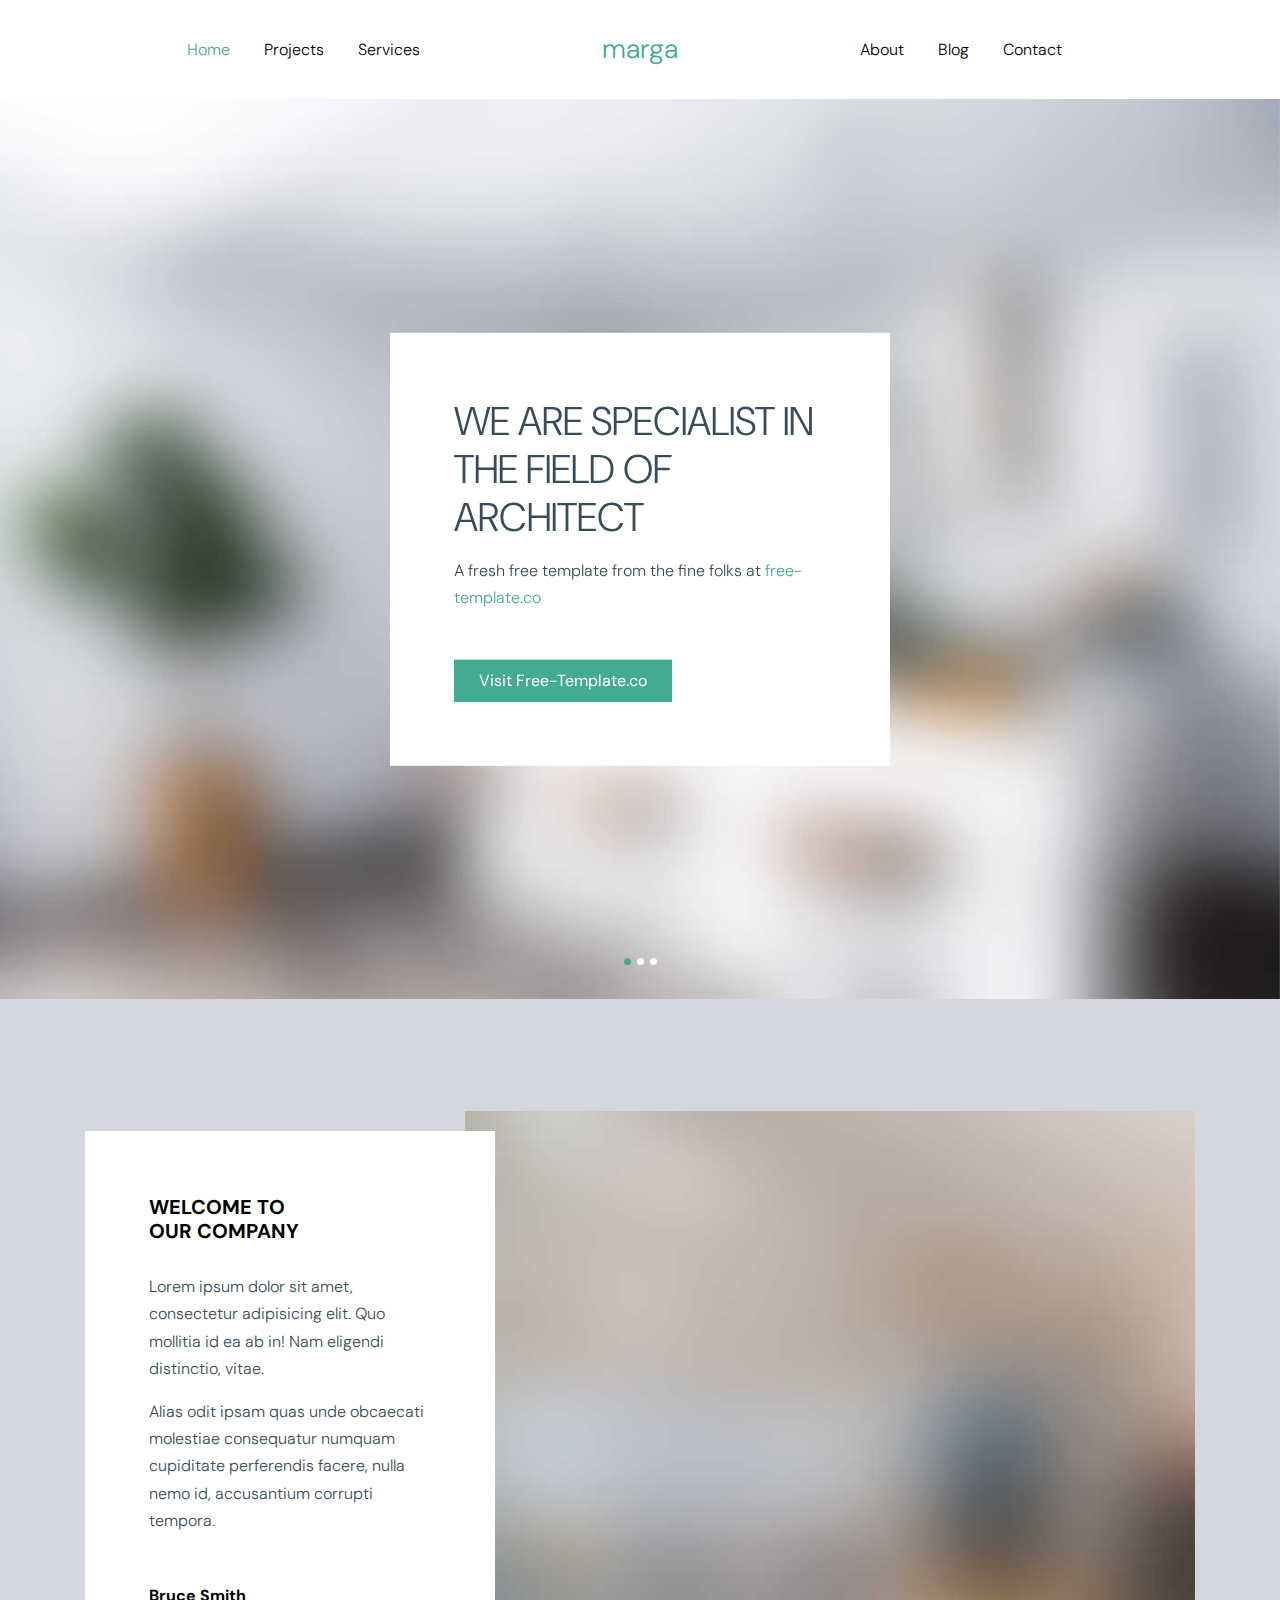
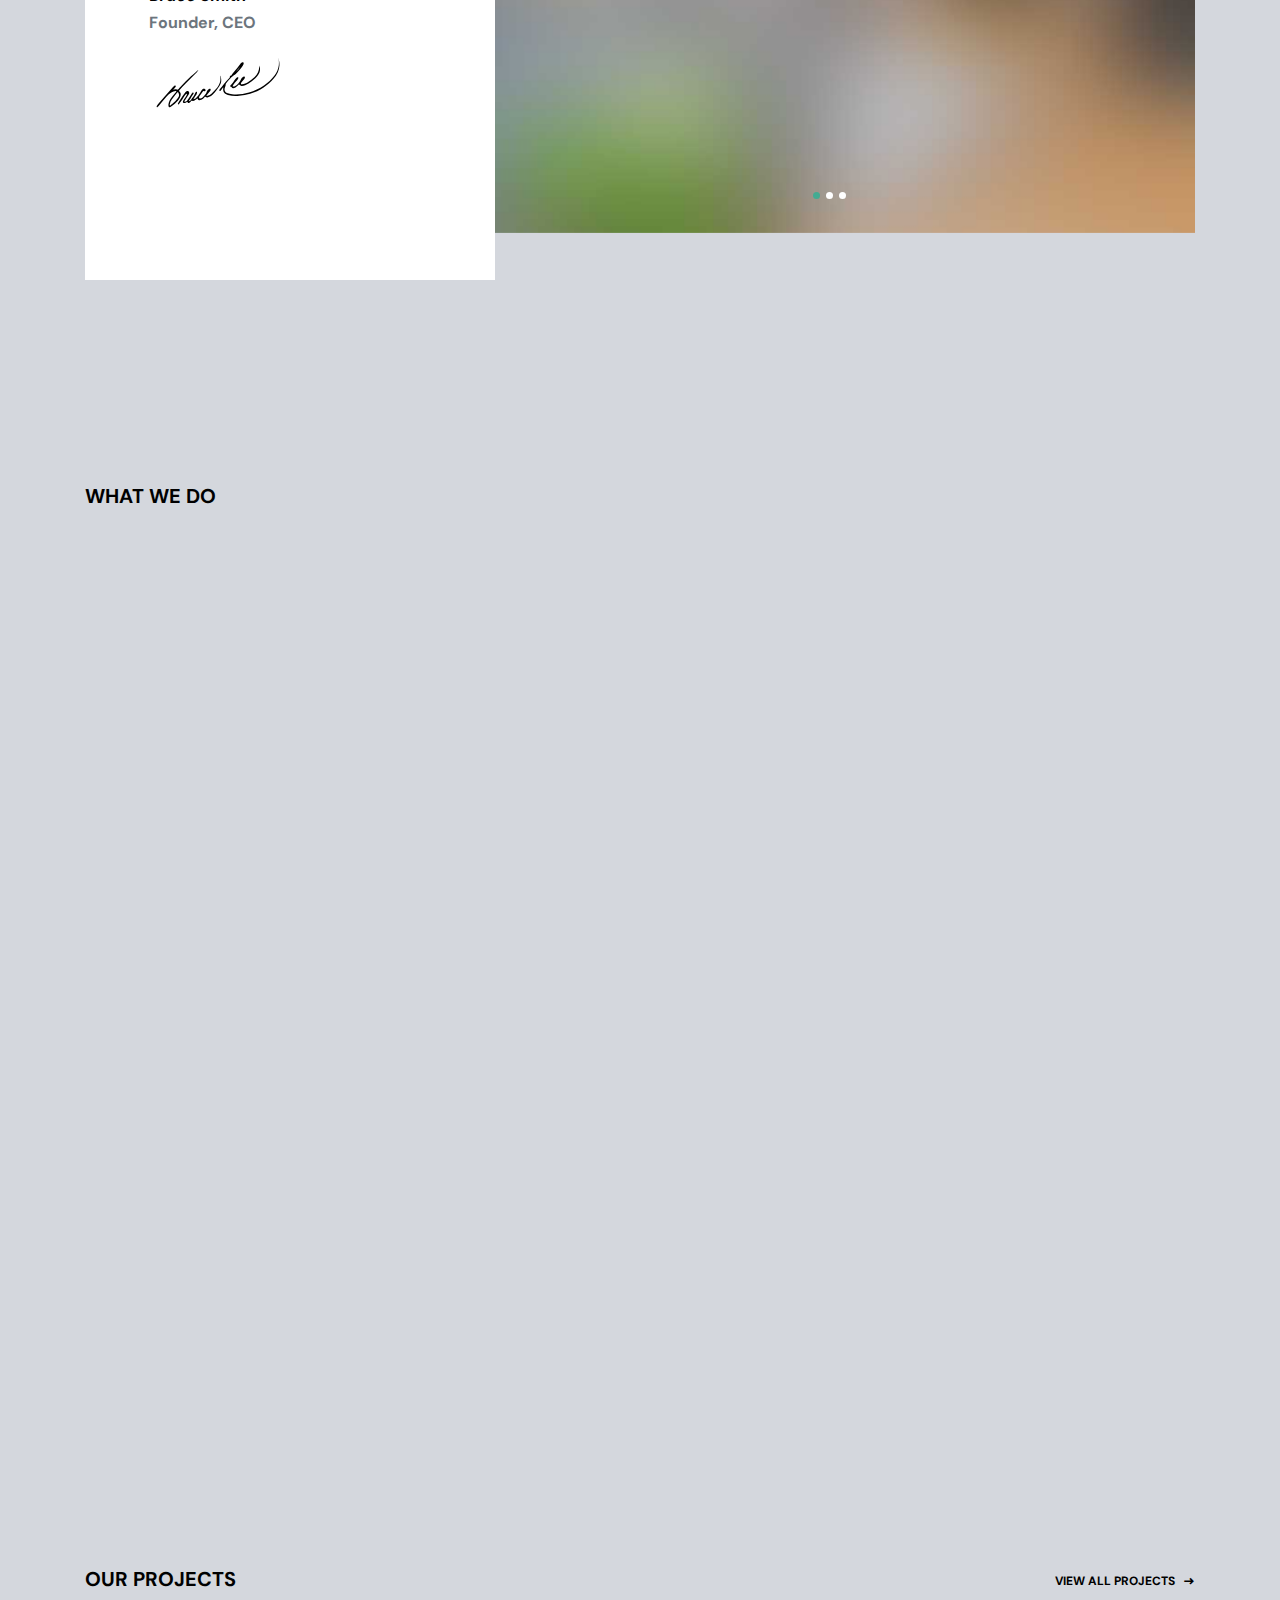
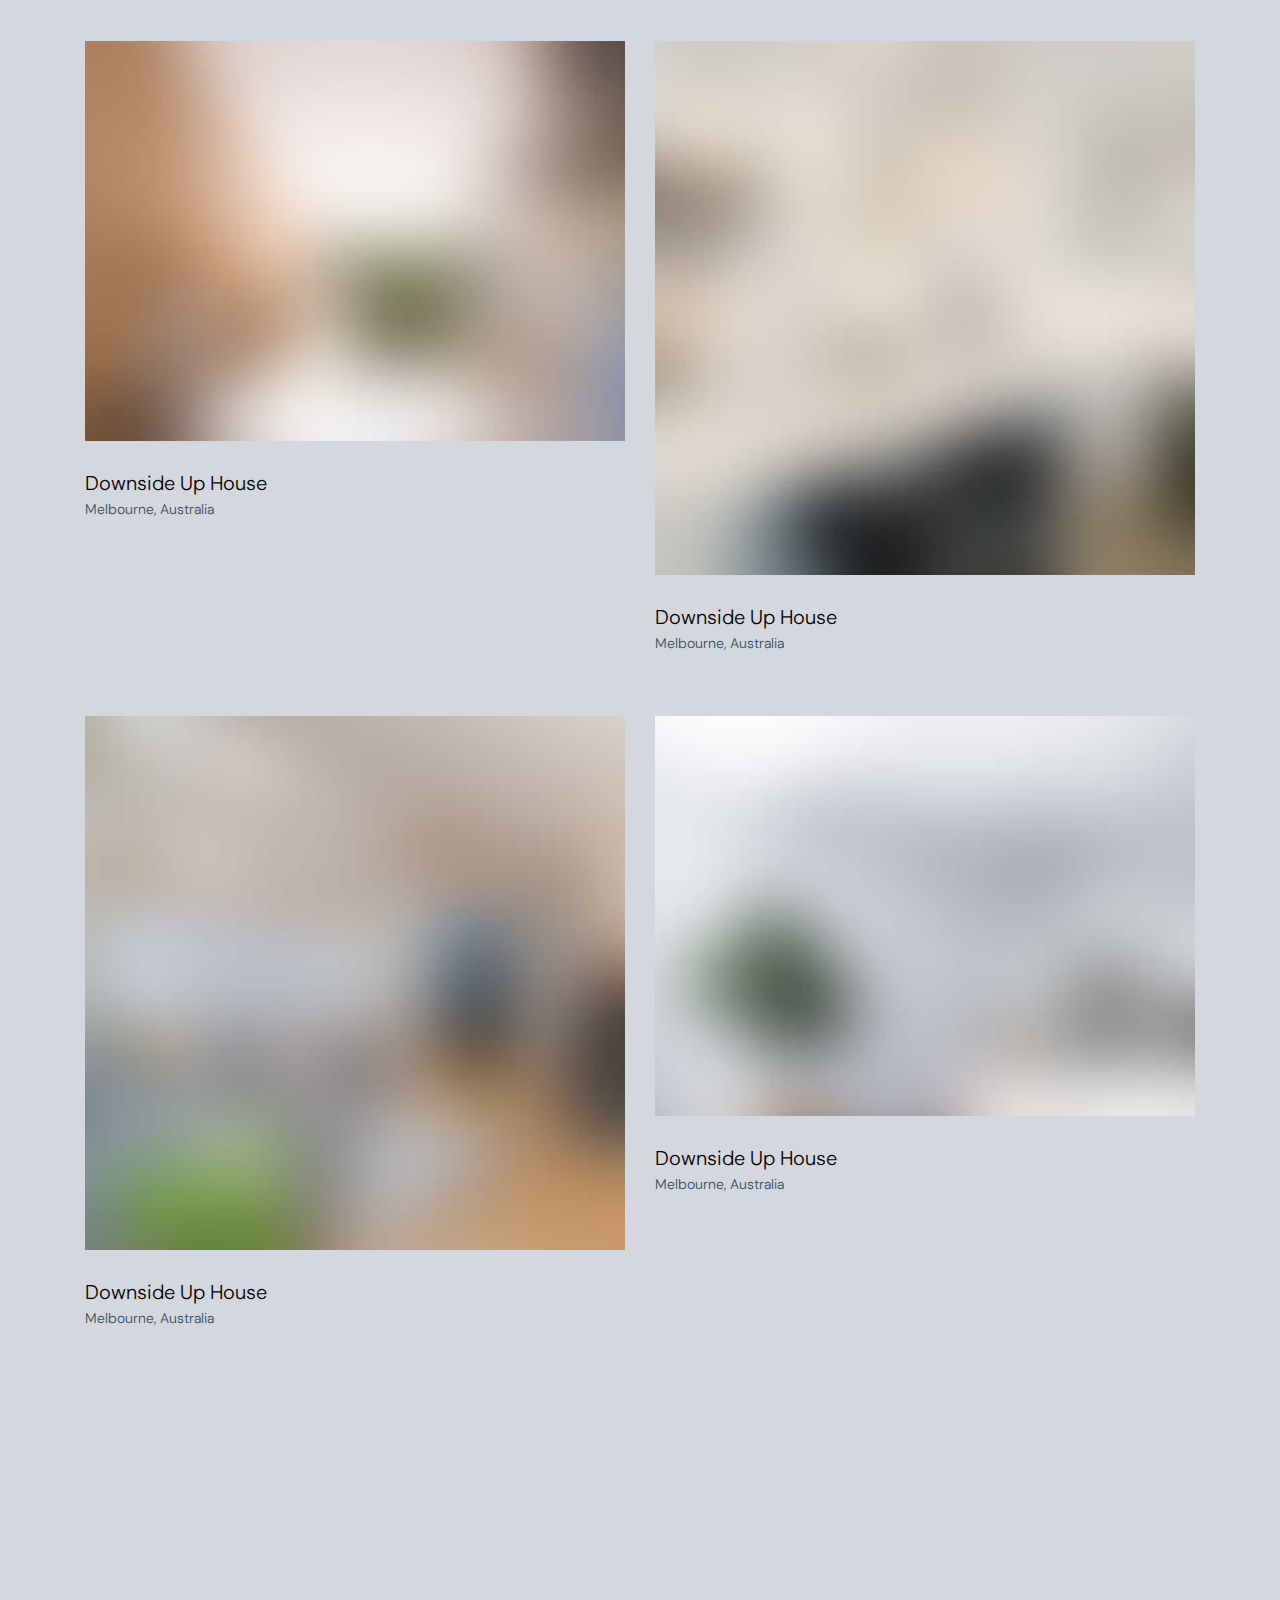
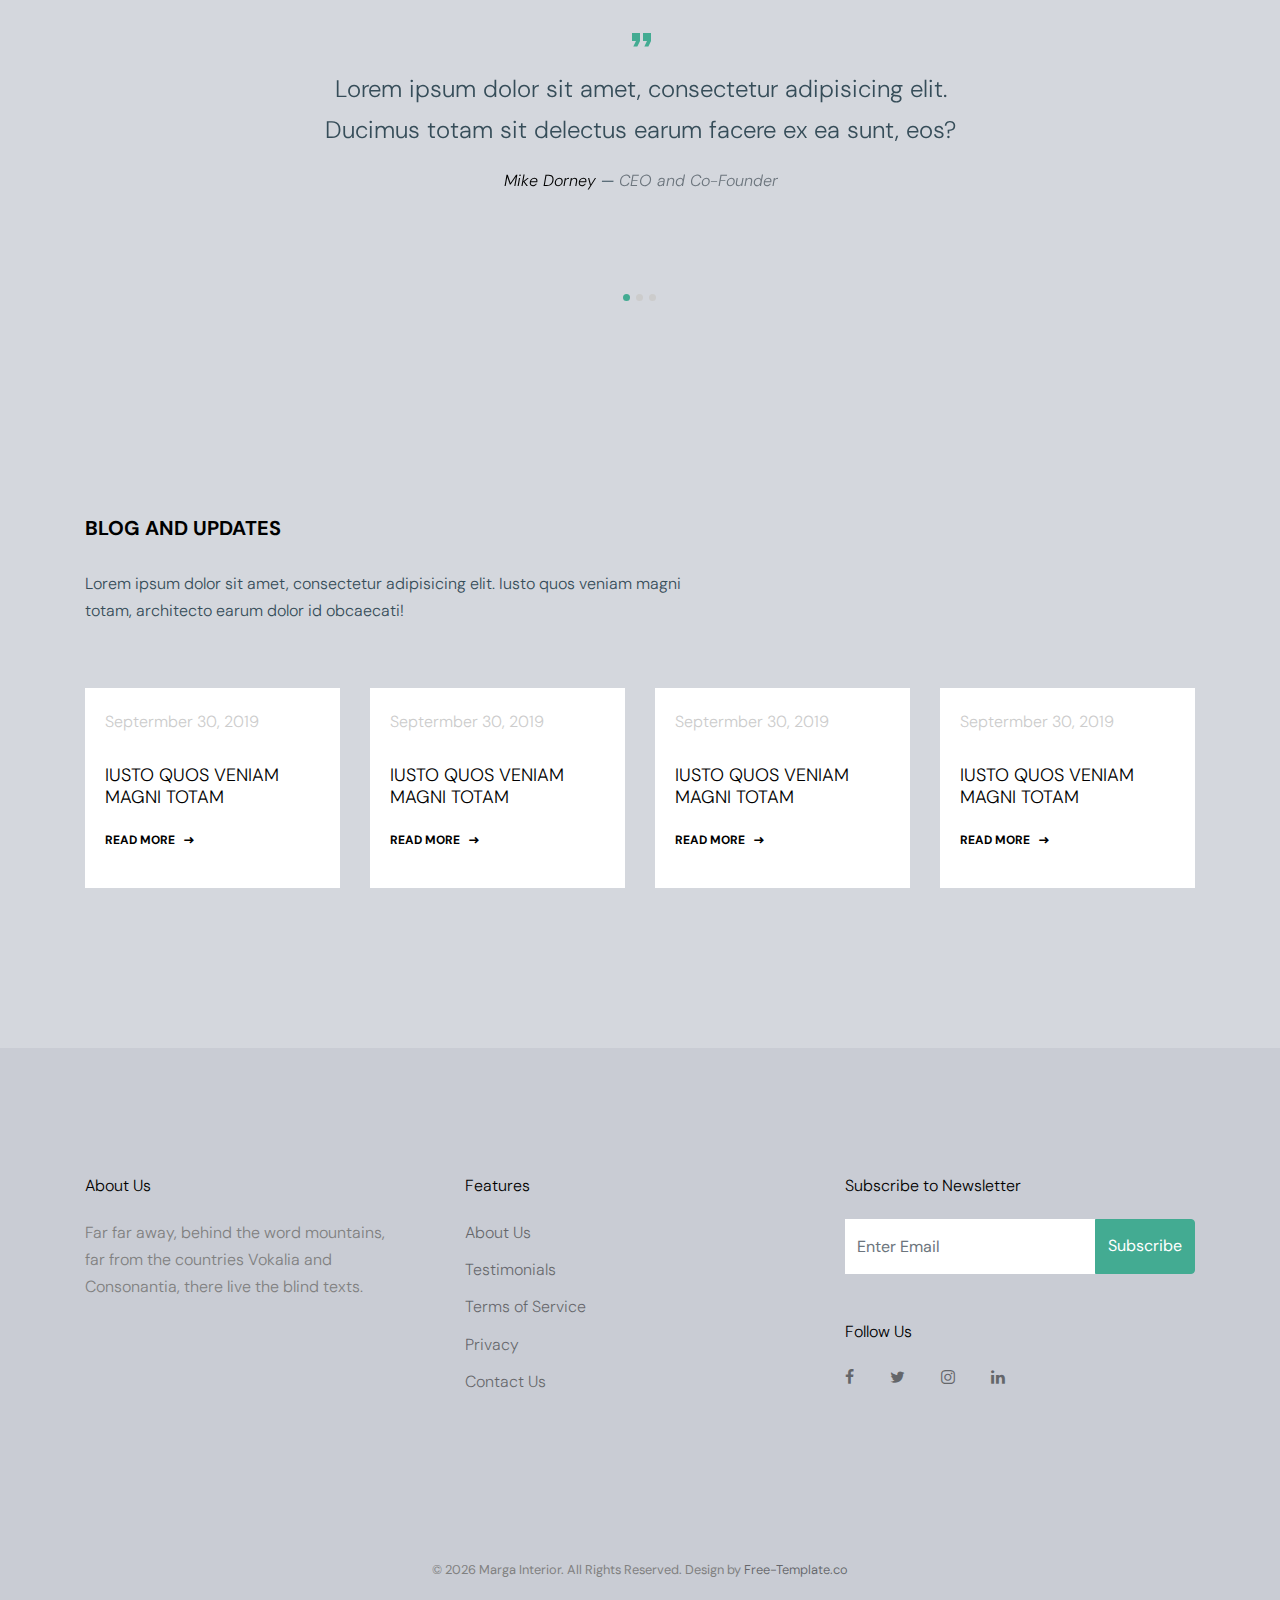
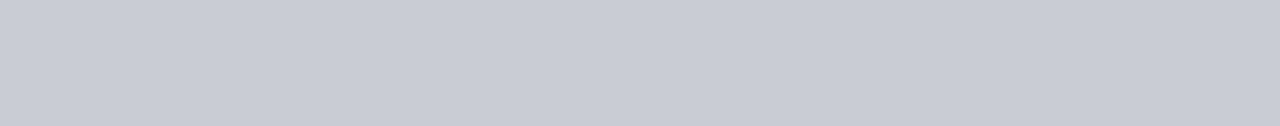
==== index.html @ 12a68a49 "First commit" ====
<!-- 
////////////////////////////////////////////////////////////////

Author: Free-Template.co
Author URL: http://free-template.co.
License: https://creativecommons.org/licenses/by/3.0/
License URL: https://creativecommons.org/licenses/by/3.0/
Site License URL: https://free-template.co/template-license/
  
Website:  https://free-template.co
Facebook: https://www.facebook.com/FreeDashTemplate.co
Twitter:  https://twitter.com/Free_Templateco
RSS Feed: https://feeds.feedburner.com/Free-templateco

////////////////////////////////////////////////////////////////
-->
<!DOCTYPE html>
<html lang="en">

<head>
  <title>Marga Interior &mdash; Free Website Template by Free-Template.co</title>
  <meta charset="utf-8">
  <meta name="viewport" content="width=device-width, initial-scale=1, shrink-to-fit=no">

  <meta name="description" content="" />
  <meta name="keywords" content="" />
  <meta name="author" content="Free-Template.co" />

  <link rel="shortcut icon" href="ftco-32x32.png">

    <link href="https://fonts.googleapis.com/css?family=DM+Sans:300,400,700&display=swap" rel="stylesheet">

    <link rel="stylesheet" href="fonts/icomoon/style.css">

    <link rel="stylesheet" href="css/bootstrap.min.css">
    <link rel="stylesheet" href="css/animate.min.css">
    <link rel="stylesheet" href="css/jquery.fancybox.min.css">
    <link rel="stylesheet" href="css/owl.carousel.min.css">
    <link rel="stylesheet" href="css/owl.theme.default.min.css">
    <link rel="stylesheet" href="fonts/flaticon/font/flaticon.css">
    <link rel="stylesheet" href="css/aos.css">

    <!-- MAIN CSS -->
    <link rel="stylesheet" href="css/style.css">

  </head>

  <body data-spy="scroll" data-target=".site-navbar-target" data-offset="300">

    
    <div class="site-wrap" id="home-section">

      <div class="site-mobile-menu site-navbar-target">
        <div class="site-mobile-menu-header">
          <div class="site-mobile-menu-close mt-3">
            <span class="icon-close2 js-menu-toggle"></span>
          </div>
        </div>
        <div class="site-mobile-menu-body"></div>
      </div>



      <header class="site-navbar site-navbar-target bg-white" role="banner">

        <div class="container">
          <div class="row align-items-center position-relative">

            <div class="col-lg-4">
              <nav class="site-navigation text-right ml-auto " role="navigation">
                <ul class="site-menu main-menu js-clone-nav ml-auto d-none d-lg-block">
                  <li class="active"><a href="index.html" class="nav-link">Home</a></li>
                  <li><a href="project.html" class="nav-link">Projects</a></li>
                  <li><a href="services.html" class="nav-link">Services</a></li>
                </ul>
              </nav>
            </div>
            <div class="col-lg-4 text-center">
              <div class="site-logo">
                <a href="index.html">Marga</a>
              </div>


              <div class="ml-auto toggle-button d-inline-block d-lg-none"><a href="#" class="site-menu-toggle py-5 js-menu-toggle text-white"><span class="icon-menu h3 text-primary"></span></a></div>
            </div>
            <div class="col-lg-4">
              <nav class="site-navigation text-left mr-auto " role="navigation">
                <ul class="site-menu main-menu js-clone-nav ml-auto d-none d-lg-block">
                  <li><a href="about.html" class="nav-link">About</a></li>
                  <li><a href="blog.html" class="nav-link">Blog</a></li>
                  <li><a href="contact.html" class="nav-link">Contact</a></li>
                </ul>
              </nav>
            </div>
            

          </div>
        </div>

      </header>




    <div class="owl-carousel-wrapper">

      

      <div class="box-92819">
        <div class="owl-carousel slide-one-item-alt-text">

          <div>
            <h1 class="text-uppercase mb-3">We Are Specialist In The Field of Architect</h1>
            <p class="mb-5">A fresh free template from the fine folks at <a href="https://free-template.co/" target="_blank">free-template.co</a></p>
            <p class="mb-0"><a href="https://free-template.co" class="btn btn-primary px-4 py-2 rounded-0">Visit Free-Template.co</a></p>
          </div>

          <div>
            <h1 class="text-uppercase mb-3">Design That Makes You Feel At Home</h1>
            <p class="mb-5">A fresh free template from the fine folks at <a href="https://free-template.co/" target="_blank">free-template.co</a></p>
            <p class="mb-0"><a href="https://free-template.co" class="btn btn-primary px-4 py-2 rounded-0">Visit Free-Template.co</a></p>
          </div>

          <div>
            <h1 class="text-uppercase mb-3">Ready To Start Your Home</h1>
            <p class="mb-5">A fresh free template from the fine folks at <a href="https://free-template.co/" target="_blank">free-template.co</a></p>
            <p class="mb-0"><a href="https://free-template.co" class="btn btn-primary px-4 py-2 rounded-0">Visit Free-Template.co</a></p>
          </div>

        </div>
      </div>



      <div class="owl-carousel owl-1 ">
        <div class="ftco-cover-1" style="background-image: url('images/hero_1.jpg');"></div>
        <div class="ftco-cover-1" style="background-image: url('images/hero_2.jpg');"></div>
        <div class="ftco-cover-1" style="background-image: url('images/hero_3.jpg');"></div>
        
      </div>
    </div>

    
    <div class="site-section">
      <div class="container">
        <div class="row align-items-stretch">
          <div class="col-lg-4">
            <div class="h-100 bg-white box-29291">
              <h2 class="heading-39291">Welcome To <br> Our Company</h2>
              <p>Lorem ipsum dolor sit amet, consectetur adipisicing elit. Quo mollitia id ea ab in! Nam eligendi distinctio, vitae.</p>
              <p>Alias odit ipsam quas unde obcaecati molestiae consequatur numquam cupiditate perferendis facere, nulla nemo id, accusantium corrupti tempora.</p>

              <p class="mt-5">
                <span class="d-block font-weight-bold text-black">Bruce Smith</span>
                <span class="d-block font-weight-bold text-muted">Founder, CEO</span>
                
                <img src="images/signature.svg" alt="Image" class="img-fluid" width="140">
              </p>
            </div>
          </div>
          <div class="col-lg-8">
            <div class="owl-carousel owl-3">
              <img src="images/about_1.jpg" alt="Image" class="img-fluid">
              <img src="images/about_2.jpg" alt="Image" class="img-fluid">
              <img src="images/about_3.jpg" alt="Image" class="img-fluid">
            </div>
          </div>
        </div>
      </div>
    </div>

    


    <div class="site-section">
      <div class="container">
        <div class="row mb-5 align-items-center">
          <div class="col-md-7">
            <h2 class="heading-39291 mb-0">What We Do</h2>
          </div>
        </div>
        <div class="row">
          <div class="col-md-6 mb-4 col-lg-4" data-aos="fade-up" data-aos-delay="">
            <div class="service-29193 text-center">
              <span class="img-wrap mb-5">
                <img src="fonts/flaticon/svg/001-stairs.svg" alt="Image" class="img-fluid">
              </span>
              <h3 class="mb-4"><a href="#">Creative Stairs</a></h3>
              <p>Lorem ipsum dolor sit ame adipisicing elit. Perspiciatis incidunt distinctio voluptate .</p>
            </div>
          </div>
          <div class="col-md-6 mb-4 col-lg-4" data-aos="fade-up" data-aos-delay="100">
            <div class="service-29193 text-center">
              <span class="img-wrap mb-5">
                <img src="fonts/flaticon/svg/002-kitchen.svg" alt="Image" class="img-fluid">
              </span>
              <h3 class="mb-4"><a href="#">Kitchen Design</a></h3>
              <p>Lorem ipsum dolor sit ame adipisicing elit. Perspiciatis incidunt distinctio voluptate .</p>
            </div>
          </div>
          <div class="col-md-6 mb-4 col-lg-4" data-aos="fade-up" data-aos-delay="200">
            <div class="service-29193 text-center">
              <span class="img-wrap mb-5">
                <img src="fonts/flaticon/svg/003-lamp.svg" alt="Image" class="img-fluid">
              </span>
              <h3 class="mb-4"><a href="#">Lamp Decoration</a></h3>
              <p>Lorem ipsum dolor sit ame adipisicing elit. Perspiciatis incidunt distinctio voluptate .</p>
            </div>
          </div>

          <div class="col-md-6 mb-4 col-lg-4" data-aos="fade-up" data-aos-delay="">
            <div class="service-29193 text-center">
              <span class="img-wrap mb-5">
                <img src="fonts/flaticon/svg/004-blueprint.svg" alt="Image" class="img-fluid">
              </span>
              <h3 class="mb-4"><a href="#">Interior Blueprint</a></h3>
              <p>Lorem ipsum dolor sit ame adipisicing elit. Perspiciatis incidunt distinctio voluptate .</p>
            </div>
          </div>
          <div class="col-md-6 mb-4 col-lg-4" data-aos="fade-up" data-aos-delay="100">
            <div class="service-29193 text-center">
              <span class="img-wrap mb-5">
                <img src="fonts/flaticon/svg/005-dinning-table.svg" alt="Image" class="img-fluid">
              </span>
              <h3 class="mb-4"><a href="#">Dinning Table</a></h3>
              <p>Lorem ipsum dolor sit ame adipisicing elit. Perspiciatis incidunt distinctio voluptate .</p>
            </div>
          </div>
          <div class="col-md-6 mb-4 col-lg-4" data-aos="fade-up" data-aos-delay="200">
            <div class="service-29193 text-center">
              <span class="img-wrap mb-5">
                <img src="fonts/flaticon/svg/006-pantone.svg" alt="Image" class="img-fluid">
              </span>
              <h3 class="mb-4"><a href="#">Modern Design</a></h3>
              <p>Lorem ipsum dolor sit ame adipisicing elit. Perspiciatis incidunt distinctio voluptate .</p>
            </div>
          </div>
        </div>
      </div>
    </div>

    <div class="site-section">
      <div class="container">
        <div class="row mb-5 align-items-center">
          <div class="col-md-7">
            <h2 class="heading-39291 mb-0">Our Projects</h2>
          </div>
          <div class="col-md-5 text-right">
            <p class="mb-0"><a href="#" class="more-39291">View All Projects</a></p>
          </div>
        </div>

        <div class="row">
          <div class="col-lg-6">
            <div class="media-02819">
              <a href="#" class="img-link small"><img src="images/img_1.jpg" alt="Image" class="img-fluid"></a>
              <h3><a href="#">Downside Up House</a></h3>
              <span>Melbourne, Australia</span>
            </div>
          </div>
          <div class="col-lg-6">
            <div class="media-02819">
              <a href="#" class="img-link"><img src="images/img_2.jpg" alt="Image" class="img-fluid"></a>
              <h3><a href="#">Downside Up House</a></h3>
              <span>Melbourne, Australia</span>
            </div>
          </div>

          <div class="col-lg-6">
            <div class="media-02819">
              <a href="#" class="img-link"><img src="images/img_3.jpg" alt="Image" class="img-fluid"></a>
              <h3><a href="#">Downside Up House</a></h3>
              <span>Melbourne, Australia</span>
            </div>
          </div>
          <div class="col-lg-6">
            <div class="media-02819">
              <a href="#" class="img-link small"><img src="images/img_4.jpg" alt="Image" class="img-fluid"></a>
              <h3><a href="#">Downside Up House</a></h3>
              <span>Melbourne, Australia</span>
            </div>
          </div>

        </div>
      </div>
    </div>

    
    <div class="site-section section-4">
      <div class="container">

        <div class="row justify-content-center text-center">
          <div class="col-md-7">
            <div class="slide-one-item owl-carousel">
              <blockquote class="testimonial-1">
                <span class="quote quote-icon-wrap"><span class="icon-format_quote"></span></span>
                <p>Lorem ipsum dolor sit amet, consectetur adipisicing elit. Ducimus totam sit delectus earum facere ex ea sunt, eos?</p>
                <cite><span class="text-black">Mike Dorney</span> &mdash; <span class="text-muted">CEO and Co-Founder</span></cite>
              </blockquote>

              <blockquote class="testimonial-1">
                <span class="quote quote-icon-wrap"><span class="icon-format_quote"></span></span>
                <p>Eligendi earum ad perferendis dolores, dolor quas. Ullam in, eaque mollitia suscipit id aspernatur rerum! Sit quibusdam ullam tempora quis, in voluptatum maiores veritatis recusandae!</p>
                <cite><span class="text-black">James Smith</span> &mdash; <span class="text-muted">CEO and Co-Founder</span></cite>
              </blockquote>

              <blockquote class="testimonial-1">
                <span class="quote quote-icon-wrap"><span class="icon-format_quote"></span></span>
                <p> Officia, eius omnis rem non quis eos excepturi cumque sequi pariatur eaque quasi nihil dicta tempore voluptate culpa, veritatis incidunt voluptatibus qui?</p>
                <cite><span class="text-black">Mike Dorney</span> &mdash; <span class="text-muted">CEO and Co-Founder</span></cite>
              </blockquote>
            </div>
          </div>
        </div>
      </div>
    </div>
    

    <div class="site-section">
      <div class="container">
        <div class="row  mb-5">
          <div class="col-md-7">
            <h2 class="heading-39291">Blog and Updates</h2>
            <p>Lorem ipsum dolor sit amet, consectetur adipisicing elit. Iusto quos veniam magni totam, architecto earum dolor id obcaecati!</p>
            
          </div>
        </div>
        <div class="row align-items-stretch">
          <div class="col-lg-3 col-md-6 mb-5">
            <div class="post-entry-1 h-100">
              
              <div class="post-entry-1-contents">
                <span class="meta">Septermber 30, 2019</span>
                <h2><a href="#">Iusto quos veniam magni totam</a></h2>
                <p class="my-3"><a href="#" class="more-39291">Read More</a></p>
              </div>
            </div>
          </div>
          <div class="col-lg-3 col-md-6 mb-5">
            <div class="post-entry-1 h-100">
              
              <div class="post-entry-1-contents">
                <span class="meta">Septermber 30, 2019</span>
                <h2><a href="#">Iusto quos veniam magni totam</a></h2>
                <p class="my-3"><a href="#" class="more-39291">Read More</a></p>
              </div>
            </div>
          </div>
          <div class="col-lg-3 col-md-6 mb-5">
            <div class="post-entry-1 h-100">
              
              <div class="post-entry-1-contents">
                <span class="meta">Septermber 30, 2019</span>
                <h2><a href="#">Iusto quos veniam magni totam</a></h2>
                <p class="my-3"><a href="#" class="more-39291">Read More</a></p>
              </div>
            </div>
          </div>
          <div class="col-lg-3 col-md-6 mb-5">
            <div class="post-entry-1 h-100">
              
              <div class="post-entry-1-contents">
                <span class="meta">Septermber 30, 2019</span>
                <h2><a href="#">Iusto quos veniam magni totam</a></h2>
                <p class="my-3"><a href="#" class="more-39291">Read More</a></p>
              </div>
            </div>
          </div>
        </div>
      </div>
    </div>
    

    
    <footer class="site-footer">
      <div class="container">
        <div class="row">
          <div class="col-md-6">
            <div class="row">
              <div class="col-md-7">
                <h2 class="footer-heading mb-4">About Us</h2>
                <p>Far far away, behind the word mountains, far from the countries Vokalia and Consonantia, there live the blind texts. </p>

              </div>
              <div class="col-md-4 ml-auto">
                <h2 class="footer-heading mb-4">Features</h2>
                <ul class="list-unstyled">
                  <li><a href="#">About Us</a></li>
                  <li><a href="#">Testimonials</a></li>
                  <li><a href="#">Terms of Service</a></li>
                  <li><a href="#">Privacy</a></li>
                  <li><a href="#">Contact Us</a></li>
                </ul>
              </div>

            </div>
          </div>
          <div class="col-md-4 ml-auto">

            <div class="mb-5">
              <h2 class="footer-heading mb-4">Subscribe to Newsletter</h2>
              <form action="#" method="post" class="footer-suscribe-form">
                <div class="input-group mb-3">
                  <input type="text" class="form-control rounded-0 border-secondary text-white bg-transparent" placeholder="Enter Email" aria-label="Enter Email" aria-describedby="button-addon2">
                  <div class="input-group-append">
                    <button class="btn btn-primary text-white" type="button" id="button-addon2">Subscribe</button>
                  </div>
                </div>
            </div>


            <h2 class="footer-heading mb-4">Follow Us</h2>
            <a href="#about-section" class="smoothscroll pl-0 pr-3"><span class="icon-facebook"></span></a>
            <a href="#" class="pl-3 pr-3"><span class="icon-twitter"></span></a>
            <a href="#" class="pl-3 pr-3"><span class="icon-instagram"></span></a>
            <a href="#" class="pl-3 pr-3"><span class="icon-linkedin"></span></a>
            </form>
          </div>
        </div>
        <div class="row pt-5 mt-5 text-center">
          <div class="col-md-12">
            <div class="pt-5">
              <!-- Link back to Free-Template.co can't be removed. Template is licensed under CC BY 3.0. -->
              <p class="copyright"><small>&copy;
                  <script>document.write(new Date().getFullYear());</script> Marga Interior. All Rights Reserved. Design by <a
                    href="https://free-template.co" target="_blank">Free-Template.co</a></small></p>
            </div>
          </div>

        </div>
      </div>
    </footer>

    </div>

    <script src="js/jquery-3.3.1.min.js"></script>
    <script src="js/popper.min.js"></script>
    <script src="js/bootstrap.min.js"></script>
    <script src="js/owl.carousel.min.js"></script>
    <script src="js/jquery.sticky.js"></script>
    <script src="js/jquery.waypoints.min.js"></script>
    <script src="js/jquery.animateNumber.min.js"></script>
    <script src="js/jquery.fancybox.min.js"></script>
    <script src="js/jquery.easing.1.3.js"></script>
    <script src="js/aos.js"></script>

    <script src="js/main.js"></script>

  </body>

</html>
---- fonts/icomoon/style.css ----
@font-face {
  font-family: 'icomoon';
  src:  url('fonts/icomoon.eot?10si43');
  src:  url('fonts/icomoon.eot?10si43#iefix') format('embedded-opentype'),
    url('fonts/icomoon.ttf?10si43') format('truetype'),
    url('fonts/icomoon.woff?10si43') format('woff'),
    url('fonts/icomoon.svg?10si43#icomoon') format('svg');
  font-weight: normal;
  font-style: normal;
}

[class^="icon-"], [class*=" icon-"] {
  /* use !important to prevent issues with browser extensions that change fonts */
  font-family: 'icomoon' !important;
  speak: none;
  font-style: normal;
  font-weight: normal;
  font-variant: normal;
  text-transform: none;
  line-height: 1;

  /* Better Font Rendering =========== */
  -webkit-font-smoothing: antialiased;
  -moz-osx-font-smoothing: grayscale;
}

.icon-asterisk:before {
  content: "\f069";
}
.icon-plus:before {
  content: "\f067";
}
.icon-question:before {
  content: "\f128";
}
.icon-minus:before {
  content: "\f068";
}
.icon-glass:before {
  content: "\f000";
}
.icon-music:before {
  content: "\f001";
}
.icon-search:before {
  content: "\f002";
}
.icon-envelope-o:before {
  content: "\f003";
}
.icon-heart:before {
  content: "\f004";
}
.icon-star:before {
  content: "\f005";
}
.icon-star-o:before {
  content: "\f006";
}
.icon-user:before {
  content: "\f007";
}
.icon-film:before {
  content: "\f008";
}
.icon-th-large:before {
  content: "\f009";
}
.icon-th:before {
  content: "\f00a";
}
.icon-th-list:before {
  content: "\f00b";
}
.icon-check:before {
  content: "\f00c";
}
.icon-close:before {
  content: "\f00d";
}
.icon-remove:before {
  content: "\f00d";
}
.icon-times:before {
  content: "\f00d";
}
.icon-search-plus:before {
  content: "\f00e";
}
.icon-search-minus:before {
  content: "\f010";
}
.icon-power-off:before {
  content: "\f011";
}
.icon-signal:before {
  content: "\f012";
}
.icon-cog:before {
  content: "\f013";
}
.icon-gear:before {
  content: "\f013";
}
.icon-trash-o:before {
  content: "\f014";
}
.icon-home:before {
  content: "\f015";
}
.icon-file-o:before {
  content: "\f016";
}
.icon-clock-o:before {
  content: "\f017";
}
.icon-road:before {
  content: "\f018";
}
.icon-download:before {
  content: "\f019";
}
.icon-arrow-circle-o-down:before {
  content: "\f01a";
}
.icon-arrow-circle-o-up:before {
  content: "\f01b";
}
.icon-inbox:before {
  content: "\f01c";
}
.icon-play-circle-o:before {
  content: "\f01d";
}
.icon-repeat:before {
  content: "\f01e";
}
.icon-rotate-right:before {
  content: "\f01e";
}
.icon-refresh:before {
  content: "\f021";
}
.icon-list-alt:before {
  content: "\f022";
}
.icon-lock:before {
  content: "\f023";
}
.icon-flag:before {
  content: "\f024";
}
.icon-headphones:before {
  content: "\f025";
}
.icon-volume-off:before {
  content: "\f026";
}
.icon-volume-down:before {
  content: "\f027";
}
.icon-volume-up:before {
  content: "\f028";
}
.icon-qrcode:before {
  content: "\f029";
}
.icon-barcode:before {
  content: "\f02a";
}
.icon-tag:before {
  content: "\f02b";
}
.icon-tags:before {
  content: "\f02c";
}
.icon-book:before {
  content: "\f02d";
}
.icon-bookmark:before {
  content: "\f02e";
}
.icon-print:before {
  content: "\f02f";
}
.icon-camera:before {
  content: "\f030";
}
.icon-font:before {
  content: "\f031";
}
.icon-bold:before {
  content: "\f032";
}
.icon-italic:before {
  content: "\f033";
}
.icon-text-height:before {
  content: "\f034";
}
.icon-text-width:before {
  content: "\f035";
}
.icon-align-left:before {
  content: "\f036";
}
.icon-align-center:before {
  content: "\f037";
}
.icon-align-right:before {
  content: "\f038";
}
.icon-align-justify:before {
  content: "\f039";
}
.icon-list:before {
  content: "\f03a";
}
.icon-dedent:before {
  content: "\f03b";
}
.icon-outdent:before {
  content: "\f03b";
}
.icon-indent:before {
  content: "\f03c";
}
.icon-video-camera:before {
  content: "\f03d";
}
.icon-image:before {
  content: "\f03e";
}
.icon-photo:before {
  content: "\f03e";
}
.icon-picture-o:before {
  content: "\f03e";
}
.icon-pencil:before {
  content: "\f040";
}
.icon-map-marker:before {
  content: "\f041";
}
.icon-adjust:before {
  content: "\f042";
}
.icon-tint:before {
  content: "\f043";
}
.icon-edit:before {
  content: "\f044";
}
.icon-pencil-square-o:before {
  content: "\f044";
}
.icon-share-square-o:before {
  content: "\f045";
}
.icon-check-square-o:before {
  content: "\f046";
}
.icon-arrows:before {
  content: "\f047";
}
.icon-step-backward:before {
  content: "\f048";
}
.icon-fast-backward:before {
  content: "\f049";
}
.icon-backward:before {
  content: "\f04a";
}
.icon-play:before {
  content: "\f04b";
}
.icon-pause:before {
  content: "\f04c";
}
.icon-stop:before {
  content: "\f04d";
}
.icon-forward:before {
  content: "\f04e";
}
.icon-fast-forward:before {
  content: "\f050";
}
.icon-step-forward:before {
  content: "\f051";
}
.icon-eject:before {
  content: "\f052";
}
.icon-chevron-left:before {
  content: "\f053";
}
.icon-chevron-right:before {
  content: "\f054";
}
.icon-plus-circle:before {
  content: "\f055";
}
.icon-minus-circle:before {
  content: "\f056";
}
.icon-times-circle:before {
  content: "\f057";
}
.icon-check-circle:before {
  content: "\f058";
}
.icon-question-circle:before {
  content: "\f059";
}
.icon-info-circle:before {
  content: "\f05a";
}
.icon-crosshairs:before {
  content: "\f05b";
}
.icon-times-circle-o:before {
  content: "\f05c";
}
.icon-check-circle-o:before {
  content: "\f05d";
}
.icon-ban:before {
  content: "\f05e";
}
.icon-arrow-left:before {
  content: "\f060";
}
.icon-arrow-right:before {
  content: "\f061";
}
.icon-arrow-up:before {
  content: "\f062";
}
.icon-arrow-down:before {
  content: "\f063";
}
.icon-mail-forward:before {
  content: "\f064";
}
.icon-share:before {
  content: "\f064";
}
.icon-expand:before {
  content: "\f065";
}
.icon-compress:before {
  content: "\f066";
}
.icon-exclamation-circle:before {
  content: "\f06a";
}
.icon-gift:before {
  content: "\f06b";
}
.icon-leaf:before {
  content: "\f06c";
}
.icon-fire:before {
  content: "\f06d";
}
.icon-eye:before {
  content: "\f06e";
}
.icon-eye-slash:before {
  content: "\f070";
}
.icon-exclamation-triangle:before {
  content: "\f071";
}
.icon-warning:before {
  content: "\f071";
}
.icon-plane:before {
  content: "\f072";
}
.icon-calendar:before {
  content: "\f073";
}
.icon-random:before {
  content: "\f074";
}
.icon-comment:before {
  content: "\f075";
}
.icon-magnet:before {
  content: "\f076";
}
.icon-chevron-up:before {
  content: "\f077";
}
.icon-chevron-down:before {
  content: "\f078";
}
.icon-retweet:before {
  content: "\f079";
}
.icon-shopping-cart:before {
  content: "\f07a";
}
.icon-folder:before {
  content: "\f07b";
}
.icon-folder-open:before {
  content: "\f07c";
}
.icon-arrows-v:before {
  content: "\f07d";
}
.icon-arrows-h:before {
  content: "\f07e";
}
.icon-bar-chart:before {
  content: "\f080";
}
.icon-bar-chart-o:before {
  content: "\f080";
}
.icon-twitter-square:before {
  content: "\f081";
}
.icon-facebook-square:before {
  content: "\f082";
}
.icon-camera-retro:before {
  content: "\f083";
}
.icon-key:before {
  content: "\f084";
}
.icon-cogs:before {
  content: "\f085";
}
.icon-gears:before {
  content: "\f085";
}
.icon-comments:before {
  content: "\f086";
}
.icon-thumbs-o-up:before {
  content: "\f087";
}
.icon-thumbs-o-down:before {
  content: "\f088";
}
.icon-star-half:before {
  content: "\f089";
}
.icon-heart-o:before {
  content: "\f08a";
}
.icon-sign-out:before {
  content: "\f08b";
}
.icon-linkedin-square:before {
  content: "\f08c";
}
.icon-thumb-tack:before {
  content: "\f08d";
}
.icon-external-link:before {
  content: "\f08e";
}
.icon-sign-in:before {
  content: "\f090";
}
.icon-trophy:before {
  content: "\f091";
}
.icon-github-square:before {
  content: "\f092";
}
.icon-upload:before {
  content: "\f093";
}
.icon-lemon-o:before {
  content: "\f094";
}
.icon-phone:before {
  content: "\f095";
}
.icon-square-o:before {
  content: "\f096";
}
.icon-bookmark-o:before {
  content: "\f097";
}
.icon-phone-square:before {
  content: "\f098";
}
.icon-twitter:before {
  content: "\f099";
}
.icon-facebook:before {
  content: "\f09a";
}
.icon-facebook-f:before {
  content: "\f09a";
}
.icon-github:before {
  content: "\f09b";
}
.icon-unlock:before {
  content: "\f09c";
}
.icon-credit-card:before {
  content: "\f09d";
}
.icon-feed:before {
  content: "\f09e";
}
.icon-rss:before {
  content: "\f09e";
}
.icon-hdd-o:before {
  content: "\f0a0";
}
.icon-bullhorn:before {
  content: "\f0a1";
}
.icon-bell-o:before {
  content: "\f0a2";
}
.icon-certificate:before {
  content: "\f0a3";
}
.icon-hand-o-right:before {
  content: "\f0a4";
}
.icon-hand-o-left:before {
  content: "\f0a5";
}
.icon-hand-o-up:before {
  content: "\f0a6";
}
.icon-hand-o-down:before {
  content: "\f0a7";
}
.icon-arrow-circle-left:before {
  content: "\f0a8";
}
.icon-arrow-circle-right:before {
  content: "\f0a9";
}
.icon-arrow-circle-up:before {
  content: "\f0aa";
}
.icon-arrow-circle-down:before {
  content: "\f0ab";
}
.icon-globe:before {
  content: "\f0ac";
}
.icon-wrench:before {
  content: "\f0ad";
}
.icon-tasks:before {
  content: "\f0ae";
}
.icon-filter:before {
  content: "\f0b0";
}
.icon-briefcase:before {
  content: "\f0b1";
}
.icon-arrows-alt:before {
  content: "\f0b2";
}
.icon-group:before {
  content: "\f0c0";
}
.icon-users:before {
  content: "\f0c0";
}
.icon-chain:before {
  content: "\f0c1";
}
.icon-link:before {
  content: "\f0c1";
}
.icon-cloud:before {
  content: "\f0c2";
}
.icon-flask:before {
  content: "\f0c3";
}
.icon-cut:before {
  content: "\f0c4";
}
.icon-scissors:before {
  content: "\f0c4";
}
.icon-copy:before {
  content: "\f0c5";
}
.icon-files-o:before {
  content: "\f0c5";
}
.icon-paperclip:before {
  content: "\f0c6";
}
.icon-floppy-o:before {
  content: "\f0c7";
}
.icon-save:before {
  content: "\f0c7";
}
.icon-square:before {
  content: "\f0c8";
}
.icon-bars:before {
  content: "\f0c9";
}
.icon-navicon:before {
  content: "\f0c9";
}
.icon-reorder:before {
  content: "\f0c9";
}
.icon-list-ul:before {
  content: "\f0ca";
}
.icon-list-ol:before {
  content: "\f0cb";
}
.icon-strikethrough:before {
  content: "\f0cc";
}
.icon-underline:before {
  content: "\f0cd";
}
.icon-table:before {
  content: "\f0ce";
}
.icon-magic:before {
  content: "\f0d0";
}
.icon-truck:before {
  content: "\f0d1";
}
.icon-pinterest:before {
  content: "\f0d2";
}
.icon-pinterest-square:before {
  content: "\f0d3";
}
.icon-google-plus-square:before {
  content: "\f0d4";
}
.icon-google-plus:before {
  content: "\f0d5";
}
.icon-money:before {
  content: "\f0d6";
}
.icon-caret-down:before {
  content: "\f0d7";
}
.icon-caret-up:before {
  content: "\f0d8";
}
.icon-caret-left:before {
  content: "\f0d9";
}
.icon-caret-right:before {
  content: "\f0da";
}
.icon-columns:before {
  content: "\f0db";
}
.icon-sort:before {
  content: "\f0dc";
}
.icon-unsorted:before {
  content: "\f0dc";
}
.icon-sort-desc:before {
  content: "\f0dd";
}
.icon-sort-down:before {
  content: "\f0dd";
}
.icon-sort-asc:before {
  content: "\f0de";
}
.icon-sort-up:before {
  content: "\f0de";
}
.icon-envelope:before {
  content: "\f0e0";
}
.icon-linkedin:before {
  content: "\f0e1";
}
.icon-rotate-left:before {
  content: "\f0e2";
}
.icon-undo:before {
  content: "\f0e2";
}
.icon-gavel:before {
  content: "\f0e3";
}
.icon-legal:before {
  content: "\f0e3";
}
.icon-dashboard:before {
  content: "\f0e4";
}
.icon-tachometer:before {
  content: "\f0e4";
}
.icon-comment-o:before {
  content: "\f0e5";
}
.icon-comments-o:before {
  content: "\f0e6";
}
.icon-bolt:before {
  content: "\f0e7";
}
.icon-flash:before {
  content: "\f0e7";
}
.icon-sitemap:before {
  content: "\f0e8";
}
.icon-umbrella:before {
  content: "\f0e9";
}
.icon-clipboard:before {
  content: "\f0ea";
}
.icon-paste:before {
  content: "\f0ea";
}
.icon-lightbulb-o:before {
  content: "\f0eb";
}
.icon-exchange:before {
  content: "\f0ec";
}
.icon-cloud-download:before {
  content: "\f0ed";
}
.icon-cloud-upload:before {
  content: "\f0ee";
}
.icon-user-md:before {
  content: "\f0f0";
}
.icon-stethoscope:before {
  content: "\f0f1";
}
.icon-suitcase:before {
  content: "\f0f2";
}
.icon-bell:before {
  content: "\f0f3";
}
.icon-coffee:before {
  content: "\f0f4";
}
.icon-cutlery:before {
  content: "\f0f5";
}
.icon-file-text-o:before {
  content: "\f0f6";
}
.icon-building-o:before {
  content: "\f0f7";
}
.icon-hospital-o:before {
  content: "\f0f8";
}
.icon-ambulance:before {
  content: "\f0f9";
}
.icon-medkit:before {
  content: "\f0fa";
}
.icon-fighter-jet:before {
  content: "\f0fb";
}
.icon-beer:before {
  content: "\f0fc";
}
.icon-h-square:before {
  content: "\f0fd";
}
.icon-plus-square:before {
  content: "\f0fe";
}
.icon-angle-double-left:before {
  content: "\f100";
}
.icon-angle-double-right:before {
  content: "\f101";
}
.icon-angle-double-up:before {
  content: "\f102";
}
.icon-angle-double-down:before {
  content: "\f103";
}
.icon-angle-left:before {
  content: "\f104";
}
.icon-angle-right:before {
  content: "\f105";
}
.icon-angle-up:before {
  content: "\f106";
}
.icon-angle-down:before {
  content: "\f107";
}
.icon-desktop:before {
  content: "\f108";
}
.icon-laptop:before {
  content: "\f109";
}
.icon-tablet:before {
  content: "\f10a";
}
.icon-mobile:before {
  content: "\f10b";
}
.icon-mobile-phone:before {
  content: "\f10b";
}
.icon-circle-o:before {
  content: "\f10c";
}
.icon-quote-left:before {
  content: "\f10d";
}
.icon-quote-right:before {
  content: "\f10e";
}
.icon-spinner:before {
  content: "\f110";
}
.icon-circle:before {
  content: "\f111";
}
.icon-mail-reply:before {
  content: "\f112";
}
.icon-reply:before {
  content: "\f112";
}
.icon-github-alt:before {
  content: "\f113";
}
.icon-folder-o:before {
  content: "\f114";
}
.icon-folder-open-o:before {
  content: "\f115";
}
.icon-smile-o:before {
  content: "\f118";
}
.icon-frown-o:before {
  content: "\f119";
}
.icon-meh-o:before {
  content: "\f11a";
}
.icon-gamepad:before {
  content: "\f11b";
}
.icon-keyboard-o:before {
  content: "\f11c";
}
.icon-flag-o:before {
  content: "\f11d";
}
.icon-flag-checkered:before {
  content: "\f11e";
}
.icon-terminal:before {
  content: "\f120";
}
.icon-code:before {
  content: "\f121";
}
.icon-mail-reply-all:before {
  content: "\f122";
}
.icon-reply-all:before {
  content: "\f122";
}
.icon-star-half-empty:before {
  content: "\f123";
}
.icon-star-half-full:before {
  content: "\f123";
}
.icon-star-half-o:before {
  content: "\f123";
}
.icon-location-arrow:before {
  content: "\f124";
}
.icon-crop:before {
  content: "\f125";
}
.icon-code-fork:before {
  content: "\f126";
}
.icon-chain-broken:before {
  content: "\f127";
}
.icon-unlink:before {
  content: "\f127";
}
.icon-info:before {
  content: "\f129";
}
.icon-exclamation:before {
  content: "\f12a";
}
.icon-superscript:before {
  content: "\f12b";
}
.icon-subscript:before {
  content: "\f12c";
}
.icon-eraser:before {
  content: "\f12d";
}
.icon-puzzle-piece:before {
  content: "\f12e";
}
.icon-microphone:before {
  content: "\f130";
}
.icon-microphone-slash:before {
  content: "\f131";
}
.icon-shield:before {
  content: "\f132";
}
.icon-calendar-o:before {
  content: "\f133";
}
.icon-fire-extinguisher:before {
  content: "\f134";
}
.icon-rocket:before {
  content: "\f135";
}
.icon-maxcdn:before {
  content: "\f136";
}
.icon-chevron-circle-left:before {
  content: "\f137";
}
.icon-chevron-circle-right:before {
  content: "\f138";
}
.icon-chevron-circle-up:before {
  content: "\f139";
}
.icon-chevron-circle-down:before {
  content: "\f13a";
}
.icon-html5:before {
  content: "\f13b";
}
.icon-css3:before {
  content: "\f13c";
}
.icon-anchor:before {
  content: "\f13d";
}
.icon-unlock-alt:before {
  content: "\f13e";
}
.icon-bullseye:before {
  content: "\f140";
}
.icon-ellipsis-h:before {
  content: "\f141";
}
.icon-ellipsis-v:before {
  content: "\f142";
}
.icon-rss-square:before {
  content: "\f143";
}
.icon-play-circle:before {
  content: "\f144";
}
.icon-ticket:before {
  content: "\f145";
}
.icon-minus-square:before {
  content: "\f146";
}
.icon-minus-square-o:before {
  content: "\f147";
}
.icon-level-up:before {
  content: "\f148";
}
.icon-level-down:before {
  content: "\f149";
}
.icon-check-square:before {
  content: "\f14a";
}
.icon-pencil-square:before {
  content: "\f14b";
}
.icon-external-link-square:before {
  content: "\f14c";
}
.icon-share-square:before {
  content: "\f14d";
}
.icon-compass:before {
  content: "\f14e";
}
.icon-caret-square-o-down:before {
  content: "\f150";
}
.icon-toggle-down:before {
  content: "\f150";
}
.icon-caret-square-o-up:before {
  content: "\f151";
}
.icon-toggle-up:before {
  content: "\f151";
}
.icon-caret-square-o-right:before {
  content: "\f152";
}
.icon-toggle-right:before {
  content: "\f152";
}
.icon-eur:before {
  content: "\f153";
}
.icon-euro:before {
  content: "\f153";
}
.icon-gbp:before {
  content: "\f154";
}
.icon-dollar:before {
  content: "\f155";
}
.icon-usd:before {
  content: "\f155";
}
.icon-inr:before {
  content: "\f156";
}
.icon-rupee:before {
  content: "\f156";
}
.icon-cny:before {
  content: "\f157";
}
.icon-jpy:before {
  content: "\f157";
}
.icon-rmb:before {
  content: "\f157";
}
.icon-yen:before {
  content: "\f157";
}
.icon-rouble:before {
  content: "\f158";
}
.icon-rub:before {
  content: "\f158";
}
.icon-ruble:before {
  content: "\f158";
}
.icon-krw:before {
  content: "\f159";
}
.icon-won:before {
  content: "\f159";
}
.icon-bitcoin:before {
  content: "\f15a";
}
.icon-btc:before {
  content: "\f15a";
}
.icon-file:before {
  content: "\f15b";
}
.icon-file-text:before {
  content: "\f15c";
}
.icon-sort-alpha-asc:before {
  content: "\f15d";
}
.icon-sort-alpha-desc:before {
  content: "\f15e";
}
.icon-sort-amount-asc:before {
  content: "\f160";
}
.icon-sort-amount-desc:before {
  content: "\f161";
}
.icon-sort-numeric-asc:before {
  content: "\f162";
}
.icon-sort-numeric-desc:before {
  content: "\f163";
}
.icon-thumbs-up:before {
  content: "\f164";
}
.icon-thumbs-down:before {
  content: "\f165";
}
.icon-youtube-square:before {
  content: "\f166";
}
.icon-youtube:before {
  content: "\f167";
}
.icon-xing:before {
  content: "\f168";
}
.icon-xing-square:before {
  content: "\f169";
}
.icon-youtube-play:before {
  content: "\f16a";
}
.icon-dropbox:before {
  content: "\f16b";
}
.icon-stack-overflow:before {
  content: "\f16c";
}
.icon-instagram:before {
  content: "\f16d";
}
.icon-flickr:before {
  content: "\f16e";
}
.icon-adn:before {
  content: "\f170";
}
.icon-bitbucket:before {
  content: "\f171";
}
.icon-bitbucket-square:before {
  content: "\f172";
}
.icon-tumblr:before {
  content: "\f173";
}
.icon-tumblr-square:before {
  content: "\f174";
}
.icon-long-arrow-down:before {
  content: "\f175";
}
.icon-long-arrow-up:before {
  content: "\f176";
}
.icon-long-arrow-left:before {
  content: "\f177";
}
.icon-long-arrow-right:before {
  content: "\f178";
}
.icon-apple:before {
  content: "\f179";
}
.icon-windows:before {
  content: "\f17a";
}
.icon-android:before {
  content: "\f17b";
}
.icon-linux:before {
  content: "\f17c";
}
.icon-dribbble:before {
  content: "\f17d";
}
.icon-skype:before {
  content: "\f17e";
}
.icon-foursquare:before {
  content: "\f180";
}
.icon-trello:before {
  content: "\f181";
}
.icon-female:before {
  content: "\f182";
}
.icon-male:before {
  content: "\f183";
}
.icon-gittip:before {
  content: "\f184";
}
.icon-gratipay:before {
  content: "\f184";
}
.icon-sun-o:before {
  content: "\f185";
}
.icon-moon-o:before {
  content: "\f186";
}
.icon-archive:before {
  content: "\f187";
}
.icon-bug:before {
  content: "\f188";
}
.icon-vk:before {
  content: "\f189";
}
.icon-weibo:before {
  content: "\f18a";
}
.icon-renren:before {
  content: "\f18b";
}
.icon-pagelines:before {
  content: "\f18c";
}
.icon-stack-exchange:before {
  content: "\f18d";
}
.icon-arrow-circle-o-right:before {
  content: "\f18e";
}
.icon-arrow-circle-o-left:before {
  content: "\f190";
}
.icon-caret-square-o-left:before {
  content: "\f191";
}
.icon-toggle-left:before {
  content: "\f191";
}
.icon-dot-circle-o:before {
  content: "\f192";
}
.icon-wheelchair:before {
  content: "\f193";
}
.icon-vimeo-square:before {
  content: "\f194";
}
.icon-try:before {
  content: "\f195";
}
.icon-turkish-lira:before {
  content: "\f195";
}
.icon-plus-square-o:before {
  content: "\f196";
}
.icon-space-shuttle:before {
  content: "\f197";
}
.icon-slack:before {
  content: "\f198";
}
.icon-envelope-square:before {
  content: "\f199";
}
.icon-wordpress:before {
  content: "\f19a";
}
.icon-openid:before {
  content: "\f19b";
}
.icon-bank:before {
  content: "\f19c";
}
.icon-institution:before {
  content: "\f19c";
}
.icon-university:before {
  content: "\f19c";
}
.icon-graduation-cap:before {
  content: "\f19d";
}
.icon-mortar-board:before {
  content: "\f19d";
}
.icon-yahoo:before {
  content: "\f19e";
}
.icon-google:before {
  content: "\f1a0";
}
.icon-reddit:before {
  content: "\f1a1";
}
.icon-reddit-square:before {
  content: "\f1a2";
}
.icon-stumbleupon-circle:before {
  content: "\f1a3";
}
.icon-stumbleupon:before {
  content: "\f1a4";
}
.icon-delicious:before {
  content: "\f1a5";
}
.icon-digg:before {
  content: "\f1a6";
}
.icon-pied-piper-pp:before {
  content: "\f1a7";
}
.icon-pied-piper-alt:before {
  content: "\f1a8";
}
.icon-drupal:before {
  content: "\f1a9";
}
.icon-joomla:before {
  content: "\f1aa";
}
.icon-language:before {
  content: "\f1ab";
}
.icon-fax:before {
  content: "\f1ac";
}
.icon-building:before {
  content: "\f1ad";
}
.icon-child:before {
  content: "\f1ae";
}
.icon-paw:before {
  content: "\f1b0";
}
.icon-spoon:before {
  content: "\f1b1";
}
.icon-cube:before {
  content: "\f1b2";
}
.icon-cubes:before {
  content: "\f1b3";
}
.icon-behance:before {
  content: "\f1b4";
}
.icon-behance-square:before {
  content: "\f1b5";
}
.icon-steam:before {
  content: "\f1b6";
}
.icon-steam-square:before {
  content: "\f1b7";
}
.icon-recycle:before {
  content: "\f1b8";
}
.icon-automobile:before {
  content: "\f1b9";
}
.icon-car:before {
  content: "\f1b9";
}
.icon-cab:before {
  content: "\f1ba";
}
.icon-taxi:before {
  content: "\f1ba";
}
.icon-tree:before {
  content: "\f1bb";
}
.icon-spotify:before {
  content: "\f1bc";
}
.icon-deviantart:before {
  content: "\f1bd";
}
.icon-soundcloud:before {
  content: "\f1be";
}
.icon-database:before {
  content: "\f1c0";
}
.icon-file-pdf-o:before {
  content: "\f1c1";
}
.icon-file-word-o:before {
  content: "\f1c2";
}
.icon-file-excel-o:before {
  content: "\f1c3";
}
.icon-file-powerpoint-o:before {
  content: "\f1c4";
}
.icon-file-image-o:before {
  content: "\f1c5";
}
.icon-file-photo-o:before {
  content: "\f1c5";
}
.icon-file-picture-o:before {
  content: "\f1c5";
}
.icon-file-archive-o:before {
  content: "\f1c6";
}
.icon-file-zip-o:before {
  content: "\f1c6";
}
.icon-file-audio-o:before {
  content: "\f1c7";
}
.icon-file-sound-o:before {
  content: "\f1c7";
}
.icon-file-movie-o:before {
  content: "\f1c8";
}
.icon-file-video-o:before {
  content: "\f1c8";
}
.icon-file-code-o:before {
  content: "\f1c9";
}
.icon-vine:before {
  content: "\f1ca";
}
.icon-codepen:before {
  content: "\f1cb";
}
.icon-jsfiddle:before {
  content: "\f1cc";
}
.icon-life-bouy:before {
  content: "\f1cd";
}
.icon-life-buoy:before {
  content: "\f1cd";
}
.icon-life-ring:before {
  content: "\f1cd";
}
.icon-life-saver:before {
  content: "\f1cd";
}
.icon-support:before {
  content: "\f1cd";
}
.icon-circle-o-notch:before {
  content: "\f1ce";
}
.icon-ra:before {
  content: "\f1d0";
}
.icon-rebel:before {
  content: "\f1d0";
}
.icon-resistance:before {
  content: "\f1d0";
}
.icon-empire:before {
  content: "\f1d1";
}
.icon-ge:before {
  content: "\f1d1";
}
.icon-git-square:before {
  content: "\f1d2";
}
.icon-git:before {
  content: "\f1d3";
}
.icon-hacker-news:before {
  content: "\f1d4";
}
.icon-y-combinator-square:before {
  content: "\f1d4";
}
.icon-yc-square:before {
  content: "\f1d4";
}
.icon-tencent-weibo:before {
  content: "\f1d5";
}
.icon-qq:before {
  content: "\f1d6";
}
.icon-wechat:before {
  content: "\f1d7";
}
.icon-weixin:before {
  content: "\f1d7";
}
.icon-paper-plane:before {
  content: "\f1d8";
}
.icon-send:before {
  content: "\f1d8";
}
.icon-paper-plane-o:before {
  content: "\f1d9";
}
.icon-send-o:before {
  content: "\f1d9";
}
.icon-history:before {
  content: "\f1da";
}
.icon-circle-thin:before {
  content: "\f1db";
}
.icon-header:before {
  content: "\f1dc";
}
.icon-paragraph:before {
  content: "\f1dd";
}
.icon-sliders:before {
  content: "\f1de";
}
.icon-share-alt:before {
  content: "\f1e0";
}
.icon-share-alt-square:before {
  content: "\f1e1";
}
.icon-bomb:before {
  content: "\f1e2";
}
.icon-futbol-o:before {
  content: "\f1e3";
}
.icon-soccer-ball-o:before {
  content: "\f1e3";
}
.icon-tty:before {
  content: "\f1e4";
}
.icon-binoculars:before {
  content: "\f1e5";
}
.icon-plug:before {
  content: "\f1e6";
}
.icon-slideshare:before {
  content: "\f1e7";
}
.icon-twitch:before {
  content: "\f1e8";
}
.icon-yelp:before {
  content: "\f1e9";
}
.icon-newspaper-o:before {
  content: "\f1ea";
}
.icon-wifi:before {
  content: "\f1eb";
}
.icon-calculator:before {
  content: "\f1ec";
}
.icon-paypal:before {
  content: "\f1ed";
}
.icon-google-wallet:before {
  content: "\f1ee";
}
.icon-cc-visa:before {
  content: "\f1f0";
}
.icon-cc-mastercard:before {
  content: "\f1f1";
}
.icon-cc-discover:before {
  content: "\f1f2";
}
.icon-cc-amex:before {
  content: "\f1f3";
}
.icon-cc-paypal:before {
  content: "\f1f4";
}
.icon-cc-stripe:before {
  content: "\f1f5";
}
.icon-bell-slash:before {
  content: "\f1f6";
}
.icon-bell-slash-o:before {
  content: "\f1f7";
}
.icon-trash:before {
  content: "\f1f8";
}
.icon-copyright:before {
  content: "\f1f9";
}
.icon-at:before {
  content: "\f1fa";
}
.icon-eyedropper:before {
  content: "\f1fb";
}
.icon-paint-brush:before {
  content: "\f1fc";
}
.icon-birthday-cake:before {
  content: "\f1fd";
}
.icon-area-chart:before {
  content: "\f1fe";
}
.icon-pie-chart:before {
  content: "\f200";
}
.icon-line-chart:before {
  content: "\f201";
}
.icon-lastfm:before {
  content: "\f202";
}
.icon-lastfm-square:before {
  content: "\f203";
}
.icon-toggle-off:before {
  content: "\f204";
}
.icon-toggle-on:before {
  content: "\f205";
}
.icon-bicycle:before {
  content: "\f206";
}
.icon-bus:before {
  content: "\f207";
}
.icon-ioxhost:before {
  content: "\f208";
}
.icon-angellist:before {
  content: "\f209";
}
.icon-cc:before {
  content: "\f20a";
}
.icon-ils:before {
  content: "\f20b";
}
.icon-shekel:before {
  content: "\f20b";
}
.icon-sheqel:before {
  content: "\f20b";
}
.icon-meanpath:before {
  content: "\f20c";
}
.icon-buysellads:before {
  content: "\f20d";
}
.icon-connectdevelop:before {
  content: "\f20e";
}
.icon-dashcube:before {
  content: "\f210";
}
.icon-forumbee:before {
  content: "\f211";
}
.icon-leanpub:before {
  content: "\f212";
}
.icon-sellsy:before {
  content: "\f213";
}
.icon-shirtsinbulk:before {
  content: "\f214";
}
.icon-simplybuilt:before {
  content: "\f215";
}
.icon-skyatlas:before {
  content: "\f216";
}
.icon-cart-plus:before {
  content: "\f217";
}
.icon-cart-arrow-down:before {
  content: "\f218";
}
.icon-diamond:before {
  content: "\f219";
}
.icon-ship:before {
  content: "\f21a";
}
.icon-user-secret:before {
  content: "\f21b";
}
.icon-motorcycle:before {
  content: "\f21c";
}
.icon-street-view:before {
  content: "\f21d";
}
.icon-heartbeat:before {
  content: "\f21e";
}
.icon-venus:before {
  content: "\f221";
}
.icon-mars:before {
  content: "\f222";
}
.icon-mercury:before {
  content: "\f223";
}
.icon-intersex:before {
  content: "\f224";
}
.icon-transgender:before {
  content: "\f224";
}
.icon-transgender-alt:before {
  content: "\f225";
}
.icon-venus-double:before {
  content: "\f226";
}
.icon-mars-double:before {
  content: "\f227";
}
.icon-venus-mars:before {
  content: "\f228";
}
.icon-mars-stroke:before {
  content: "\f229";
}
.icon-mars-stroke-v:before {
  content: "\f22a";
}
.icon-mars-stroke-h:before {
  content: "\f22b";
}
.icon-neuter:before {
  content: "\f22c";
}
.icon-genderless:before {
  content: "\f22d";
}
.icon-facebook-official:before {
  content: "\f230";
}
.icon-pinterest-p:before {
  content: "\f231";
}
.icon-whatsapp:before {
  content: "\f232";
}
.icon-server:before {
  content: "\f233";
}
.icon-user-plus:before {
  content: "\f234";
}
.icon-user-times:before {
  content: "\f235";
}
.icon-bed:before {
  content: "\f236";
}
.icon-hotel:before {
  content: "\f236";
}
.icon-viacoin:before {
  content: "\f237";
}
.icon-train:before {
  content: "\f238";
}
.icon-subway:before {
  content: "\f239";
}
.icon-medium:before {
  content: "\f23a";
}
.icon-y-combinator:before {
  content: "\f23b";
}
.icon-yc:before {
  content: "\f23b";
}
.icon-optin-monster:before {
  content: "\f23c";
}
.icon-opencart:before {
  content: "\f23d";
}
.icon-expeditedssl:before {
  content: "\f23e";
}
.icon-battery:before {
  content: "\f240";
}
.icon-battery-4:before {
  content: "\f240";
}
.icon-battery-full:before {
  content: "\f240";
}
.icon-battery-3:before {
  content: "\f241";
}
.icon-battery-three-quarters:before {
  content: "\f241";
}
.icon-battery-2:before {
  content: "\f242";
}
.icon-battery-half:before {
  content: "\f242";
}
.icon-battery-1:before {
  content: "\f243";
}
.icon-battery-quarter:before {
  content: "\f243";
}
.icon-battery-0:before {
  content: "\f244";
}
.icon-battery-empty:before {
  content: "\f244";
}
.icon-mouse-pointer:before {
  content: "\f245";
}
.icon-i-cursor:before {
  content: "\f246";
}
.icon-object-group:before {
  content: "\f247";
}
.icon-object-ungroup:before {
  content: "\f248";
}
.icon-sticky-note:before {
  content: "\f249";
}
.icon-sticky-note-o:before {
  content: "\f24a";
}
.icon-cc-jcb:before {
  content: "\f24b";
}
.icon-cc-diners-club:before {
  content: "\f24c";
}
.icon-clone:before {
  content: "\f24d";
}
.icon-balance-scale:before {
  content: "\f24e";
}
.icon-hourglass-o:before {
  content: "\f250";
}
.icon-hourglass-1:before {
  content: "\f251";
}
.icon-hourglass-start:before {
  content: "\f251";
}
.icon-hourglass-2:before {
  content: "\f252";
}
.icon-hourglass-half:before {
  content: "\f252";
}
.icon-hourglass-3:before {
  content: "\f253";
}
.icon-hourglass-end:before {
  content: "\f253";
}
.icon-hourglass:before {
  content: "\f254";
}
.icon-hand-grab-o:before {
  content: "\f255";
}
.icon-hand-rock-o:before {
  content: "\f255";
}
.icon-hand-paper-o:before {
  content: "\f256";
}
.icon-hand-stop-o:before {
  content: "\f256";
}
.icon-hand-scissors-o:before {
  content: "\f257";
}
.icon-hand-lizard-o:before {
  content: "\f258";
}
.icon-hand-spock-o:before {
  content: "\f259";
}
.icon-hand-pointer-o:before {
  content: "\f25a";
}
.icon-hand-peace-o:before {
  content: "\f25b";
}
.icon-trademark:before {
  content: "\f25c";
}
.icon-registered:before {
  content: "\f25d";
}
.icon-creative-commons:before {
  content: "\f25e";
}
.icon-gg:before {
  content: "\f260";
}
.icon-gg-circle:before {
  content: "\f261";
}
.icon-tripadvisor:before {
  content: "\f262";
}
.icon-odnoklassniki:before {
  content: "\f263";
}
.icon-odnoklassniki-square:before {
  content: "\f264";
}
.icon-get-pocket:before {
  content: "\f265";
}
.icon-wikipedia-w:before {
  content: "\f266";
}
.icon-safari:before {
  content: "\f267";
}
.icon-chrome:before {
  content: "\f268";
}
.icon-firefox:before {
  content: "\f269";
}
.icon-opera:before {
  content: "\f26a";
}
.icon-internet-explorer:before {
  content: "\f26b";
}
.icon-television:before {
  content: "\f26c";
}
.icon-tv:before {
  content: "\f26c";
}
.icon-contao:before {
  content: "\f26d";
}
.icon-500px:before {
  content: "\f26e";
}
.icon-amazon:before {
  content: "\f270";
}
.icon-calendar-plus-o:before {
  content: "\f271";
}
.icon-calendar-minus-o:before {
  content: "\f272";
}
.icon-calendar-times-o:before {
  content: "\f273";
}
.icon-calendar-check-o:before {
  content: "\f274";
}
.icon-industry:before {
  content: "\f275";
}
.icon-map-pin:before {
  content: "\f276";
}
.icon-map-signs:before {
  content: "\f277";
}
.icon-map-o:before {
  content: "\f278";
}
.icon-map:before {
  content: "\f279";
}
.icon-commenting:before {
  content: "\f27a";
}
.icon-commenting-o:before {
  content: "\f27b";
}
.icon-houzz:before {
  content: "\f27c";
}
.icon-vimeo:before {
  content: "\f27d";
}
.icon-black-tie:before {
  content: "\f27e";
}
.icon-fonticons:before {
  content: "\f280";
}
.icon-reddit-alien:before {
  content: "\f281";
}
.icon-edge:before {
  content: "\f282";
}
.icon-credit-card-alt:before {
  content: "\f283";
}
.icon-codiepie:before {
  content: "\f284";
}
.icon-modx:before {
  content: "\f285";
}
.icon-fort-awesome:before {
  content: "\f286";
}
.icon-usb:before {
  content: "\f287";
}
.icon-product-hunt:before {
  content: "\f288";
}
.icon-mixcloud:before {
  content: "\f289";
}
.icon-scribd:before {
  content: "\f28a";
}
.icon-pause-circle:before {
  content: "\f28b";
}
.icon-pause-circle-o:before {
  content: "\f28c";
}
.icon-stop-circle:before {
  content: "\f28d";
}
.icon-stop-circle-o:before {
  content: "\f28e";
}
.icon-shopping-bag:before {
  content: "\f290";
}
.icon-shopping-basket:before {
  content: "\f291";
}
.icon-hashtag:before {
  content: "\f292";
}
.icon-bluetooth:before {
  content: "\f293";
}
.icon-bluetooth-b:before {
  content: "\f294";
}
.icon-percent:before {
  content: "\f295";
}
.icon-gitlab:before {
  content: "\f296";
}
.icon-wpbeginner:before {
  content: "\f297";
}
.icon-wpforms:before {
  content: "\f298";
}
.icon-envira:before {
  content: "\f299";
}
.icon-universal-access:before {
  content: "\f29a";
}
.icon-wheelchair-alt:before {
  content: "\f29b";
}
.icon-question-circle-o:before {
  content: "\f29c";
}
.icon-blind:before {
  content: "\f29d";
}
.icon-audio-description:before {
  content: "\f29e";
}
.icon-volume-control-phone:before {
  content: "\f2a0";
}
.icon-braille:before {
  content: "\f2a1";
}
.icon-assistive-listening-systems:before {
  content: "\f2a2";
}
.icon-american-sign-language-interpreting:before {
  content: "\f2a3";
}
.icon-asl-interpreting:before {
  content: "\f2a3";
}
.icon-deaf:before {
  content: "\f2a4";
}
.icon-deafness:before {
  content: "\f2a4";
}
.icon-hard-of-hearing:before {
  content: "\f2a4";
}
.icon-glide:before {
  content: "\f2a5";
}
.icon-glide-g:before {
  content: "\f2a6";
}
.icon-sign-language:before {
  content: "\f2a7";
}
.icon-signing:before {
  content: "\f2a7";
}
.icon-low-vision:before {
  content: "\f2a8";
}
.icon-viadeo:before {
  content: "\f2a9";
}
.icon-viadeo-square:before {
  content: "\f2aa";
}
.icon-snapchat:before {
  content: "\f2ab";
}
.icon-snapchat-ghost:before {
  content: "\f2ac";
}
.icon-snapchat-square:before {
  content: "\f2ad";
}
.icon-pied-piper:before {
  content: "\f2ae";
}
.icon-first-order:before {
  content: "\f2b0";
}
.icon-yoast:before {
  content: "\f2b1";
}
.icon-themeisle:before {
  content: "\f2b2";
}
.icon-google-plus-circle:before {
  content: "\f2b3";
}
.icon-google-plus-official:before {
  content: "\f2b3";
}
.icon-fa:before {
  content: "\f2b4";
}
.icon-font-awesome:before {
  content: "\f2b4";
}
.icon-handshake-o:before {
  content: "\f2b5";
}
.icon-envelope-open:before {
  content: "\f2b6";
}
.icon-envelope-open-o:before {
  content: "\f2b7";
}
.icon-linode:before {
  content: "\f2b8";
}
.icon-address-book:before {
  content: "\f2b9";
}
.icon-address-book-o:before {
  content: "\f2ba";
}
.icon-address-card:before {
  content: "\f2bb";
}
.icon-vcard:before {
  content: "\f2bb";
}
.icon-address-card-o:before {
  content: "\f2bc";
}
.icon-vcard-o:before {
  content: "\f2bc";
}
.icon-user-circle:before {
  content: "\f2bd";
}
.icon-user-circle-o:before {
  content: "\f2be";
}
.icon-user-o:before {
  content: "\f2c0";
}
.icon-id-badge:before {
  content: "\f2c1";
}
.icon-drivers-license:before {
  content: "\f2c2";
}
.icon-id-card:before {
  content: "\f2c2";
}
.icon-drivers-license-o:before {
  content: "\f2c3";
}
.icon-id-card-o:before {
  content: "\f2c3";
}
.icon-quora:before {
  content: "\f2c4";
}
.icon-free-code-camp:before {
  content: "\f2c5";
}
.icon-telegram:before {
  content: "\f2c6";
}
.icon-thermometer:before {
  content: "\f2c7";
}
.icon-thermometer-4:before {
  content: "\f2c7";
}
.icon-thermometer-full:before {
  content: "\f2c7";
}
.icon-thermometer-3:before {
  content: "\f2c8";
}
.icon-thermometer-three-quarters:before {
  content: "\f2c8";
}
.icon-thermometer-2:before {
  content: "\f2c9";
}
.icon-thermometer-half:before {
  content: "\f2c9";
}
.icon-thermometer-1:before {
  content: "\f2ca";
}
.icon-thermometer-quarter:before {
  content: "\f2ca";
}
.icon-thermometer-0:before {
  content: "\f2cb";
}
.icon-thermometer-empty:before {
  content: "\f2cb";
}
.icon-shower:before {
  content: "\f2cc";
}
.icon-bath:before {
  content: "\f2cd";
}
.icon-bathtub:before {
  content: "\f2cd";
}
.icon-s15:before {
  content: "\f2cd";
}
.icon-podcast:before {
  content: "\f2ce";
}
.icon-window-maximize:before {
  content: "\f2d0";
}
.icon-window-minimize:before {
  content: "\f2d1";
}
.icon-window-restore:before {
  content: "\f2d2";
}
.icon-times-rectangle:before {
  content: "\f2d3";
}
.icon-window-close:before {
  content: "\f2d3";
}
.icon-times-rectangle-o:before {
  content: "\f2d4";
}
.icon-window-close-o:before {
  content: "\f2d4";
}
.icon-bandcamp:before {
  content: "\f2d5";
}
.icon-grav:before {
  content: "\f2d6";
}
.icon-etsy:before {
  content: "\f2d7";
}
.icon-imdb:before {
  content: "\f2d8";
}
.icon-ravelry:before {
  content: "\f2d9";
}
.icon-eercast:before {
  content: "\f2da";
}
.icon-microchip:before {
  content: "\f2db";
}
.icon-snowflake-o:before {
  content: "\f2dc";
}
.icon-superpowers:before {
  content: "\f2dd";
}
.icon-wpexplorer:before {
  content: "\f2de";
}
.icon-meetup:before {
  content: "\f2e0";
}
.icon-3d_rotation:before {
  content: "\e84d";
}
.icon-ac_unit:before {
  content: "\eb3b";
}
.icon-alarm:before {
  content: "\e855";
}
.icon-access_alarms:before {
  content: "\e191";
}
.icon-schedule:before {
  content: "\e8b5";
}
.icon-accessibility:before {
  content: "\e84e";
}
.icon-accessible:before {
  content: "\e914";
}
.icon-account_balance:before {
  content: "\e84f";
}
.icon-account_balance_wallet:before {
  content: "\e850";
}
.icon-account_box:before {
  content: "\e851";
}
.icon-account_circle:before {
  content: "\e853";
}
.icon-adb:before {
  content: "\e60e";
}
.icon-add:before {
  content: "\e145";
}
.icon-add_a_photo:before {
  content: "\e439";
}
.icon-alarm_add:before {
  content: "\e856";
}
.icon-add_alert:before {
  content: "\e003";
}
.icon-add_box:before {
  content: "\e146";
}
.icon-add_circle:before {
  content: "\e147";
}
.icon-control_point:before {
  content: "\e3ba";
}
.icon-add_location:before {
  content: "\e567";
}
.icon-add_shopping_cart:before {
  content: "\e854";
}
.icon-queue:before {
  content: "\e03c";
}
.icon-add_to_queue:before {
  content: "\e05c";
}
.icon-adjust2:before {
  content: "\e39e";
}
.icon-airline_seat_flat:before {
  content: "\e630";
}
.icon-airline_seat_flat_angled:before {
  content: "\e631";
}
.icon-airline_seat_individual_suite:before {
  content: "\e632";
}
.icon-airline_seat_legroom_extra:before {
  content: "\e633";
}
.icon-airline_seat_legroom_normal:before {
  content: "\e634";
}
.icon-airline_seat_legroom_reduced:before {
  content: "\e635";
}
.icon-airline_seat_recline_extra:before {
  content: "\e636";
}
.icon-airline_seat_recline_normal:before {
  content: "\e637";
}
.icon-flight:before {
  content: "\e539";
}
.icon-airplanemode_inactive:before {
  content: "\e194";
}
.icon-airplay:before {
  content: "\e055";
}
.icon-airport_shuttle:before {
  content: "\eb3c";
}
.icon-alarm_off:before {
  content: "\e857";
}
.icon-alarm_on:before {
  content: "\e858";
}
.icon-album:before {
  content: "\e019";
}
.icon-all_inclusive:before {
  content: "\eb3d";
}
.icon-all_out:before {
  content: "\e90b";
}
.icon-android2:before {
  content: "\e859";
}
.icon-announcement:before {
  content: "\e85a";
}
.icon-apps:before {
  content: "\e5c3";
}
.icon-archive2:before {
  content: "\e149";
}
.icon-arrow_back:before {
  content: "\e5c4";
}
.icon-arrow_downward:before {
  content: "\e5db";
}
.icon-arrow_drop_down:before {
  content: "\e5c5";
}
.icon-arrow_drop_down_circle:before {
  content: "\e5c6";
}
.icon-arrow_drop_up:before {
  content: "\e5c7";
}
.icon-arrow_forward:before {
  content: "\e5c8";
}
.icon-arrow_upward:before {
  content: "\e5d8";
}
.icon-art_track:before {
  content: "\e060";
}
.icon-aspect_ratio:before {
  content: "\e85b";
}
.icon-poll:before {
  content: "\e801";
}
.icon-assignment:before {
  content: "\e85d";
}
.icon-assignment_ind:before {
  content: "\e85e";
}
.icon-assignment_late:before {
  content: "\e85f";
}
.icon-assignment_return:before {
  content: "\e860";
}
.icon-assignment_returned:before {
  content: "\e861";
}
.icon-assignment_turned_in:before {
  content: "\e862";
}
.icon-assistant:before {
  content: "\e39f";
}
.icon-flag2:before {
  content: "\e153";
}
.icon-attach_file:before {
  content: "\e226";
}
.icon-attach_money:before {
  content: "\e227";
}
.icon-attachment:before {
  content: "\e2bc";
}
.icon-audiotrack:before {
  content: "\e3a1";
}
.icon-autorenew:before {
  content: "\e863";
}
.icon-av_timer:before {
  content: "\e01b";
}
.icon-backspace:before {
  content: "\e14a";
}
.icon-cloud_upload:before {
  content: "\e2c3";
}
.icon-battery_alert:before {
  content: "\e19c";
}
.icon-battery_charging_full:before {
  content: "\e1a3";
}
.icon-battery_std:before {
  content: "\e1a5";
}
.icon-battery_unknown:before {
  content: "\e1a6";
}
.icon-beach_access:before {
  content: "\eb3e";
}
.icon-beenhere:before {
  content: "\e52d";
}
.icon-block:before {
  content: "\e14b";
}
.icon-bluetooth2:before {
  content: "\e1a7";
}
.icon-bluetooth_searching:before {
  content: "\e1aa";
}
.icon-bluetooth_connected:before {
  content: "\e1a8";
}
.icon-bluetooth_disabled:before {
  content: "\e1a9";
}
.icon-blur_circular:before {
  content: "\e3a2";
}
.icon-blur_linear:before {
  content: "\e3a3";
}
.icon-blur_off:before {
  content: "\e3a4";
}
.icon-blur_on:before {
  content: "\e3a5";
}
.icon-class:before {
  content: "\e86e";
}
.icon-turned_in:before {
  content: "\e8e6";
}
.icon-turned_in_not:before {
  content: "\e8e7";
}
.icon-border_all:before {
  content: "\e228";
}
.icon-border_bottom:before {
  content: "\e229";
}
.icon-border_clear:before {
  content: "\e22a";
}
.icon-border_color:before {
  content: "\e22b";
}
.icon-border_horizontal:before {
  content: "\e22c";
}
.icon-border_inner:before {
  content: "\e22d";
}
.icon-border_left:before {
  content: "\e22e";
}
.icon-border_outer:before {
  content: "\e22f";
}
.icon-border_right:before {
  content: "\e230";
}
.icon-border_style:before {
  content: "\e231";
}
.icon-border_top:before {
  content: "\e232";
}
.icon-border_vertical:before {
  content: "\e233";
}
.icon-branding_watermark:before {
  content: "\e06b";
}
.icon-brightness_1:before {
  content: "\e3a6";
}
.icon-brightness_2:before {
  content: "\e3a7";
}
.icon-brightness_3:before {
  content: "\e3a8";
}
.icon-brightness_4:before {
  content: "\e3a9";
}
.icon-brightness_low:before {
  content: "\e1ad";
}
.icon-brightness_medium:before {
  content: "\e1ae";
}
.icon-brightness_high:before {
  content: "\e1ac";
}
.icon-brightness_auto:before {
  content: "\e1ab";
}
.icon-broken_image:before {
  content: "\e3ad";
}
.icon-brush:before {
  content: "\e3ae";
}
.icon-bubble_chart:before {
  content: "\e6dd";
}
.icon-bug_report:before {
  content: "\e868";
}
.icon-build:before {
  content: "\e869";
}
.icon-burst_mode:before {
  content: "\e43c";
}
.icon-domain:before {
  content: "\e7ee";
}
.icon-business_center:before {
  content: "\eb3f";
}
.icon-cached:before {
  content: "\e86a";
}
.icon-cake:before {
  content: "\e7e9";
}
.icon-phone2:before {
  content: "\e0cd";
}
.icon-call_end:before {
  content: "\e0b1";
}
.icon-call_made:before {
  content: "\e0b2";
}
.icon-merge_type:before {
  content: "\e252";
}
.icon-call_missed:before {
  content: "\e0b4";
}
.icon-call_missed_outgoing:before {
  content: "\e0e4";
}
.icon-call_received:before {
  content: "\e0b5";
}
.icon-call_split:before {
  content: "\e0b6";
}
.icon-call_to_action:before {
  content: "\e06c";
}
.icon-camera2:before {
  content: "\e3af";
}
.icon-photo_camera:before {
  content: "\e412";
}
.icon-camera_enhance:before {
  content: "\e8fc";
}
.icon-camera_front:before {
  content: "\e3b1";
}
.icon-camera_rear:before {
  content: "\e3b2";
}
.icon-camera_roll:before {
  content: "\e3b3";
}
.icon-cancel:before {
  content: "\e5c9";
}
.icon-redeem:before {
  content: "\e8b1";
}
.icon-card_membership:before {
  content: "\e8f7";
}
.icon-card_travel:before {
  content: "\e8f8";
}
.icon-casino:before {
  content: "\eb40";
}
.icon-cast:before {
  content: "\e307";
}
.icon-cast_connected:before {
  content: "\e308";
}
.icon-center_focus_strong:before {
  content: "\e3b4";
}
.icon-center_focus_weak:before {
  content: "\e3b5";
}
.icon-change_history:before {
  content: "\e86b";
}
.icon-chat:before {
  content: "\e0b7";
}
.icon-chat_bubble:before {
  content: "\e0ca";
}
.icon-chat_bubble_outline:before {
  content: "\e0cb";
}
.icon-check2:before {
  content: "\e5ca";
}
.icon-check_box:before {
  content: "\e834";
}
.icon-check_box_outline_blank:before {
  content: "\e835";
}
.icon-check_circle:before {
  content: "\e86c";
}
.icon-navigate_before:before {
  content: "\e408";
}
.icon-navigate_next:before {
  content: "\e409";
}
.icon-child_care:before {
  content: "\eb41";
}
.icon-child_friendly:before {
  content: "\eb42";
}
.icon-chrome_reader_mode:before {
  content: "\e86d";
}
.icon-close2:before {
  content: "\e5cd";
}
.icon-clear_all:before {
  content: "\e0b8";
}
.icon-closed_caption:before {
  content: "\e01c";
}
.icon-wb_cloudy:before {
  content: "\e42d";
}
.icon-cloud_circle:before {
  content: "\e2be";
}
.icon-cloud_done:before {
  content: "\e2bf";
}
.icon-cloud_download:before {
  content: "\e2c0";
}
.icon-cloud_off:before {
  content: "\e2c1";
}
.icon-cloud_queue:before {
  content: "\e2c2";
}
.icon-code2:before {
  content: "\e86f";
}
.icon-photo_library:before {
  content: "\e413";
}
.icon-collections_bookmark:before {
  content: "\e431";
}
.icon-palette:before {
  content: "\e40a";
}
.icon-colorize:before {
  content: "\e3b8";
}
.icon-comment2:before {
  content: "\e0b9";
}
.icon-compare:before {
  content: "\e3b9";
}
.icon-compare_arrows:before {
  content: "\e915";
}
.icon-laptop2:before {
  content: "\e31e";
}
.icon-confirmation_number:before {
  content: "\e638";
}
.icon-contact_mail:before {
  content: "\e0d0";
}
.icon-contact_phone:before {
  content: "\e0cf";
}
.icon-contacts:before {
  content: "\e0ba";
}
.icon-content_copy:before {
  content: "\e14d";
}
.icon-content_cut:before {
  content: "\e14e";
}
.icon-content_paste:before {
  content: "\e14f";
}
.icon-control_point_duplicate:before {
  content: "\e3bb";
}
.icon-copyright2:before {
  content: "\e90c";
}
.icon-mode_edit:before {
  content: "\e254";
}
.icon-create_new_folder:before {
  content: "\e2cc";
}
.icon-payment:before {
  content: "\e8a1";
}
.icon-crop2:before {
  content: "\e3be";
}
.icon-crop_16_9:before {
  content: "\e3bc";
}
.icon-crop_3_2:before {
  content: "\e3bd";
}
.icon-crop_landscape:before {
  content: "\e3c3";
}
.icon-crop_7_5:before {
  content: "\e3c0";
}
.icon-crop_din:before {
  content: "\e3c1";
}
.icon-crop_free:before {
  content: "\e3c2";
}
.icon-crop_original:before {
  content: "\e3c4";
}
.icon-crop_portrait:before {
  content: "\e3c5";
}
.icon-crop_rotate:before {
  content: "\e437";
}
.icon-crop_square:before {
  content: "\e3c6";
}
.icon-dashboard2:before {
  content: "\e871";
}
.icon-data_usage:before {
  content: "\e1af";
}
.icon-date_range:before {
  content: "\e916";
}
.icon-dehaze:before {
  content: "\e3c7";
}
.icon-delete:before {
  content: "\e872";
}
.icon-delete_forever:before {
  content: "\e92b";
}
.icon-delete_sweep:before {
  content: "\e16c";
}
.icon-description:before {
  content: "\e873";
}
.icon-desktop_mac:before {
  content: "\e30b";
}
.icon-desktop_windows:before {
  content: "\e30c";
}
.icon-details:before {
  content: "\e3c8";
}
.icon-developer_board:before {
  content: "\e30d";
}
.icon-developer_mode:before {
  content: "\e1b0";
}
.icon-device_hub:before {
  content: "\e335";
}
.icon-phonelink:before {
  content: "\e326";
}
.icon-devices_other:before {
  content: "\e337";
}
.icon-dialer_sip:before {
  content: "\e0bb";
}
.icon-dialpad:before {
  content: "\e0bc";
}
.icon-directions:before {
  content: "\e52e";
}
.icon-directions_bike:before {
  content: "\e52f";
}
.icon-directions_boat:before {
  content: "\e532";
}
.icon-directions_bus:before {
  content: "\e530";
}
.icon-directions_car:before {
  content: "\e531";
}
.icon-directions_railway:before {
  content: "\e534";
}
.icon-directions_run:before {
  content: "\e566";
}
.icon-directions_transit:before {
  content: "\e535";
}
.icon-directions_walk:before {
  content: "\e536";
}
.icon-disc_full:before {
  content: "\e610";
}
.icon-dns:before {
  content: "\e875";
}
.icon-not_interested:before {
  content: "\e033";
}
.icon-do_not_disturb_alt:before {
  content: "\e611";
}
.icon-do_not_disturb_off:before {
  content: "\e643";
}
.icon-remove_circle:before {
  content: "\e15c";
}
.icon-dock:before {
  content: "\e30e";
}
.icon-done:before {
  content: "\e876";
}
.icon-done_all:before {
  content: "\e877";
}
.icon-donut_large:before {
  content: "\e917";
}
.icon-donut_small:before {
  content: "\e918";
}
.icon-drafts:before {
  content: "\e151";
}
.icon-drag_handle:before {
  content: "\e25d";
}
.icon-time_to_leave:before {
  content: "\e62c";
}
.icon-dvr:before {
  content: "\e1b2";
}
.icon-edit_location:before {
  content: "\e568";
}
.icon-eject2:before {
  content: "\e8fb";
}
.icon-markunread:before {
  content: "\e159";
}
.icon-enhanced_encryption:before {
  content: "\e63f";
}
.icon-equalizer:before {
  content: "\e01d";
}
.icon-error:before {
  content: "\e000";
}
.icon-error_outline:before {
  content: "\e001";
}
.icon-euro_symbol:before {
  content: "\e926";
}
.icon-ev_station:before {
  content: "\e56d";
}
.icon-insert_invitation:before {
  content: "\e24f";
}
.icon-event_available:before {
  content: "\e614";
}
.icon-event_busy:before {
  content: "\e615";
}
.icon-event_note:before {
  content: "\e616";
}
.icon-event_seat:before {
  content: "\e903";
}
.icon-exit_to_app:before {
  content: "\e879";
}
.icon-expand_less:before {
  content: "\e5ce";
}
.icon-expand_more:before {
  content: "\e5cf";
}
.icon-explicit:before {
  content: "\e01e";
}
.icon-explore:before {
  content: "\e87a";
}
.icon-exposure:before {
  content: "\e3ca";
}
.icon-exposure_neg_1:before {
  content: "\e3cb";
}
.icon-exposure_neg_2:before {
  content: "\e3cc";
}
.icon-exposure_plus_1:before {
  content: "\e3cd";
}
.icon-exposure_plus_2:before {
  content: "\e3ce";
}
.icon-exposure_zero:before {
  content: "\e3cf";
}
.icon-extension:before {
  content: "\e87b";
}
.icon-face:before {
  content: "\e87c";
}
.icon-fast_forward:before {
  content: "\e01f";
}
.icon-fast_rewind:before {
  content: "\e020";
}
.icon-favorite:before {
  content: "\e87d";
}
.icon-favorite_border:before {
  content: "\e87e";
}
.icon-featured_play_list:before {
  content: "\e06d";
}
.icon-featured_video:before {
  content: "\e06e";
}
.icon-sms_failed:before {
  content: "\e626";
}
.icon-fiber_dvr:before {
  content: "\e05d";
}
.icon-fiber_manual_record:before {
  content: "\e061";
}
.icon-fiber_new:before {
  content: "\e05e";
}
.icon-fiber_pin:before {
  content: "\e06a";
}
.icon-fiber_smart_record:before {
  content: "\e062";
}
.icon-get_app:before {
  content: "\e884";
}
.icon-file_upload:before {
  content: "\e2c6";
}
.icon-filter2:before {
  content: "\e3d3";
}
.icon-filter_1:before {
  content: "\e3d0";
}
.icon-filter_2:before {
  content: "\e3d1";
}
.icon-filter_3:before {
  content: "\e3d2";
}
.icon-filter_4:before {
  content: "\e3d4";
}
.icon-filter_5:before {
  content: "\e3d5";
}
.icon-filter_6:before {
  content: "\e3d6";
}
.icon-filter_7:before {
  content: "\e3d7";
}
.icon-filter_8:before {
  content: "\e3d8";
}
.icon-filter_9:before {
  content: "\e3d9";
}
.icon-filter_9_plus:before {
  content: "\e3da";
}
.icon-filter_b_and_w:before {
  content: "\e3db";
}
.icon-filter_center_focus:before {
  content: "\e3dc";
}
.icon-filter_drama:before {
  content: "\e3dd";
}
.icon-filter_frames:before {
  content: "\e3de";
}
.icon-terrain:before {
  content: "\e564";
}
.icon-filter_list:before {
  content: "\e152";
}
.icon-filter_none:before {
  content: "\e3e0";
}
.icon-filter_tilt_shift:before {
  content: "\e3e2";
}
.icon-filter_vintage:before {
  content: "\e3e3";
}
.icon-find_in_page:before {
  content: "\e880";
}
.icon-find_replace:before {
  content: "\e881";
}
.icon-fingerprint:before {
  content: "\e90d";
}
.icon-first_page:before {
  content: "\e5dc";
}
.icon-fitness_center:before {
  content: "\eb43";
}
.icon-flare:before {
  content: "\e3e4";
}
.icon-flash_auto:before {
  content: "\e3e5";
}
.icon-flash_off:before {
  content: "\e3e6";
}
.icon-flash_on:before {
  content: "\e3e7";
}
.icon-flight_land:before {
  content: "\e904";
}
.icon-flight_takeoff:before {
  content: "\e905";
}
.icon-flip:before {
  content: "\e3e8";
}
.icon-flip_to_back:before {
  content: "\e882";
}
.icon-flip_to_front:before {
  content: "\e883";
}
.icon-folder2:before {
  content: "\e2c7";
}
.icon-folder_open:before {
  content: "\e2c8";
}
.icon-folder_shared:before {
  content: "\e2c9";
}
.icon-folder_special:before {
  content: "\e617";
}
.icon-font_download:before {
  content: "\e167";
}
.icon-format_align_center:before {
  content: "\e234";
}
.icon-format_align_justify:before {
  content: "\e235";
}
.icon-format_align_left:before {
  content: "\e236";
}
.icon-format_align_right:before {
  content: "\e237";
}
.icon-format_bold:before {
  content: "\e238";
}
.icon-format_clear:before {
  content: "\e239";
}
.icon-format_color_fill:before {
  content: "\e23a";
}
.icon-format_color_reset:before {
  content: "\e23b";
}
.icon-format_color_text:before {
  content: "\e23c";
}
.icon-format_indent_decrease:before {
  content: "\e23d";
}
.icon-format_indent_increase:before {
  content: "\e23e";
}
.icon-format_italic:before {
  content: "\e23f";
}
.icon-format_line_spacing:before {
  content: "\e240";
}
.icon-format_list_bulleted:before {
  content: "\e241";
}
.icon-format_list_numbered:before {
  content: "\e242";
}
.icon-format_paint:before {
  content: "\e243";
}
.icon-format_quote:before {
  content: "\e244";
}
.icon-format_shapes:before {
  content: "\e25e";
}
.icon-format_size:before {
  content: "\e245";
}
.icon-format_strikethrough:before {
  content: "\e246";
}
.icon-format_textdirection_l_to_r:before {
  content: "\e247";
}
.icon-format_textdirection_r_to_l:before {
  content: "\e248";
}
.icon-format_underlined:before {
  content: "\e249";
}
.icon-question_answer:before {
  content: "\e8af";
}
.icon-forward2:before {
  content: "\e154";
}
.icon-forward_10:before {
  content: "\e056";
}
.icon-forward_30:before {
  content: "\e057";
}
.icon-forward_5:before {
  content: "\e058";
}
.icon-free_breakfast:before {
  content: "\eb44";
}
.icon-fullscreen:before {
  content: "\e5d0";
}
.icon-fullscreen_exit:before {
  content: "\e5d1";
}
.icon-functions:before {
  content: "\e24a";
}
.icon-g_translate:before {
  content: "\e927";
}
.icon-games:before {
  content: "\e021";
}
.icon-gavel2:before {
  content: "\e90e";
}
.icon-gesture:before {
  content: "\e155";
}
.icon-gif:before {
  content: "\e908";
}
.icon-goat:before {
  content: "\e900";
}
.icon-golf_course:before {
  content: "\eb45";
}
.icon-my_location:before {
  content: "\e55c";
}
.icon-location_searching:before {
  content: "\e1b7";
}
.icon-location_disabled:before {
  content: "\e1b6";
}
.icon-star2:before {
  content: "\e838";
}
.icon-gradient:before {
  content: "\e3e9";
}
.icon-grain:before {
  content: "\e3ea";
}
.icon-graphic_eq:before {
  content: "\e1b8";
}
.icon-grid_off:before {
  content: "\e3eb";
}
.icon-grid_on:before {
  content: "\e3ec";
}
.icon-people:before {
  content: "\e7fb";
}
.icon-group_add:before {
  content: "\e7f0";
}
.icon-group_work:before {
  content: "\e886";
}
.icon-hd:before {
  content: "\e052";
}
.icon-hdr_off:before {
  content: "\e3ed";
}
.icon-hdr_on:before {
  content: "\e3ee";
}
.icon-hdr_strong:before {
  content: "\e3f1";
}
.icon-hdr_weak:before {
  content: "\e3f2";
}
.icon-headset:before {
  content: "\e310";
}
.icon-headset_mic:before {
  content: "\e311";
}
.icon-healing:before {
  content: "\e3f3";
}
.icon-hearing:before {
  content: "\e023";
}
.icon-help:before {
  content: "\e887";
}
.icon-help_outline:before {
  content: "\e8fd";
}
.icon-high_quality:before {
  content: "\e024";
}
.icon-highlight:before {
  content: "\e25f";
}
.icon-highlight_off:before {
  content: "\e888";
}
.icon-restore:before {
  content: "\e8b3";
}
.icon-home2:before {
  content: "\e88a";
}
.icon-hot_tub:before {
  content: "\eb46";
}
.icon-local_hotel:before {
  content: "\e549";
}
.icon-hourglass_empty:before {
  content: "\e88b";
}
.icon-hourglass_full:before {
  content: "\e88c";
}
.icon-http:before {
  content: "\e902";
}
.icon-lock2:before {
  content: "\e897";
}
.icon-photo2:before {
  content: "\e410";
}
.icon-image_aspect_ratio:before {
  content: "\e3f5";
}
.icon-import_contacts:before {
  content: "\e0e0";
}
.icon-import_export:before {
  content: "\e0c3";
}
.icon-important_devices:before {
  content: "\e912";
}
.icon-inbox2:before {
  content: "\e156";
}
.icon-indeterminate_check_box:before {
  content: "\e909";
}
.icon-info2:before {
  content: "\e88e";
}
.icon-info_outline:before {
  content: "\e88f";
}
.icon-input:before {
  content: "\e890";
}
.icon-insert_comment:before {
  content: "\e24c";
}
.icon-insert_drive_file:before {
  content: "\e24d";
}
.icon-tag_faces:before {
  content: "\e420";
}
.icon-link2:before {
  content: "\e157";
}
.icon-invert_colors:before {
  content: "\e891";
}
.icon-invert_colors_off:before {
  content: "\e0c4";
}
.icon-iso:before {
  content: "\e3f6";
}
.icon-keyboard:before {
  content: "\e312";
}
.icon-keyboard_arrow_down:before {
  content: "\e313";
}
.icon-keyboard_arrow_left:before {
  content: "\e314";
}
.icon-keyboard_arrow_right:before {
  content: "\e315";
}
.icon-keyboard_arrow_up:before {
  content: "\e316";
}
.icon-keyboard_backspace:before {
  content: "\e317";
}
.icon-keyboard_capslock:before {
  content: "\e318";
}
.icon-keyboard_hide:before {
  content: "\e31a";
}
.icon-keyboard_return:before {
  content: "\e31b";
}
.icon-keyboard_tab:before {
  content: "\e31c";
}
.icon-keyboard_voice:before {
  content: "\e31d";
}
.icon-kitchen:before {
  content: "\eb47";
}
.icon-label:before {
  content: "\e892";
}
.icon-label_outline:before {
  content: "\e893";
}
.icon-language2:before {
  content: "\e894";
}
.icon-laptop_chromebook:before {
  content: "\e31f";
}
.icon-laptop_mac:before {
  content: "\e320";
}
.icon-laptop_windows:before {
  content: "\e321";
}
.icon-last_page:before {
  content: "\e5dd";
}
.icon-open_in_new:before {
  content: "\e89e";
}
.icon-layers:before {
  content: "\e53b";
}
.icon-layers_clear:before {
  content: "\e53c";
}
.icon-leak_add:before {
  content: "\e3f8";
}
.icon-leak_remove:before {
  content: "\e3f9";
}
.icon-lens:before {
  content: "\e3fa";
}
.icon-library_books:before {
  content: "\e02f";
}
.icon-library_music:before {
  content: "\e030";
}
.icon-lightbulb_outline:before {
  content: "\e90f";
}
.icon-line_style:before {
  content: "\e919";
}
.icon-line_weight:before {
  content: "\e91a";
}
.icon-linear_scale:before {
  content: "\e260";
}
.icon-linked_camera:before {
  content: "\e438";
}
.icon-list2:before {
  content: "\e896";
}
.icon-live_help:before {
  content: "\e0c6";
}
.icon-live_tv:before {
  content: "\e639";
}
.icon-local_play:before {
  content: "\e553";
}
.icon-local_airport:before {
  content: "\e53d";
}
.icon-local_atm:before {
  content: "\e53e";
}
.icon-local_bar:before {
  content: "\e540";
}
.icon-local_cafe:before {
  content: "\e541";
}
.icon-local_car_wash:before {
  content: "\e542";
}
.icon-local_convenience_store:before {
  content: "\e543";
}
.icon-restaurant_menu:before {
  content: "\e561";
}
.icon-local_drink:before {
  content: "\e544";
}
.icon-local_florist:before {
  content: "\e545";
}
.icon-local_gas_station:before {
  content: "\e546";
}
.icon-shopping_cart:before {
  content: "\e8cc";
}
.icon-local_hospital:before {
  content: "\e548";
}
.icon-local_laundry_service:before {
  content: "\e54a";
}
.icon-local_library:before {
  content: "\e54b";
}
.icon-local_mall:before {
  content: "\e54c";
}
.icon-theaters:before {
  content: "\e8da";
}
.icon-local_offer:before {
  content: "\e54e";
}
.icon-local_parking:before {
  content: "\e54f";
}
.icon-local_pharmacy:before {
  content: "\e550";
}
.icon-local_pizza:before {
  content: "\e552";
}
.icon-print2:before {
  content: "\e8ad";
}
.icon-local_shipping:before {
  content: "\e558";
}
.icon-local_taxi:before {
  content: "\e559";
}
.icon-location_city:before {
  content: "\e7f1";
}
.icon-location_off:before {
  content: "\e0c7";
}
.icon-room:before {
  content: "\e8b4";
}
.icon-lock_open:before {
  content: "\e898";
}
.icon-lock_outline:before {
  content: "\e899";
}
.icon-looks:before {
  content: "\e3fc";
}
.icon-looks_3:before {
  content: "\e3fb";
}
.icon-looks_4:before {
  content: "\e3fd";
}
.icon-looks_5:before {
  content: "\e3fe";
}
.icon-looks_6:before {
  content: "\e3ff";
}
.icon-looks_one:before {
  content: "\e400";
}
.icon-looks_two:before {
  content: "\e401";
}
.icon-sync:before {
  content: "\e627";
}
.icon-loupe:before {
  content: "\e402";
}
.icon-low_priority:before {
  content: "\e16d";
}
.icon-loyalty:before {
  content: "\e89a";
}
.icon-mail_outline:before {
  content: "\e0e1";
}
.icon-map2:before {
  content: "\e55b";
}
.icon-markunread_mailbox:before {
  content: "\e89b";
}
.icon-memory:before {
  content: "\e322";
}
.icon-menu:before {
  content: "\e5d2";
}
.icon-message:before {
  content: "\e0c9";
}
.icon-mic:before {
  content: "\e029";
}
.icon-mic_none:before {
  content: "\e02a";
}
.icon-mic_off:before {
  content: "\e02b";
}
.icon-mms:before {
  content: "\e618";
}
.icon-mode_comment:before {
  content: "\e253";
}
.icon-monetization_on:before {
  content: "\e263";
}
.icon-money_off:before {
  content: "\e25c";
}
.icon-monochrome_photos:before {
  content: "\e403";
}
.icon-mood_bad:before {
  content: "\e7f3";
}
.icon-more:before {
  content: "\e619";
}
.icon-more_horiz:before {
  content: "\e5d3";
}
.icon-more_vert:before {
  content: "\e5d4";
}
.icon-motorcycle2:before {
  content: "\e91b";
}
.icon-mouse:before {
  content: "\e323";
}
.icon-move_to_inbox:before {
  content: "\e168";
}
.icon-movie_creation:before {
  content: "\e404";
}
.icon-movie_filter:before {
  content: "\e43a";
}
.icon-multiline_chart:before {
  content: "\e6df";
}
.icon-music_note:before {
  content: "\e405";
}
.icon-music_video:before {
  content: "\e063";
}
.icon-nature:before {
  content: "\e406";
}
.icon-nature_people:before {
  content: "\e407";
}
.icon-navigation:before {
  content: "\e55d";
}
.icon-near_me:before {
  content: "\e569";
}
.icon-network_cell:before {
  content: "\e1b9";
}
.icon-network_check:before {
  content: "\e640";
}
.icon-network_locked:before {
  content: "\e61a";
}
.icon-network_wifi:before {
  content: "\e1ba";
}
.icon-new_releases:before {
  content: "\e031";
}
.icon-next_week:before {
  content: "\e16a";
}
.icon-nfc:before {
  content: "\e1bb";
}
.icon-no_encryption:before {
  content: "\e641";
}
.icon-signal_cellular_no_sim:before {
  content: "\e1ce";
}
.icon-note:before {
  content: "\e06f";
}
.icon-note_add:before {
  content: "\e89c";
}
.icon-notifications:before {
  content: "\e7f4";
}
.icon-notifications_active:before {
  content: "\e7f7";
}
.icon-notifications_none:before {
  content: "\e7f5";
}
.icon-notifications_off:before {
  content: "\e7f6";
}
.icon-notifications_paused:before {
  content: "\e7f8";
}
.icon-offline_pin:before {
  content: "\e90a";
}
.icon-ondemand_video:before {
  content: "\e63a";
}
.icon-opacity:before {
  content: "\e91c";
}
.icon-open_in_browser:before {
  content: "\e89d";
}
.icon-open_with:before {
  content: "\e89f";
}
.icon-pages:before {
  content: "\e7f9";
}
.icon-pageview:before {
  content: "\e8a0";
}
.icon-pan_tool:before {
  content: "\e925";
}
.icon-panorama:before {
  content: "\e40b";
}
.icon-radio_button_unchecked:before {
  content: "\e836";
}
.icon-panorama_horizontal:before {
  content: "\e40d";
}
.icon-panorama_vertical:before {
  content: "\e40e";
}
.icon-panorama_wide_angle:before {
  content: "\e40f";
}
.icon-party_mode:before {
  content: "\e7fa";
}
.icon-pause2:before {
  content: "\e034";
}
.icon-pause_circle_filled:before {
  content: "\e035";
}
.icon-pause_circle_outline:before {
  content: "\e036";
}
.icon-people_outline:before {
  content: "\e7fc";
}
.icon-perm_camera_mic:before {
  content: "\e8a2";
}
.icon-perm_contact_calendar:before {
  content: "\e8a3";
}
.icon-perm_data_setting:before {
  content: "\e8a4";
}
.icon-perm_device_information:before {
  content: "\e8a5";
}
.icon-person_outline:before {
  content: "\e7ff";
}
.icon-perm_media:before {
  content: "\e8a7";
}
.icon-perm_phone_msg:before {
  content: "\e8a8";
}
.icon-perm_scan_wifi:before {
  content: "\e8a9";
}
.icon-person:before {
  content: "\e7fd";
}
.icon-person_add:before {
  content: "\e7fe";
}
.icon-person_pin:before {
  content: "\e55a";
}
.icon-person_pin_circle:before {
  content: "\e56a";
}
.icon-personal_video:before {
  content: "\e63b";
}
.icon-pets:before {
  content: "\e91d";
}
.icon-phone_android:before {
  content: "\e324";
}
.icon-phone_bluetooth_speaker:before {
  content: "\e61b";
}
.icon-phone_forwarded:before {
  content: "\e61c";
}
.icon-phone_in_talk:before {
  content: "\e61d";
}
.icon-phone_iphone:before {
  content: "\e325";
}
.icon-phone_locked:before {
  content: "\e61e";
}
.icon-phone_missed:before {
  content: "\e61f";
}
.icon-phone_paused:before {
  content: "\e620";
}
.icon-phonelink_erase:before {
  content: "\e0db";
}
.icon-phonelink_lock:before {
  content: "\e0dc";
}
.icon-phonelink_off:before {
  content: "\e327";
}
.icon-phonelink_ring:before {
  content: "\e0dd";
}
.icon-phonelink_setup:before {
  content: "\e0de";
}
.icon-photo_album:before {
  content: "\e411";
}
.icon-photo_filter:before {
  content: "\e43b";
}
.icon-photo_size_select_actual:before {
  content: "\e432";
}
.icon-photo_size_select_large:before {
  content: "\e433";
}
.icon-photo_size_select_small:before {
  content: "\e434";
}
.icon-picture_as_pdf:before {
  content: "\e415";
}
.icon-picture_in_picture:before {
  content: "\e8aa";
}
.icon-picture_in_picture_alt:before {
  content: "\e911";
}
.icon-pie_chart:before {
  content: "\e6c4";
}
.icon-pie_chart_outlined:before {
  content: "\e6c5";
}
.icon-pin_drop:before {
  content: "\e55e";
}
.icon-play_arrow:before {
  content: "\e037";
}
.icon-play_circle_filled:before {
  content: "\e038";
}
.icon-play_circle_outline:before {
  content: "\e039";
}
.icon-play_for_work:before {
  content: "\e906";
}
.icon-playlist_add:before {
  content: "\e03b";
}
.icon-playlist_add_check:before {
  content: "\e065";
}
.icon-playlist_play:before {
  content: "\e05f";
}
.icon-plus_one:before {
  content: "\e800";
}
.icon-polymer:before {
  content: "\e8ab";
}
.icon-pool:before {
  content: "\eb48";
}
.icon-portable_wifi_off:before {
  content: "\e0ce";
}
.icon-portrait:before {
  content: "\e416";
}
.icon-power:before {
  content: "\e63c";
}
.icon-power_input:before {
  content: "\e336";
}
.icon-power_settings_new:before {
  content: "\e8ac";
}
.icon-pregnant_woman:before {
  content: "\e91e";
}
.icon-present_to_all:before {
  content: "\e0df";
}
.icon-priority_high:before {
  content: "\e645";
}
.icon-public:before {
  content: "\e80b";
}
.icon-publish:before {
  content: "\e255";
}
.icon-queue_music:before {
  content: "\e03d";
}
.icon-queue_play_next:before {
  content: "\e066";
}
.icon-radio:before {
  content: "\e03e";
}
.icon-radio_button_checked:before {
  content: "\e837";
}
.icon-rate_review:before {
  content: "\e560";
}
.icon-receipt:before {
  content: "\e8b0";
}
.icon-recent_actors:before {
  content: "\e03f";
}
.icon-record_voice_over:before {
  content: "\e91f";
}
.icon-redo:before {
  content: "\e15a";
}
.icon-refresh2:before {
  content: "\e5d5";
}
.icon-remove2:before {
  content: "\e15b";
}
.icon-remove_circle_outline:before {
  content: "\e15d";
}
.icon-remove_from_queue:before {
  content: "\e067";
}
.icon-visibility:before {
  content: "\e8f4";
}
.icon-remove_shopping_cart:before {
  content: "\e928";
}
.icon-reorder2:before {
  content: "\e8fe";
}
.icon-repeat2:before {
  content: "\e040";
}
.icon-repeat_one:before {
  content: "\e041";
}
.icon-replay:before {
  content: "\e042";
}
.icon-replay_10:before {
  content: "\e059";
}
.icon-replay_30:before {
  content: "\e05a";
}
.icon-replay_5:before {
  content: "\e05b";
}
.icon-reply2:before {
  content: "\e15e";
}
.icon-reply_all:before {
  content: "\e15f";
}
.icon-report:before {
  content: "\e160";
}
.icon-warning2:before {
  content: "\e002";
}
.icon-restaurant:before {
  content: "\e56c";
}
.icon-restore_page:before {
  content: "\e929";
}
.icon-ring_volume:before {
  content: "\e0d1";
}
.icon-room_service:before {
  content: "\eb49";
}
.icon-rotate_90_degrees_ccw:before {
  content: "\e418";
}
.icon-rotate_left:before {
  content: "\e419";
}
.icon-rotate_right:before {
  content: "\e41a";
}
.icon-rounded_corner:before {
  content: "\e920";
}
.icon-router:before {
  content: "\e328";
}
.icon-rowing:before {
  content: "\e921";
}
.icon-rss_feed:before {
  content: "\e0e5";
}
.icon-rv_hookup:before {
  content: "\e642";
}
.icon-satellite:before {
  content: "\e562";
}
.icon-save2:before {
  content: "\e161";
}
.icon-scanner:before {
  content: "\e329";
}
.icon-school:before {
  content: "\e80c";
}
.icon-screen_lock_landscape:before {
  content: "\e1be";
}
.icon-screen_lock_portrait:before {
  content: "\e1bf";
}
.icon-screen_lock_rotation:before {
  content: "\e1c0";
}
.icon-screen_rotation:before {
  content: "\e1c1";
}
.icon-screen_share:before {
  content: "\e0e2";
}
.icon-sd_storage:before {
  content: "\e1c2";
}
.icon-search2:before {
  content: "\e8b6";
}
.icon-security:before {
  content: "\e32a";
}
.icon-select_all:before {
  content: "\e162";
}
.icon-send2:before {
  content: "\e163";
}
.icon-sentiment_dissatisfied:before {
  content: "\e811";
}
.icon-sentiment_neutral:before {
  content: "\e812";
}
.icon-sentiment_satisfied:before {
  content: "\e813";
}
.icon-sentiment_very_dissatisfied:before {
  content: "\e814";
}
.icon-sentiment_very_satisfied:before {
  content: "\e815";
}
.icon-settings:before {
  content: "\e8b8";
}
.icon-settings_applications:before {
  content: "\e8b9";
}
.icon-settings_backup_restore:before {
  content: "\e8ba";
}
.icon-settings_bluetooth:before {
  content: "\e8bb";
}
.icon-settings_brightness:before {
  content: "\e8bd";
}
.icon-settings_cell:before {
  content: "\e8bc";
}
.icon-settings_ethernet:before {
  content: "\e8be";
}
.icon-settings_input_antenna:before {
  content: "\e8bf";
}
.icon-settings_input_composite:before {
  content: "\e8c1";
}
.icon-settings_input_hdmi:before {
  content: "\e8c2";
}
.icon-settings_input_svideo:before {
  content: "\e8c3";
}
.icon-settings_overscan:before {
  content: "\e8c4";
}
.icon-settings_phone:before {
  content: "\e8c5";
}
.icon-settings_power:before {
  content: "\e8c6";
}
.icon-settings_remote:before {
  content: "\e8c7";
}
.icon-settings_system_daydream:before {
  content: "\e1c3";
}
.icon-settings_voice:before {
  content: "\e8c8";
}
.icon-share2:before {
  content: "\e80d";
}
.icon-shop:before {
  content: "\e8c9";
}
.icon-shop_two:before {
  content: "\e8ca";
}
.icon-shopping_basket:before {
  content: "\e8cb";
}
.icon-short_text:before {
  content: "\e261";
}
.icon-show_chart:before {
  content: "\e6e1";
}
.icon-shuffle:before {
  content: "\e043";
}
.icon-signal_cellular_4_bar:before {
  content: "\e1c8";
}
.icon-signal_cellular_connected_no_internet_4_bar:before {
  content: "\e1cd";
}
.icon-signal_cellular_null:before {
  content: "\e1cf";
}
.icon-signal_cellular_off:before {
  content: "\e1d0";
}
.icon-signal_wifi_4_bar:before {
  content: "\e1d8";
}
.icon-signal_wifi_4_bar_lock:before {
  content: "\e1d9";
}
.icon-signal_wifi_off:before {
  content: "\e1da";
}
.icon-sim_card:before {
  content: "\e32b";
}
.icon-sim_card_alert:before {
  content: "\e624";
}
.icon-skip_next:before {
  content: "\e044";
}
.icon-skip_previous:before {
  content: "\e045";
}
.icon-slideshow:before {
  content: "\e41b";
}
.icon-slow_motion_video:before {
  content: "\e068";
}
.icon-stay_primary_portrait:before {
  content: "\e0d6";
}
.icon-smoke_free:before {
  content: "\eb4a";
}
.icon-smoking_rooms:before {
  content: "\eb4b";
}
.icon-textsms:before {
  content: "\e0d8";
}
.icon-snooze:before {
  content: "\e046";
}
.icon-sort2:before {
  content: "\e164";
}
.icon-sort_by_alpha:before {
  content: "\e053";
}
.icon-spa:before {
  content: "\eb4c";
}
.icon-space_bar:before {
  content: "\e256";
}
.icon-speaker:before {
  content: "\e32d";
}
.icon-speaker_group:before {
  content: "\e32e";
}
.icon-speaker_notes:before {
  content: "\e8cd";
}
.icon-speaker_notes_off:before {
  content: "\e92a";
}
.icon-speaker_phone:before {
  content: "\e0d2";
}
.icon-spellcheck:before {
  content: "\e8ce";
}
.icon-star_border:before {
  content: "\e83a";
}
.icon-star_half:before {
  content: "\e839";
}
.icon-stars:before {
  content: "\e8d0";
}
.icon-stay_primary_landscape:before {
  content: "\e0d5";
}
.icon-stop2:before {
  content: "\e047";
}
.icon-stop_screen_share:before {
  content: "\e0e3";
}
.icon-storage:before {
  content: "\e1db";
}
.icon-store_mall_directory:before {
  content: "\e563";
}
.icon-straighten:before {
  content: "\e41c";
}
.icon-streetview:before {
  content: "\e56e";
}
.icon-strikethrough_s:before {
  content: "\e257";
}
.icon-style:before {
  content: "\e41d";
}
.icon-subdirectory_arrow_left:before {
  content: "\e5d9";
}
.icon-subdirectory_arrow_right:before {
  content: "\e5da";
}
.icon-subject:before {
  content: "\e8d2";
}
.icon-subscriptions:before {
  content: "\e064";
}
.icon-subtitles:before {
  content: "\e048";
}
.icon-subway2:before {
  content: "\e56f";
}
.icon-supervisor_account:before {
  content: "\e8d3";
}
.icon-surround_sound:before {
  content: "\e049";
}
.icon-swap_calls:before {
  content: "\e0d7";
}
.icon-swap_horiz:before {
  content: "\e8d4";
}
.icon-swap_vert:before {
  content: "\e8d5";
}
.icon-swap_vertical_circle:before {
  content: "\e8d6";
}
.icon-switch_camera:before {
  content: "\e41e";
}
.icon-switch_video:before {
  content: "\e41f";
}
.icon-sync_disabled:before {
  content: "\e628";
}
.icon-sync_problem:before {
  content: "\e629";
}
.icon-system_update:before {
  content: "\e62a";
}
.icon-system_update_alt:before {
  content: "\e8d7";
}
.icon-tab:before {
  content: "\e8d8";
}
.icon-tab_unselected:before {
  content: "\e8d9";
}
.icon-tablet2:before {
  content: "\e32f";
}
.icon-tablet_android:before {
  content: "\e330";
}
.icon-tablet_mac:before {
  content: "\e331";
}
.icon-tap_and_play:before {
  content: "\e62b";
}
.icon-text_fields:before {
  content: "\e262";
}
.icon-text_format:before {
  content: "\e165";
}
.icon-texture:before {
  content: "\e421";
}
.icon-thumb_down:before {
  content: "\e8db";
}
.icon-thumb_up:before {
  content: "\e8dc";
}
.icon-thumbs_up_down:before {
  content: "\e8dd";
}
.icon-timelapse:before {
  content: "\e422";
}
.icon-timeline:before {
  content: "\e922";
}
.icon-timer:before {
  content: "\e425";
}
.icon-timer_10:before {
  content: "\e423";
}
.icon-timer_3:before {
  content: "\e424";
}
.icon-timer_off:before {
  content: "\e426";
}
.icon-title:before {
  content: "\e264";
}
.icon-toc:before {
  content: "\e8de";
}
.icon-today:before {
  content: "\e8df";
}
.icon-toll:before {
  content: "\e8e0";
}
.icon-tonality:before {
  content: "\e427";
}
.icon-touch_app:before {
  content: "\e913";
}
.icon-toys:before {
  content: "\e332";
}
.icon-track_changes:before {
  content: "\e8e1";
}
.icon-traffic:before {
  content: "\e565";
}
.icon-train2:before {
  content: "\e570";
}
.icon-tram:before {
  content: "\e571";
}
.icon-transfer_within_a_station:before {
  content: "\e572";
}
.icon-transform:before {
  content: "\e428";
}
.icon-translate:before {
  content: "\e8e2";
}
.icon-trending_down:before {
  content: "\e8e3";
}
.icon-trending_flat:before {
  content: "\e8e4";
}
.icon-trending_up:before {
  content: "\e8e5";
}
.icon-tune:before {
  content: "\e429";
}
.icon-tv2:before {
  content: "\e333";
}
.icon-unarchive:before {
  content: "\e169";
}
.icon-undo2:before {
  content: "\e166";
}
.icon-unfold_less:before {
  content: "\e5d6";
}
.icon-unfold_more:before {
  content: "\e5d7";
}
.icon-update:before {
  content: "\e923";
}
.icon-usb2:before {
  content: "\e1e0";
}
.icon-verified_user:before {
  content: "\e8e8";
}
.icon-vertical_align_bottom:before {
  content: "\e258";
}
.icon-vertical_align_center:before {
  content: "\e259";
}
.icon-vertical_align_top:before {
  content: "\e25a";
}
.icon-vibration:before {
  content: "\e62d";
}
.icon-video_call:before {
  content: "\e070";
}
.icon-video_label:before {
  content: "\e071";
}
.icon-video_library:before {
  content: "\e04a";
}
.icon-videocam:before {
  content: "\e04b";
}
.icon-videocam_off:before {
  content: "\e04c";
}
.icon-videogame_asset:before {
  content: "\e338";
}
.icon-view_agenda:before {
  content: "\e8e9";
}
.icon-view_array:before {
  content: "\e8ea";
}
.icon-view_carousel:before {
  content: "\e8eb";
}
.icon-view_column:before {
  content: "\e8ec";
}
.icon-view_comfy:before {
  content: "\e42a";
}
.icon-view_compact:before {
  content: "\e42b";
}
.icon-view_day:before {
  content: "\e8ed";
}
.icon-view_headline:before {
  content: "\e8ee";
}
.icon-view_list:before {
  content: "\e8ef";
}
.icon-view_module:before {
  content: "\e8f0";
}
.icon-view_quilt:before {
  content: "\e8f1";
}
.icon-view_stream:before {
  content: "\e8f2";
}
.icon-view_week:before {
  content: "\e8f3";
}
.icon-vignette:before {
  content: "\e435";
}
.icon-visibility_off:before {
  content: "\e8f5";
}
.icon-voice_chat:before {
  content: "\e62e";
}
.icon-voicemail:before {
  content: "\e0d9";
}
.icon-volume_down:before {
  content: "\e04d";
}
.icon-volume_mute:before {
  content: "\e04e";
}
.icon-volume_off:before {
  content: "\e04f";
}
.icon-volume_up:before {
  content: "\e050";
}
.icon-vpn_key:before {
  content: "\e0da";
}
.icon-vpn_lock:before {
  content: "\e62f";
}
.icon-wallpaper:before {
  content: "\e1bc";
}
.icon-watch:before {
  content: "\e334";
}
.icon-watch_later:before {
  content: "\e924";
}
.icon-wb_auto:before {
  content: "\e42c";
}
.icon-wb_incandescent:before {
  content: "\e42e";
}
.icon-wb_iridescent:before {
  content: "\e436";
}
.icon-wb_sunny:before {
  content: "\e430";
}
.icon-wc:before {
  content: "\e63d";
}
.icon-web:before {
  content: "\e051";
}
.icon-web_asset:before {
  content: "\e069";
}
.icon-weekend:before {
  content: "\e16b";
}
.icon-whatshot:before {
  content: "\e80e";
}
.icon-widgets:before {
  content: "\e1bd";
}
.icon-wifi2:before {
  content: "\e63e";
}
.icon-wifi_lock:before {
  content: "\e1e1";
}
.icon-wifi_tethering:before {
  content: "\e1e2";
}
.icon-work:before {
  content: "\e8f9";
}
.icon-wrap_text:before {
  content: "\e25b";
}
.icon-youtube_searched_for:before {
  content: "\e8fa";
}
.icon-zoom_in:before {
  content: "\e8ff";
}
.icon-zoom_out:before {
  content: "\e901";
}
.icon-zoom_out_map:before {
  content: "\e56b";
}
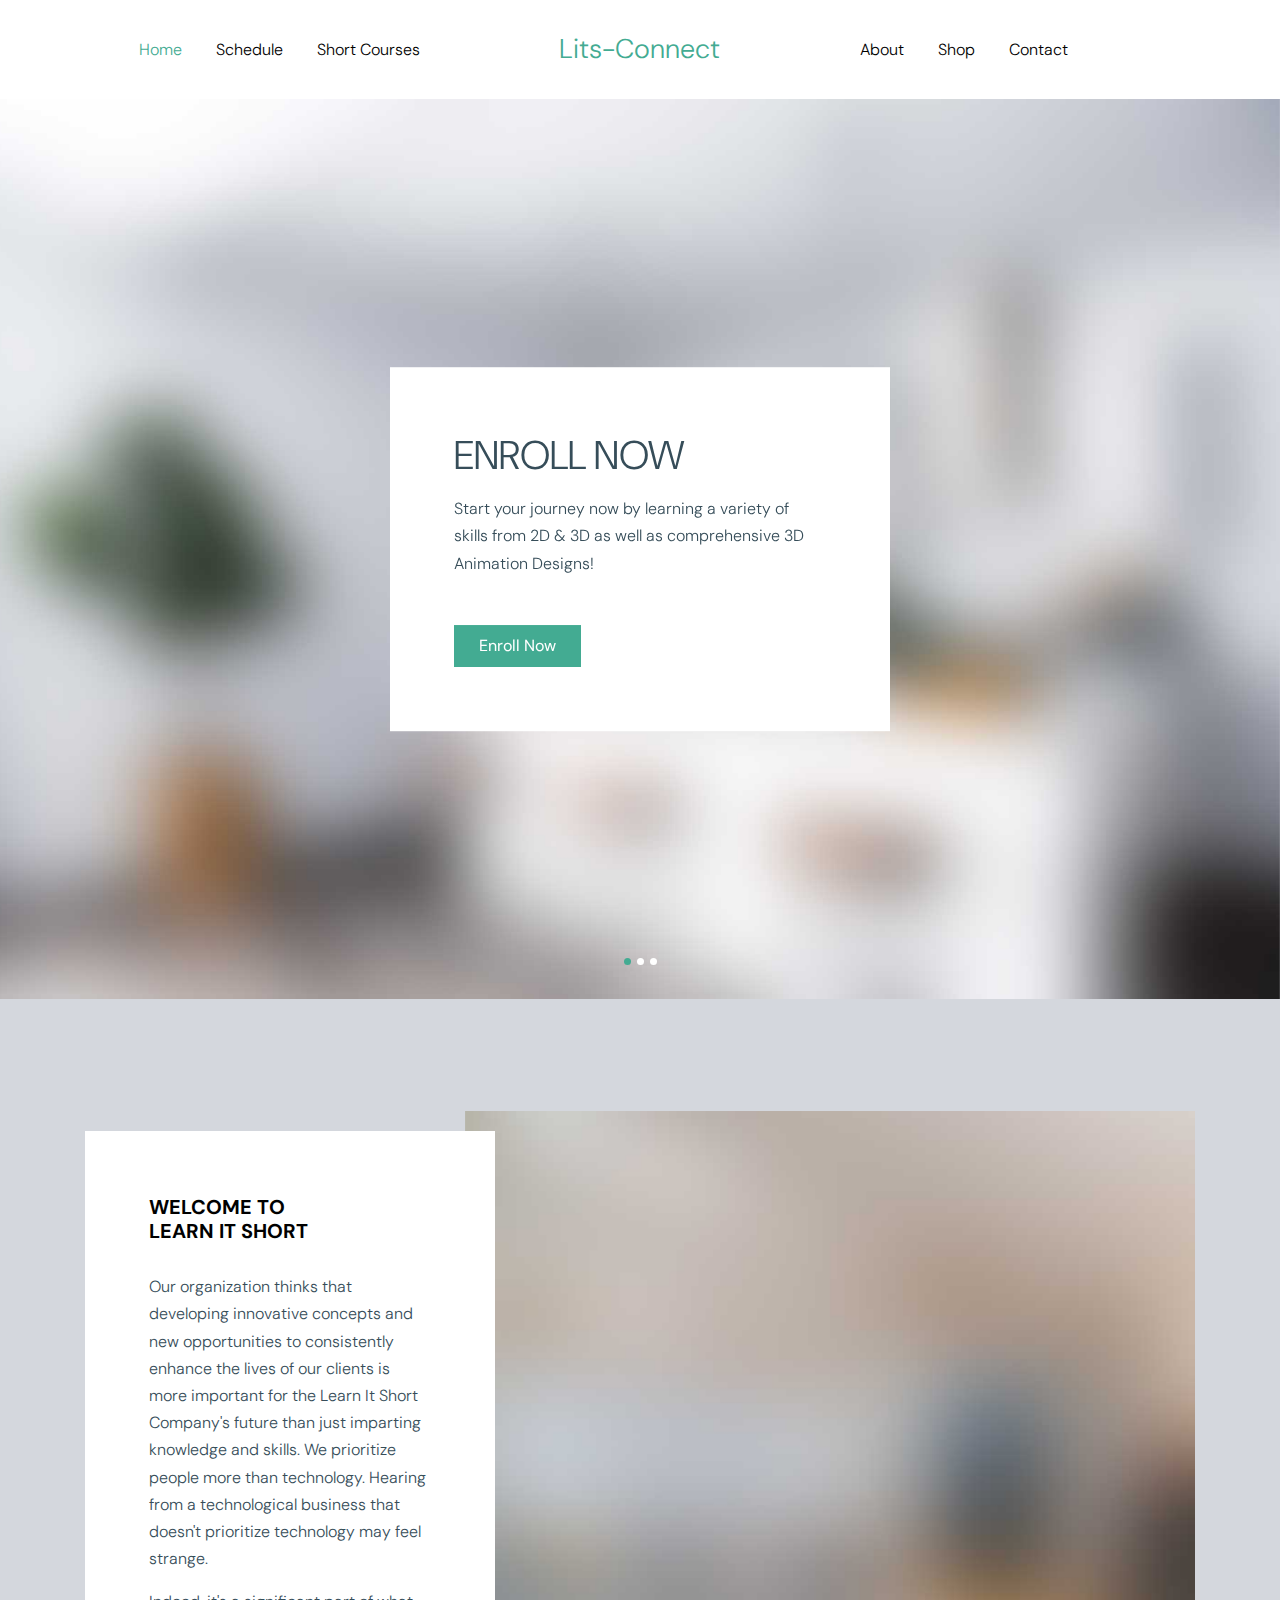
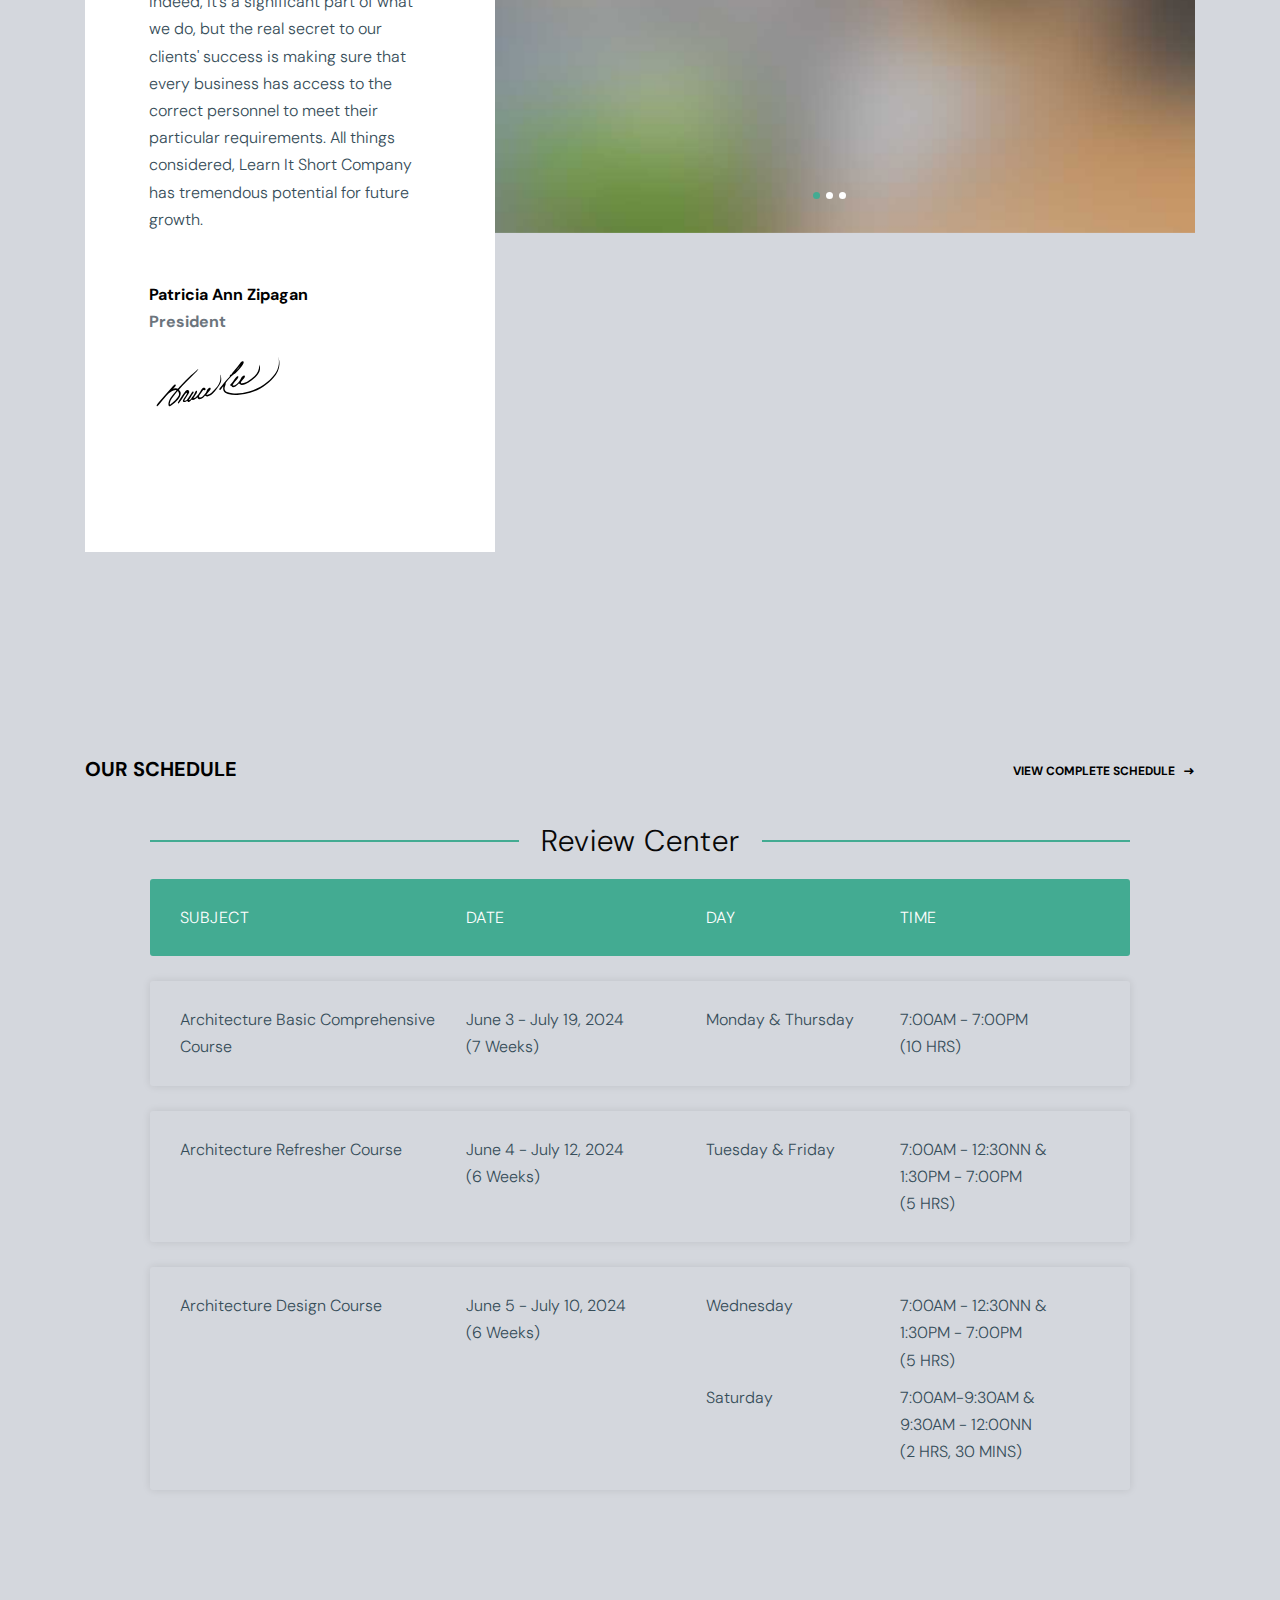
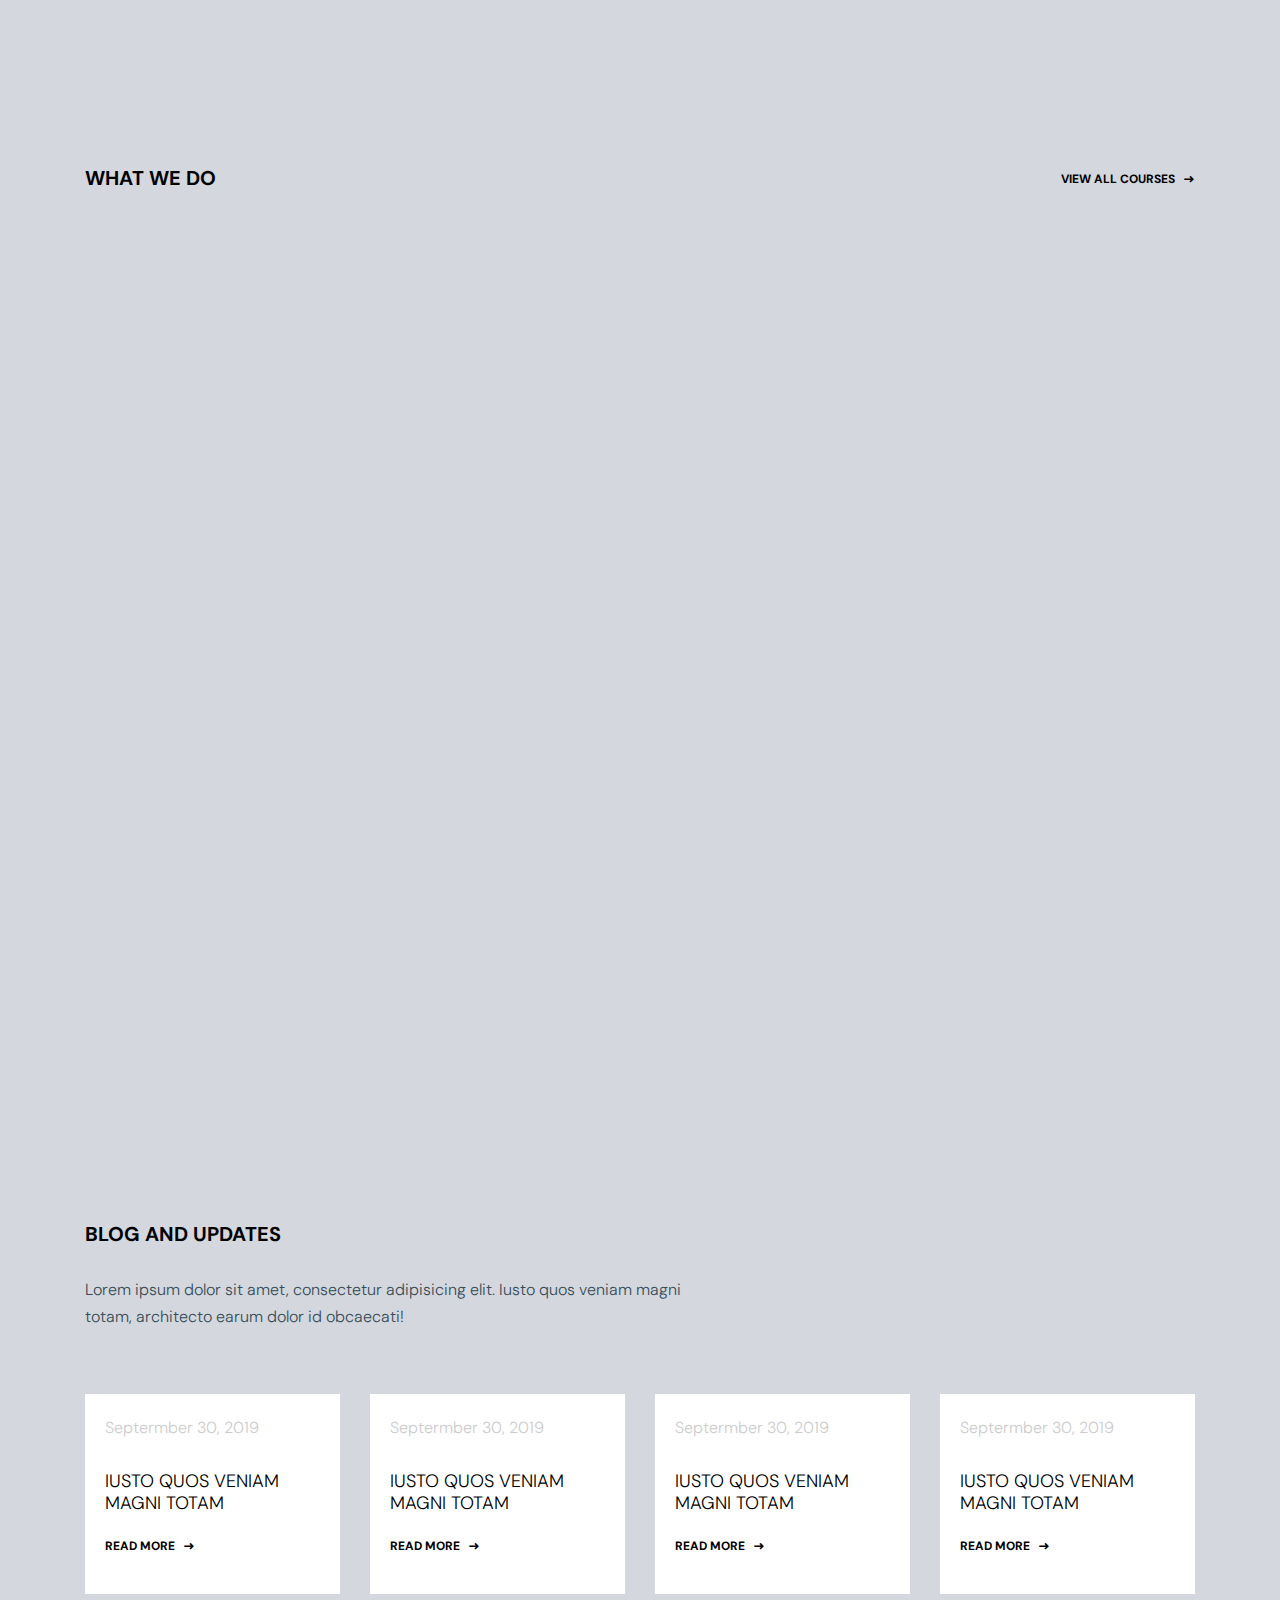
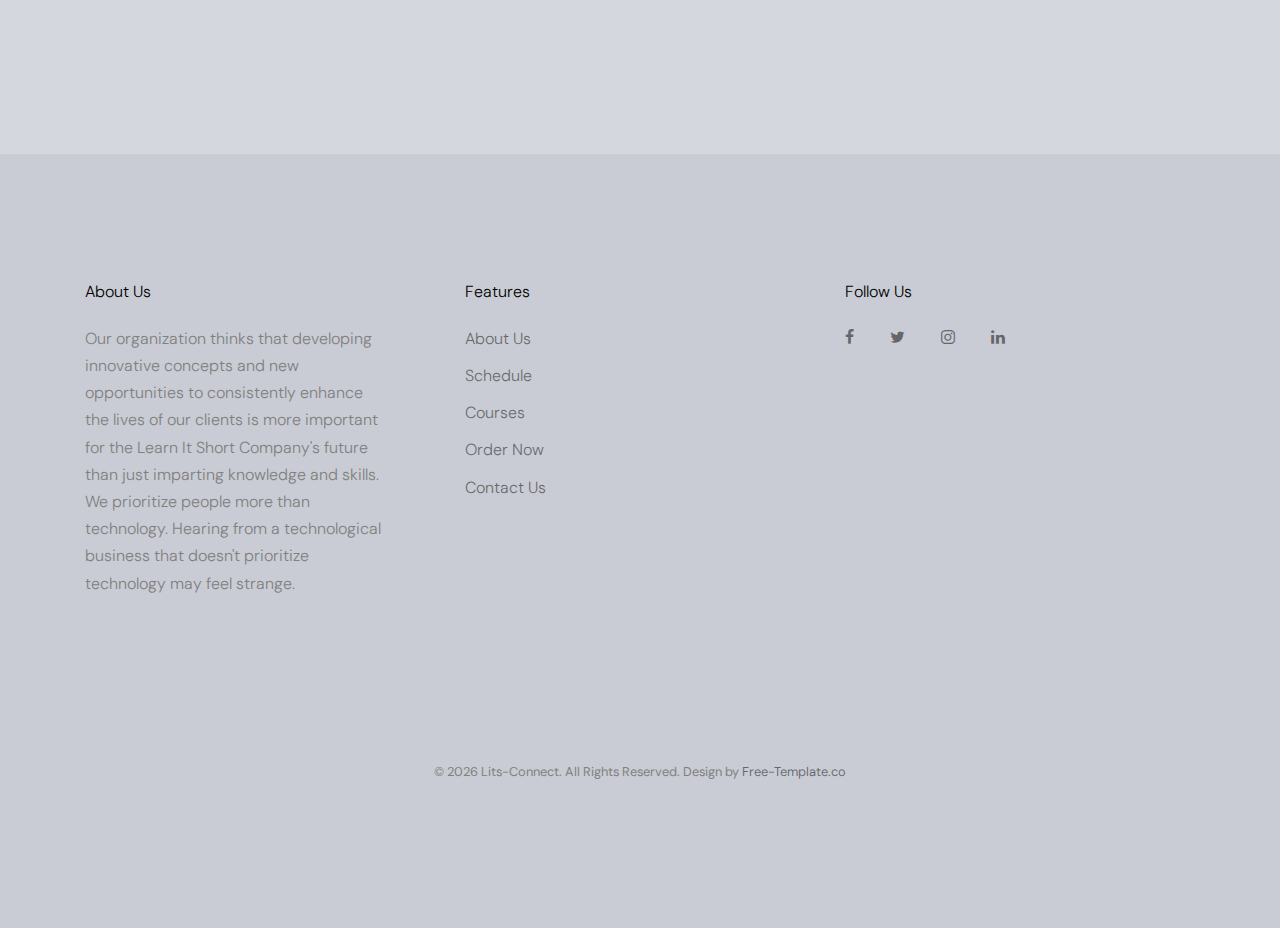
==== commit 9d306de1: "dev-1" ====
--- a/index.html
+++ b/index.html
@@ -20,7 +20,7 @@
 <html lang="en">
 
 <head>
-  <title>Marga Interior &mdash; Free Website Template by Free-Template.co</title>
+  <title>Lits-Connect</title>
   <meta charset="utf-8">
   <meta name="viewport" content="width=device-width, initial-scale=1, shrink-to-fit=no">
 
@@ -72,14 +72,14 @@
               <nav class="site-navigation text-right ml-auto " role="navigation">
                 <ul class="site-menu main-menu js-clone-nav ml-auto d-none d-lg-block">
                   <li class="active"><a href="index.html" class="nav-link">Home</a></li>
-                  <li><a href="project.html" class="nav-link">Projects</a></li>
-                  <li><a href="services.html" class="nav-link">Services</a></li>
+                  <li><a href="project.html" class="nav-link">Schedule</a></li>
+                  <li><a href="services.html" class="nav-link">Short Courses</a></li>
                 </ul>
               </nav>
             </div>
             <div class="col-lg-4 text-center">
               <div class="site-logo">
-                <a href="index.html">Marga</a>
+                <a href="index.html">Lits-Connect</a>
               </div>
 
 
@@ -89,7 +89,7 @@
               <nav class="site-navigation text-left mr-auto " role="navigation">
                 <ul class="site-menu main-menu js-clone-nav ml-auto d-none d-lg-block">
                   <li><a href="about.html" class="nav-link">About</a></li>
-                  <li><a href="blog.html" class="nav-link">Blog</a></li>
+                  <li><a href="blog.html" class="nav-link">Shop</a></li>
                   <li><a href="contact.html" class="nav-link">Contact</a></li>
                 </ul>
               </nav>
@@ -112,21 +112,21 @@
         <div class="owl-carousel slide-one-item-alt-text">
 
           <div>
-            <h1 class="text-uppercase mb-3">We Are Specialist In The Field of Architect</h1>
-            <p class="mb-5">A fresh free template from the fine folks at <a href="https://free-template.co/" target="_blank">free-template.co</a></p>
-            <p class="mb-0"><a href="https://free-template.co" class="btn btn-primary px-4 py-2 rounded-0">Visit Free-Template.co</a></p>
+            <h1 class="text-uppercase mb-3">Enroll Now</h1>
+            <p class="mb-5">Start your journey now by learning a variety of skills from 2D & 3D as well as comprehensive 3D Animation Designs!</p>
+            <p class="mb-0"><a href="services.html" class="btn btn-primary px-4 py-2 rounded-0">Enroll Now</a></p>
           </div>
 
           <div>
-            <h1 class="text-uppercase mb-3">Design That Makes You Feel At Home</h1>
-            <p class="mb-5">A fresh free template from the fine folks at <a href="https://free-template.co/" target="_blank">free-template.co</a></p>
-            <p class="mb-0"><a href="https://free-template.co" class="btn btn-primary px-4 py-2 rounded-0">Visit Free-Template.co</a></p>
+            <h1 class="text-uppercase mb-3">Training Courses</h1>
+            <p class="mb-5">Autodesk, Sketch UP, Adobe software and Chaos renderings</p>
+            <p class="mb-0"><a href="services.html" class="btn btn-primary px-4 py-2 rounded-0">Check Now</a></p>
           </div>
 
           <div>
-            <h1 class="text-uppercase mb-3">Ready To Start Your Home</h1>
-            <p class="mb-5">A fresh free template from the fine folks at <a href="https://free-template.co/" target="_blank">free-template.co</a></p>
-            <p class="mb-0"><a href="https://free-template.co" class="btn btn-primary px-4 py-2 rounded-0">Visit Free-Template.co</a></p>
+            <h1 class="text-uppercase mb-3">E-Library</h1>
+            <p class="mb-5">Variety of learning materials that can help you dive deep in your choice of skills!</p>
+            <p class="mb-0"><a href="blog.html" class="btn btn-primary px-4 py-2 rounded-0">Check Now</a></p>
           </div>
 
         </div>
@@ -148,13 +148,14 @@
         <div class="row align-items-stretch">
           <div class="col-lg-4">
             <div class="h-100 bg-white box-29291">
-              <h2 class="heading-39291">Welcome To <br> Our Company</h2>
-              <p>Lorem ipsum dolor sit amet, consectetur adipisicing elit. Quo mollitia id ea ab in! Nam eligendi distinctio, vitae.</p>
-              <p>Alias odit ipsam quas unde obcaecati molestiae consequatur numquam cupiditate perferendis facere, nulla nemo id, accusantium corrupti tempora.</p>
+              <h2 class="heading-39291">Welcome To <br> Learn It Short</h2>
+              <p>Our organization thinks that developing innovative concepts and new opportunities to consistently enhance the lives of our clients is more important for the Learn It Short Company's future than just imparting knowledge and skills. 
+                We prioritize people more than technology. Hearing from a technological business that doesn't prioritize technology may feel strange.</p>
+              <p>Indeed, it's a significant part of what we do, but the real secret to our clients' success is making sure that every business has access to the correct personnel to meet their particular requirements. All things considered, Learn It Short Company has tremendous potential for future growth.</p>
 
               <p class="mt-5">
-                <span class="d-block font-weight-bold text-black">Bruce Smith</span>
-                <span class="d-block font-weight-bold text-muted">Founder, CEO</span>
+                <span class="d-block font-weight-bold text-black">Patricia Ann Zipagan</span>
+                <span class="d-block font-weight-bold text-muted">President</span>
                 
                 <img src="images/signature.svg" alt="Image" class="img-fluid" width="140">
               </p>
@@ -172,7 +173,54 @@
     </div>
 
     
-
+    <div class="site-section">
+      <div class="container">
+        <div class="row mb-5 align-items-center">
+          <div class="col-md-7">
+            <h2 class="heading-39291 mb-0">Our Schedule</h2>
+          </div>
+          <div class="col-md-5 text-right">
+            <p class="mb-0"><a href="project.html" class="more-39291">View Complete Schedule</a></p>
+          </div>
+        </div>
+
+        <div class="container-table">
+          <div class="title-table">
+            <h1>Review Center</h1>
+          </div>
+          <div class="responsive-table">
+            <div class="table-design table-header">
+              <div>Subject</div>
+              <div>Date</div>
+              <div>Day</div>
+              <div>Time</div>
+            </div>
+            <div class="table-design table-row">
+              <div class="data" data-label="Subject">Architecture Basic Comprehensive Course</div>
+              <div class="data" data-label="Date">June 3 - July 19, 2024 <br />(7 Weeks)</div>
+              <div class="data" data-label="Day">Monday & Thursday</div>
+              <div class="data" data-label="Time">7:00AM - 7:00PM <br />(10 HRS)</div>
+            </div>
+            <div class="table-design table-row">
+              <div class="data" data-label="Subject">Architecture Refresher Course</div>
+              <div class="data" data-label="Date">June 4 - July 12, 2024 <br />(6 Weeks)</div>
+              <div class="data" data-label="Day">Tuesday & Friday</div>
+              <div class="data" data-label="Time">7:00AM - 12:30NN &<br />1:30PM - 7:00PM <br />(5 HRS)</div>
+            </div>
+            <div class="table-design table-row">
+              <div class="data" data-label="Subject">Architecture Design Course</div>
+              <div class="data" data-label="Date">June 5 - July 10, 2024 <br />(6 Weeks)</div>
+              <div class="data" data-label="Day">Wednesday</div>
+              <div class="data" data-label="Time">7:00AM - 12:30NN &<br />1:30PM - 7:00PM <br />(5 HRS)</div>
+              <div class="data" style="grid-column: 3; padding-top: 10px;" data-label="Day">Saturday</div>
+              <div class="data" style="grid-column: 4; padding-top: 10px;" data-label="Time">7:00AM-9:30AM &<br />9:30AM - 12:00NN<br />(2 HRS, 30 MINS)</div>
+            </div>
+          </div>
+        </div>
+
+        </div>
+      </div>
+    </div>
 
     <div class="site-section">
       <div class="container">
@@ -180,143 +228,71 @@
           <div class="col-md-7">
             <h2 class="heading-39291 mb-0">What We Do</h2>
           </div>
+          <div class="col-md-5 text-right">
+            <p class="mb-0"><a href="services.html" class="more-39291">View All Courses</a></p>
+          </div>
         </div>
         <div class="row">
           <div class="col-md-6 mb-4 col-lg-4" data-aos="fade-up" data-aos-delay="">
             <div class="service-29193 text-center">
               <span class="img-wrap mb-5">
-                <img src="fonts/flaticon/svg/001-stairs.svg" alt="Image" class="img-fluid">
-              </span>
-              <h3 class="mb-4"><a href="#">Creative Stairs</a></h3>
-              <p>Lorem ipsum dolor sit ame adipisicing elit. Perspiciatis incidunt distinctio voluptate .</p>
-            </div>
-          </div>
+                <img src="images/Autocad1.png" alt="Image" class="img-fluid">
+              </span>
+              <h3 class="mb-4"><a href="#">AUTOCAD</a></h3>
+              <p>Comprehensive Drafting Architectural 2D & 3D Drafting</p>
+            </div>
+          </div>
+          <div class="col-md-6 mb-4 col-lg-4" data-aos="fade-up" data-aos-delay="">
+            <div class="service-29193 text-center">
+              <span class="img-wrap mb-5">
+                <img src="images/Sketchup.png" alt="Image" class="img-fluid">
+              </span>
+              <h3 class="mb-4"><a href="#">SKETCH UP</a></h3>
+              <p>3D Design Modeling & Animation for Production Design</p>
+            </div>
+          </div>
+          <div class="col-md-6 mb-4 col-lg-4" data-aos="fade-up" data-aos-delay="200">
+            <div class="service-29193 text-center">
+              <span class="img-wrap mb-5">
+                <img src="images/Lumion.png" alt="Image" class="img-fluid">
+              </span>
+              <h3 class="mb-4"><a href="#">LUMION</a></h3>
+              <p>Architectural Interior and Exterior Design Visualization</p>
+            </div>
+          </div>
+          
           <div class="col-md-6 mb-4 col-lg-4" data-aos="fade-up" data-aos-delay="100">
             <div class="service-29193 text-center">
               <span class="img-wrap mb-5">
-                <img src="fonts/flaticon/svg/002-kitchen.svg" alt="Image" class="img-fluid">
-              </span>
-              <h3 class="mb-4"><a href="#">Kitchen Design</a></h3>
-              <p>Lorem ipsum dolor sit ame adipisicing elit. Perspiciatis incidunt distinctio voluptate .</p>
+                <img src="images/3dsmax.png" alt="Image" class="img-fluid">
+              </span>
+              <h3 class="mb-4"><a href="#">3DS MAX</a></h3>
+              <p>3D Design Modeling of Architectural Interior and Exterior Design Visualization</p>
+            </div>
+          </div>
+          <div class="col-md-6 mb-4 col-lg-4" data-aos="fade-up" data-aos-delay="100">
+            <div class="service-29193 text-center">
+              <span class="img-wrap mb-5">
+                <img src="images/Corona.png" alt="Image" class="img-fluid">
+              </span>
+              <h3 class="mb-4"><a href="#">CORONA RENDER</a></h3>
+              <p>Architectural Interior and Exterior Design Visualization and Animation for Production Design</p>
             </div>
           </div>
           <div class="col-md-6 mb-4 col-lg-4" data-aos="fade-up" data-aos-delay="200">
             <div class="service-29193 text-center">
               <span class="img-wrap mb-5">
-                <img src="fonts/flaticon/svg/003-lamp.svg" alt="Image" class="img-fluid">
-              </span>
-              <h3 class="mb-4"><a href="#">Lamp Decoration</a></h3>
-              <p>Lorem ipsum dolor sit ame adipisicing elit. Perspiciatis incidunt distinctio voluptate .</p>
-            </div>
-          </div>
-
-          <div class="col-md-6 mb-4 col-lg-4" data-aos="fade-up" data-aos-delay="">
-            <div class="service-29193 text-center">
-              <span class="img-wrap mb-5">
-                <img src="fonts/flaticon/svg/004-blueprint.svg" alt="Image" class="img-fluid">
-              </span>
-              <h3 class="mb-4"><a href="#">Interior Blueprint</a></h3>
-              <p>Lorem ipsum dolor sit ame adipisicing elit. Perspiciatis incidunt distinctio voluptate .</p>
-            </div>
-          </div>
-          <div class="col-md-6 mb-4 col-lg-4" data-aos="fade-up" data-aos-delay="100">
-            <div class="service-29193 text-center">
-              <span class="img-wrap mb-5">
-                <img src="fonts/flaticon/svg/005-dinning-table.svg" alt="Image" class="img-fluid">
-              </span>
-              <h3 class="mb-4"><a href="#">Dinning Table</a></h3>
-              <p>Lorem ipsum dolor sit ame adipisicing elit. Perspiciatis incidunt distinctio voluptate .</p>
-            </div>
-          </div>
-          <div class="col-md-6 mb-4 col-lg-4" data-aos="fade-up" data-aos-delay="200">
-            <div class="service-29193 text-center">
-              <span class="img-wrap mb-5">
-                <img src="fonts/flaticon/svg/006-pantone.svg" alt="Image" class="img-fluid">
-              </span>
-              <h3 class="mb-4"><a href="#">Modern Design</a></h3>
-              <p>Lorem ipsum dolor sit ame adipisicing elit. Perspiciatis incidunt distinctio voluptate .</p>
-            </div>
-          </div>
-        </div>
-      </div>
-    </div>
-
-    <div class="site-section">
-      <div class="container">
-        <div class="row mb-5 align-items-center">
-          <div class="col-md-7">
-            <h2 class="heading-39291 mb-0">Our Projects</h2>
-          </div>
-          <div class="col-md-5 text-right">
-            <p class="mb-0"><a href="#" class="more-39291">View All Projects</a></p>
-          </div>
-        </div>
-
-        <div class="row">
-          <div class="col-lg-6">
-            <div class="media-02819">
-              <a href="#" class="img-link small"><img src="images/img_1.jpg" alt="Image" class="img-fluid"></a>
-              <h3><a href="#">Downside Up House</a></h3>
-              <span>Melbourne, Australia</span>
-            </div>
-          </div>
-          <div class="col-lg-6">
-            <div class="media-02819">
-              <a href="#" class="img-link"><img src="images/img_2.jpg" alt="Image" class="img-fluid"></a>
-              <h3><a href="#">Downside Up House</a></h3>
-              <span>Melbourne, Australia</span>
-            </div>
-          </div>
-
-          <div class="col-lg-6">
-            <div class="media-02819">
-              <a href="#" class="img-link"><img src="images/img_3.jpg" alt="Image" class="img-fluid"></a>
-              <h3><a href="#">Downside Up House</a></h3>
-              <span>Melbourne, Australia</span>
-            </div>
-          </div>
-          <div class="col-lg-6">
-            <div class="media-02819">
-              <a href="#" class="img-link small"><img src="images/img_4.jpg" alt="Image" class="img-fluid"></a>
-              <h3><a href="#">Downside Up House</a></h3>
-              <span>Melbourne, Australia</span>
-            </div>
-          </div>
-
-        </div>
-      </div>
-    </div>
-
-    
-    <div class="site-section section-4">
-      <div class="container">
-
-        <div class="row justify-content-center text-center">
-          <div class="col-md-7">
-            <div class="slide-one-item owl-carousel">
-              <blockquote class="testimonial-1">
-                <span class="quote quote-icon-wrap"><span class="icon-format_quote"></span></span>
-                <p>Lorem ipsum dolor sit amet, consectetur adipisicing elit. Ducimus totam sit delectus earum facere ex ea sunt, eos?</p>
-                <cite><span class="text-black">Mike Dorney</span> &mdash; <span class="text-muted">CEO and Co-Founder</span></cite>
-              </blockquote>
-
-              <blockquote class="testimonial-1">
-                <span class="quote quote-icon-wrap"><span class="icon-format_quote"></span></span>
-                <p>Eligendi earum ad perferendis dolores, dolor quas. Ullam in, eaque mollitia suscipit id aspernatur rerum! Sit quibusdam ullam tempora quis, in voluptatum maiores veritatis recusandae!</p>
-                <cite><span class="text-black">James Smith</span> &mdash; <span class="text-muted">CEO and Co-Founder</span></cite>
-              </blockquote>
-
-              <blockquote class="testimonial-1">
-                <span class="quote quote-icon-wrap"><span class="icon-format_quote"></span></span>
-                <p> Officia, eius omnis rem non quis eos excepturi cumque sequi pariatur eaque quasi nihil dicta tempore voluptate culpa, veritatis incidunt voluptatibus qui?</p>
-                <cite><span class="text-black">Mike Dorney</span> &mdash; <span class="text-muted">CEO and Co-Founder</span></cite>
-              </blockquote>
-            </div>
-          </div>
-        </div>
-      </div>
-    </div>
-    
+                <img src="images/Revit.png" alt="Image" class="img-fluid">
+              </span>
+              <h3 class="mb-4"><a href="#">REVIT</a></h3>
+              <p>Building Information Modeling for Architectural or Structural Discipline</p>
+              <br/>
+            </div>
+          </div>
+        </div>
+      </div>
+    </div>
+
 
     <div class="site-section">
       <div class="container">
@@ -381,35 +357,25 @@
             <div class="row">
               <div class="col-md-7">
                 <h2 class="footer-heading mb-4">About Us</h2>
-                <p>Far far away, behind the word mountains, far from the countries Vokalia and Consonantia, there live the blind texts. </p>
+                <p>Our organization thinks that developing innovative concepts and new opportunities to consistently enhance the lives 
+                  of our clients is more important for the Learn It Short Company's future than just imparting knowledge and skills. 
+                  We prioritize people more than technology. Hearing from a technological business that doesn't prioritize technology may feel strange.</p>
 
               </div>
               <div class="col-md-4 ml-auto">
                 <h2 class="footer-heading mb-4">Features</h2>
                 <ul class="list-unstyled">
-                  <li><a href="#">About Us</a></li>
-                  <li><a href="#">Testimonials</a></li>
-                  <li><a href="#">Terms of Service</a></li>
-                  <li><a href="#">Privacy</a></li>
-                  <li><a href="#">Contact Us</a></li>
+                  <li><a href="about.html">About Us</a></li>
+                  <li><a href="project.html">Schedule</a></li>
+                  <li><a href="services.html">Courses</a></li>
+                  <li><a href="blog.html">Order Now</a></li>
+                  <li><a href="contact.html">Contact Us</a></li>
                 </ul>
               </div>
 
             </div>
           </div>
           <div class="col-md-4 ml-auto">
-
-            <div class="mb-5">
-              <h2 class="footer-heading mb-4">Subscribe to Newsletter</h2>
-              <form action="#" method="post" class="footer-suscribe-form">
-                <div class="input-group mb-3">
-                  <input type="text" class="form-control rounded-0 border-secondary text-white bg-transparent" placeholder="Enter Email" aria-label="Enter Email" aria-describedby="button-addon2">
-                  <div class="input-group-append">
-                    <button class="btn btn-primary text-white" type="button" id="button-addon2">Subscribe</button>
-                  </div>
-                </div>
-            </div>
-
 
             <h2 class="footer-heading mb-4">Follow Us</h2>
             <a href="#about-section" class="smoothscroll pl-0 pr-3"><span class="icon-facebook"></span></a>
@@ -424,7 +390,7 @@
             <div class="pt-5">
               <!-- Link back to Free-Template.co can't be removed. Template is licensed under CC BY 3.0. -->
               <p class="copyright"><small>&copy;
-                  <script>document.write(new Date().getFullYear());</script> Marga Interior. All Rights Reserved. Design by <a
+                  <script>document.write(new Date().getFullYear());</script> Lits-Connect. All Rights Reserved. Design by <a
                     href="https://free-template.co" target="_blank">Free-Template.co</a></small></p>
             </div>
           </div>
--- a/css/style.css
+++ b/css/style.css
@@ -492,7 +492,8 @@
     font-size: 1.7rem; }
     .site-navbar .site-logo a {
       color: #43ab92;
-      text-transform: lowercase; }
+      /* text-transform: lowercase;  */
+    }
     @media (max-width: 991.98px) {
       .site-navbar .site-logo {
         float: left;
@@ -1687,16 +1688,238 @@
     margin-bottom: 40px;
     display: block;
     position: relative; }
-    .service-29193 .img-wrap:before {
-      content: "";
-      position: absolute;
-      top: 0;
-      width: 50px;
-      height: 50px;
-      border-radius: 50%;
-      background: #43ab92;
-      z-index: 0; }
   .service-29193 img {
     position: relative;
     z-index: 1;
     max-width: 80px; }
+
+.container-table {
+  max-width: 1000px;
+  margin-left: auto;
+  margin-right: auto;
+  margin-bottom: 50px;
+  padding-left: 10px;
+  padding-right: 10px;
+}
+
+.title-table h1 {  
+  position: relative;
+  padding: 0;
+  margin-top: 50px;
+  font-family: "DM Sans", -apple-system, BlinkMacSystemFont, "Segoe UI", Roboto, "Helvetica Neue", Arial, "Noto Sans", sans-serif, "Apple Color Emoji", "Segoe UI Emoji", "Segoe UI Symbol", "Noto Color Emoji";
+  font-weight: 300;
+  font-size: 30px !important;
+  color: #080808;
+  -webkit-transition: all 0.4s ease 0s;
+  -o-transition: all 0.4s ease 0s;
+  transition: all 0.4s ease 0s;
+  text-align:center;
+  align-items: center;
+  letter-spacing:1px;
+  display: grid;
+  grid-template-columns: 1fr auto 1fr;
+  grid-template-rows: 16px 0;
+  grid-gap: 22px;
+}
+
+.title-table h1 span {
+  display: block;
+  font-size: 0.5em;
+  line-height: 1.3;
+}
+
+.title-table h1 em {
+  font-style: normal;
+  font-weight: 600;
+}
+
+.title-table h1:after,.title-table h1:before {
+  content: " ";
+  display: block;
+  border-bottom: 2px solid #43ab92;
+  background-color:#f8f8f800;
+}
+
+.sub-title {
+  display: grid;
+  text-align: center;
+  text-transform: uppercase;
+  letter-spacing: 4px;
+  font-family: "Raleway", sans-serif !important;
+  margin-bottom: 10px;
+}
+
+.responsive-table {
+  .table-design {
+    border-radius: 3px;
+    padding: 25px 30px;
+    display: grid;
+    grid-template-columns: 30% 25% 20% 25%;
+    column-gap: 10px;
+    margin-bottom: 25px;
+  }
+
+  .table-header {
+    background-color: #43ab92;
+    color: #fff;
+    font-size: 16px;
+    text-transform: uppercase;
+    letter-spacing: 0.03em;
+  }
+
+  .table-row {
+    box-shadow: 0px 0px 9px 0px rgba(0,0,0,0.1);
+  } 
+  .data {
+    padding-right: 20px;
+  }
+  
+  @media all and (max-width: 767px) {
+    .table-header {
+      display: none;
+    }
+    .table-row{
+      
+    }
+    .table-design {
+      display: block;
+    }
+    .data {
+      
+      flex-basis: 100%;
+      
+    }
+    .data {
+      display: flex;
+      padding: 10px 0;
+      &:before {
+        color: #6C7A89;
+        padding-right: 10px;
+        content: attr(data-label);
+        flex-basis: 50%;
+        text-align: right;
+      }
+    }
+  }
+}
+
+.mission-vision {
+  display: flex;
+  justify-content: space-evenly;
+}
+
+.container-shop {
+  max-width: 350px;
+  max-height: 600px;
+  backdrop-filter: blur(16px) saturate(180%);
+  -webkit-backdrop-filter: blur(16px) saturate(180%);
+  background-color: #c9ccd4;
+  border-radius: 12px;
+  border: 1px solid rgba(255, 255, 255, 0.125);  
+  padding: 38px;  
+  filter: drop-shadow(0 30px 10px rgba(0,0,0,0.125));
+  display: flex;
+  flex-direction: column;
+  align-items: center;
+  justify-content:center;
+  text-align: center;
+}
+
+.wrapper-shop {
+  display: flex;
+  flex-direction: column;
+  width: 100%;
+  height: 100%;
+  
+}
+
+.banner-image-here {
+  max-height: 280px;
+  max-width: 200px;
+  border-radius: 12px;
+  background-position: center;
+  background-size: cover;
+  height: 300px;
+  width: 100%;
+  border-radius: 12px;
+  border: 1px solid #43ab92;
+}
+
+.banner-image-here:hover {
+  transform: scale(1.125);
+  color: rgba(255, 255, 255, 0.9);
+  border-color: rgba(255, 255, 255, 0.9);
+  transition: all .3s ease; 
+}
+
+.item-title{
+  font-family: "DM Sans", -apple-system, BlinkMacSystemFont, "Segoe UI", Roboto, "Helvetica Neue", Arial, "Noto Sans", sans-serif, "Apple Color Emoji", "Segoe UI Emoji", "Segoe UI Symbol", "Noto Color Emoji";
+  color: #414141;
+  text-align: left;
+  text-transform: uppercase;
+  margin-top: 20px;
+  font-size: 20px;
+}
+
+.bottom-content {
+  margin-top: auto; /* Pushes the content to the bottom */
+}
+
+.item-desc {
+  color: #414141;
+  font-family: "DM Sans", -apple-system, BlinkMacSystemFont, "Segoe UI", Roboto, "Helvetica Neue", Arial, "Noto Sans", sans-serif, "Apple Color Emoji", "Segoe UI Emoji", "Segoe UI Symbol", "Noto Color Emoji";
+  text-align: left;
+  font-size: 24px;
+  line-height: 150%;
+  letter-spacing: 2px;
+  text-transform: uppercase;
+  margin-top: 20px;
+  margin-bottom: 0;
+}
+
+.button-wrapper{
+  margin-top: 18px;
+}
+
+.btn-shop {
+  border: none;
+  padding: 12px 24px;
+  border-radius: 24px;
+  font-size: 12px;
+  font-size: 0.8rem;  
+  letter-spacing: 2px;  
+  cursor: pointer;
+}
+
+.btn-shop + .btn-shop {
+  margin-left: 10px;
+}
+
+.btn-outline {
+  background: transparent;
+  color: #43ab92;
+  border: 1px solid #43ab92;
+  transition: all .3s ease;
+}
+
+.btn-outline:hover{
+  transform: scale(1.125);
+  color: rgba(255, 255, 255, 0.9);
+  border-color: rgba(255, 255, 255, 0.9);
+  transition: all .3s ease;  
+}
+
+.btn-fill {
+  background: #43ab92;
+  color: rgba(255,255,255,0.95);
+  filter: drop-shadow(0);
+  font-weight: bold;
+  transition: all .3s ease; 
+}
+
+.btn-fill:hover{
+  transform: scale(1.125);  
+  border-color: rgba(255, 255, 255, 0.9);
+  /* filter: drop-shadow(0 10px 5px rgba(0,0,0,0.125)); */
+  transition: all .3s ease;    
+}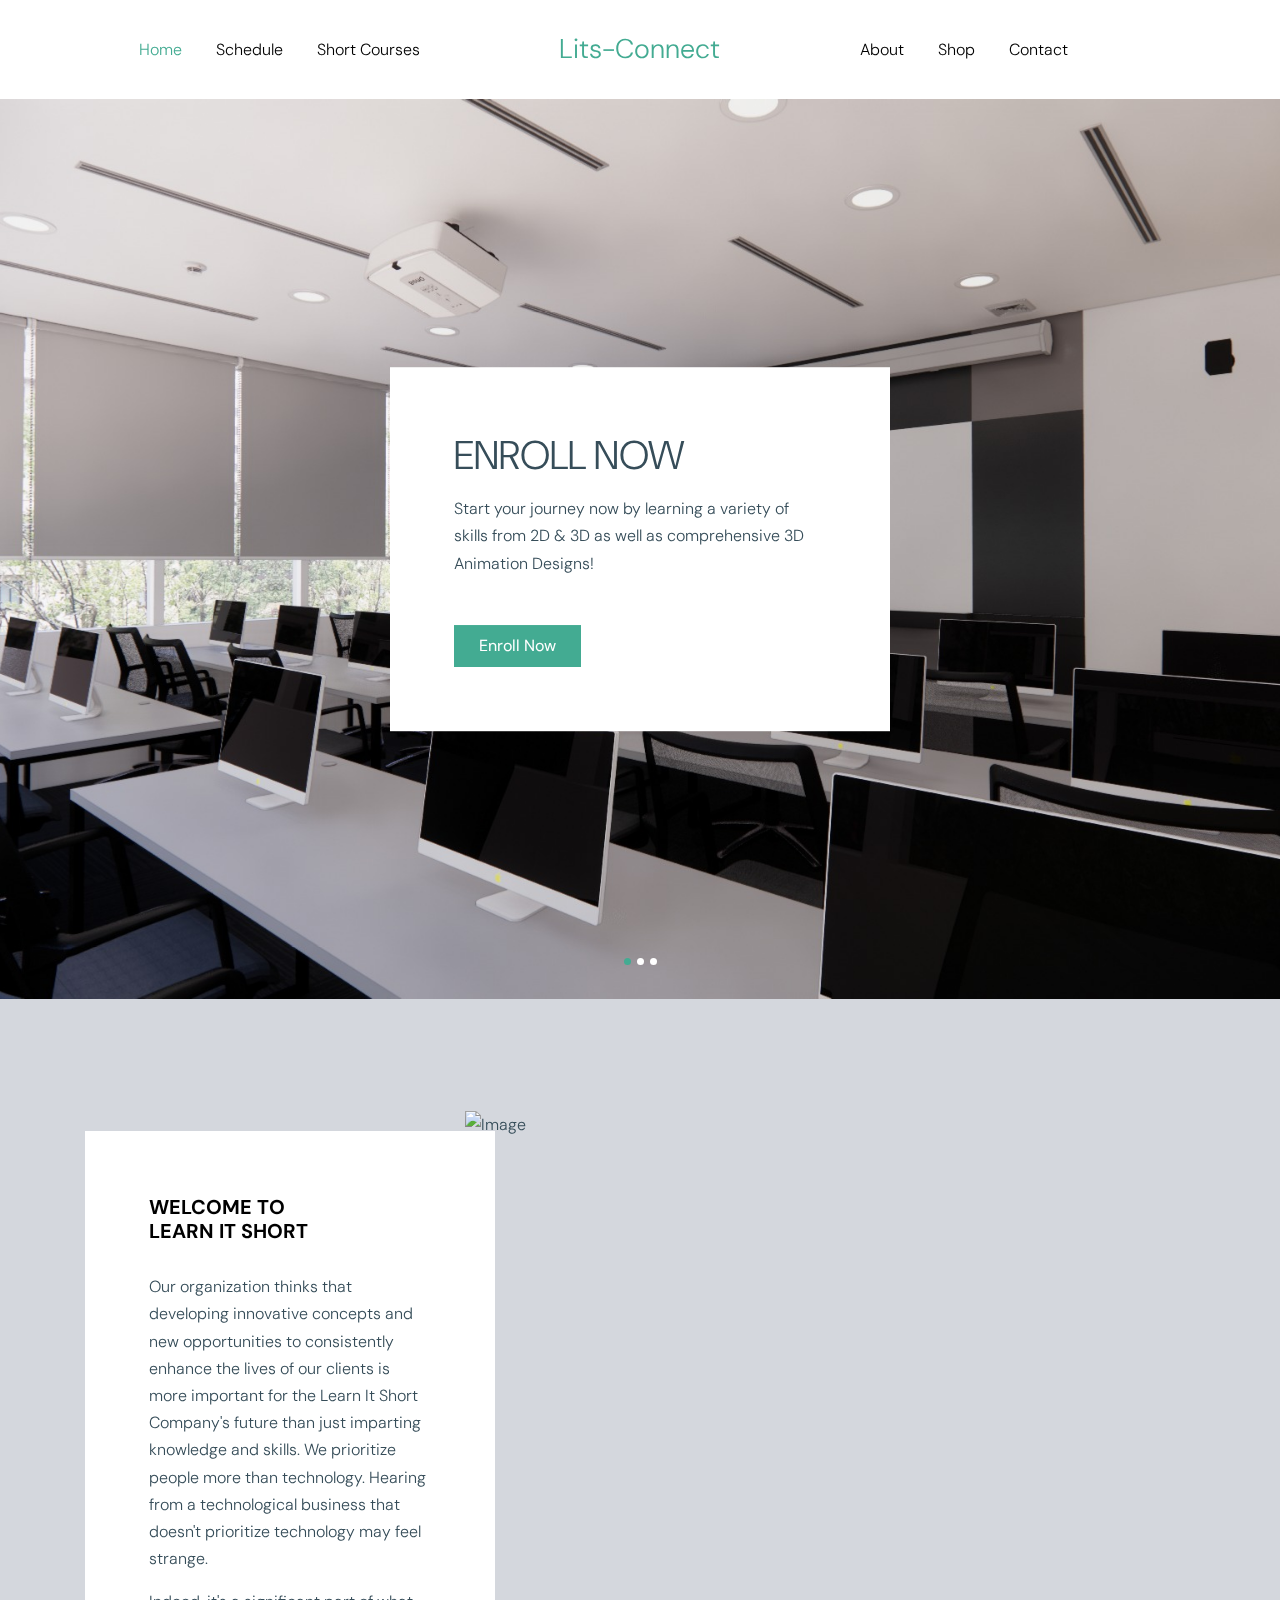
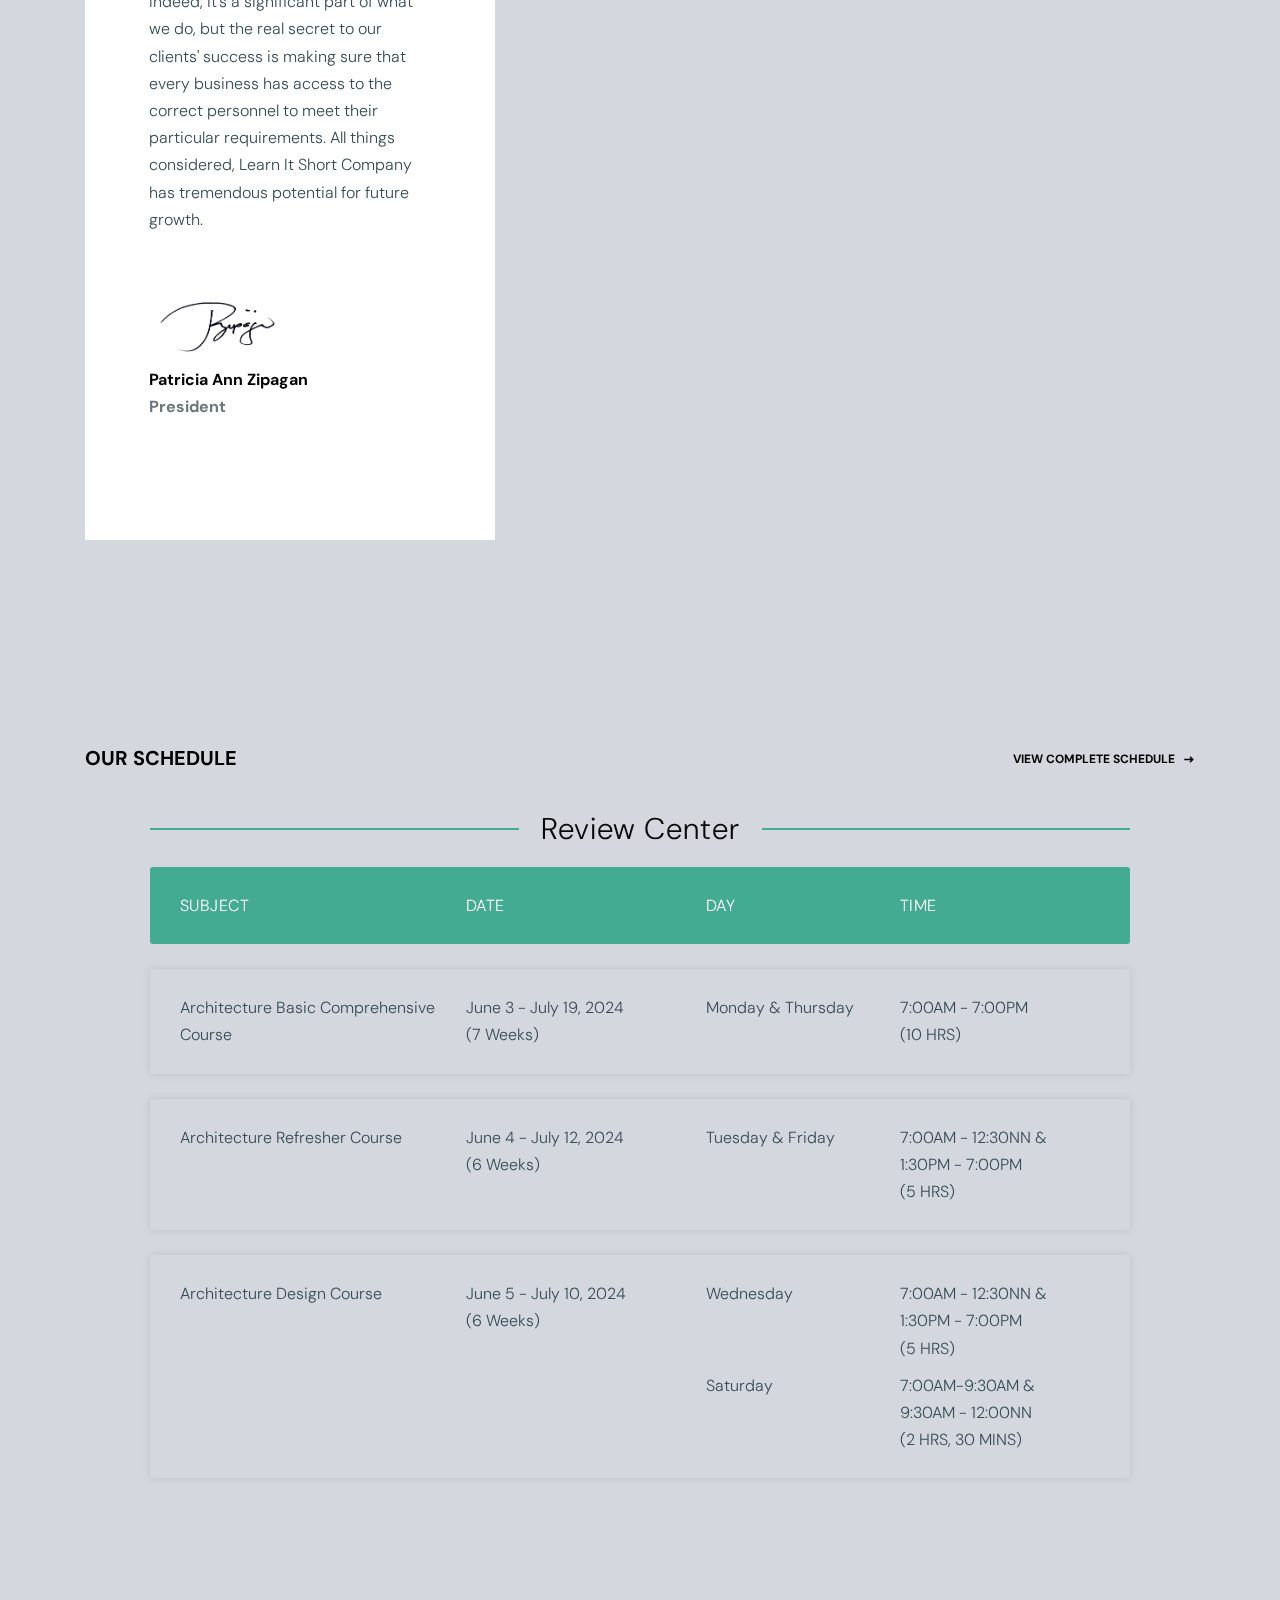
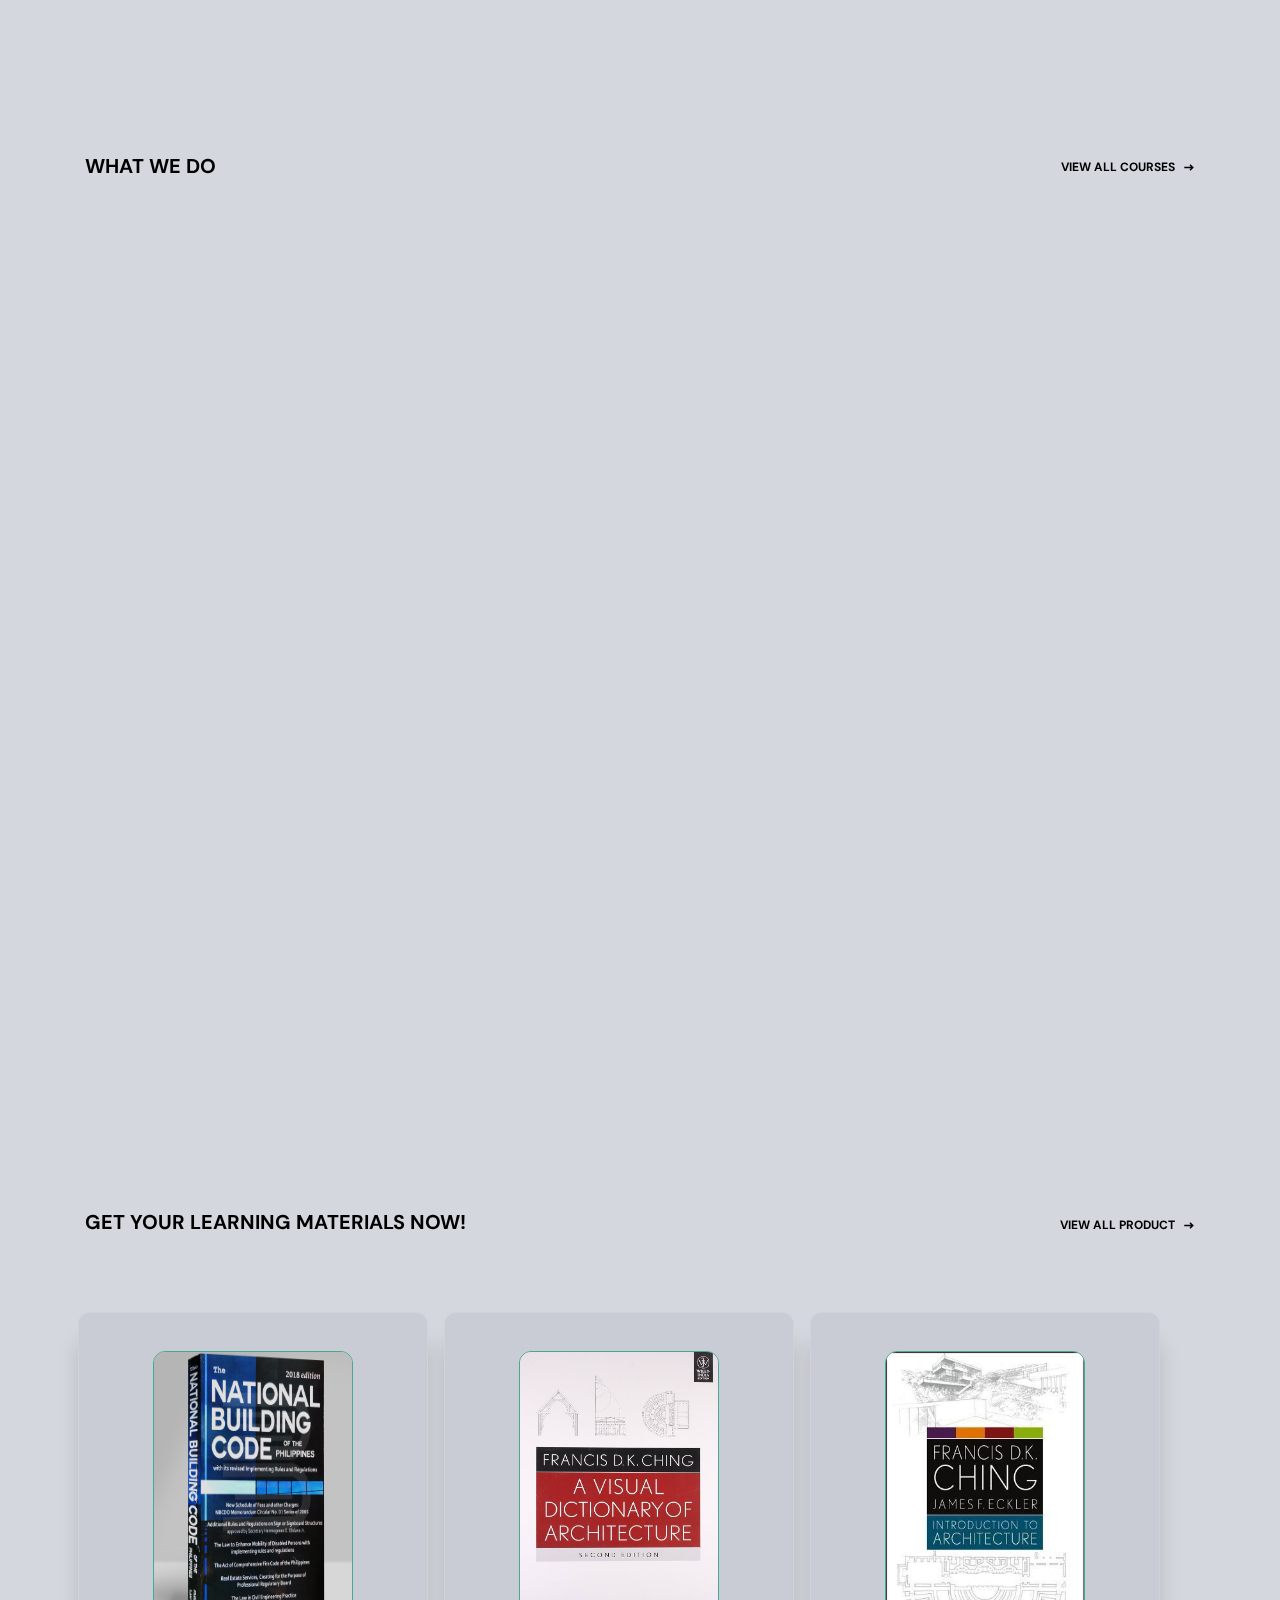
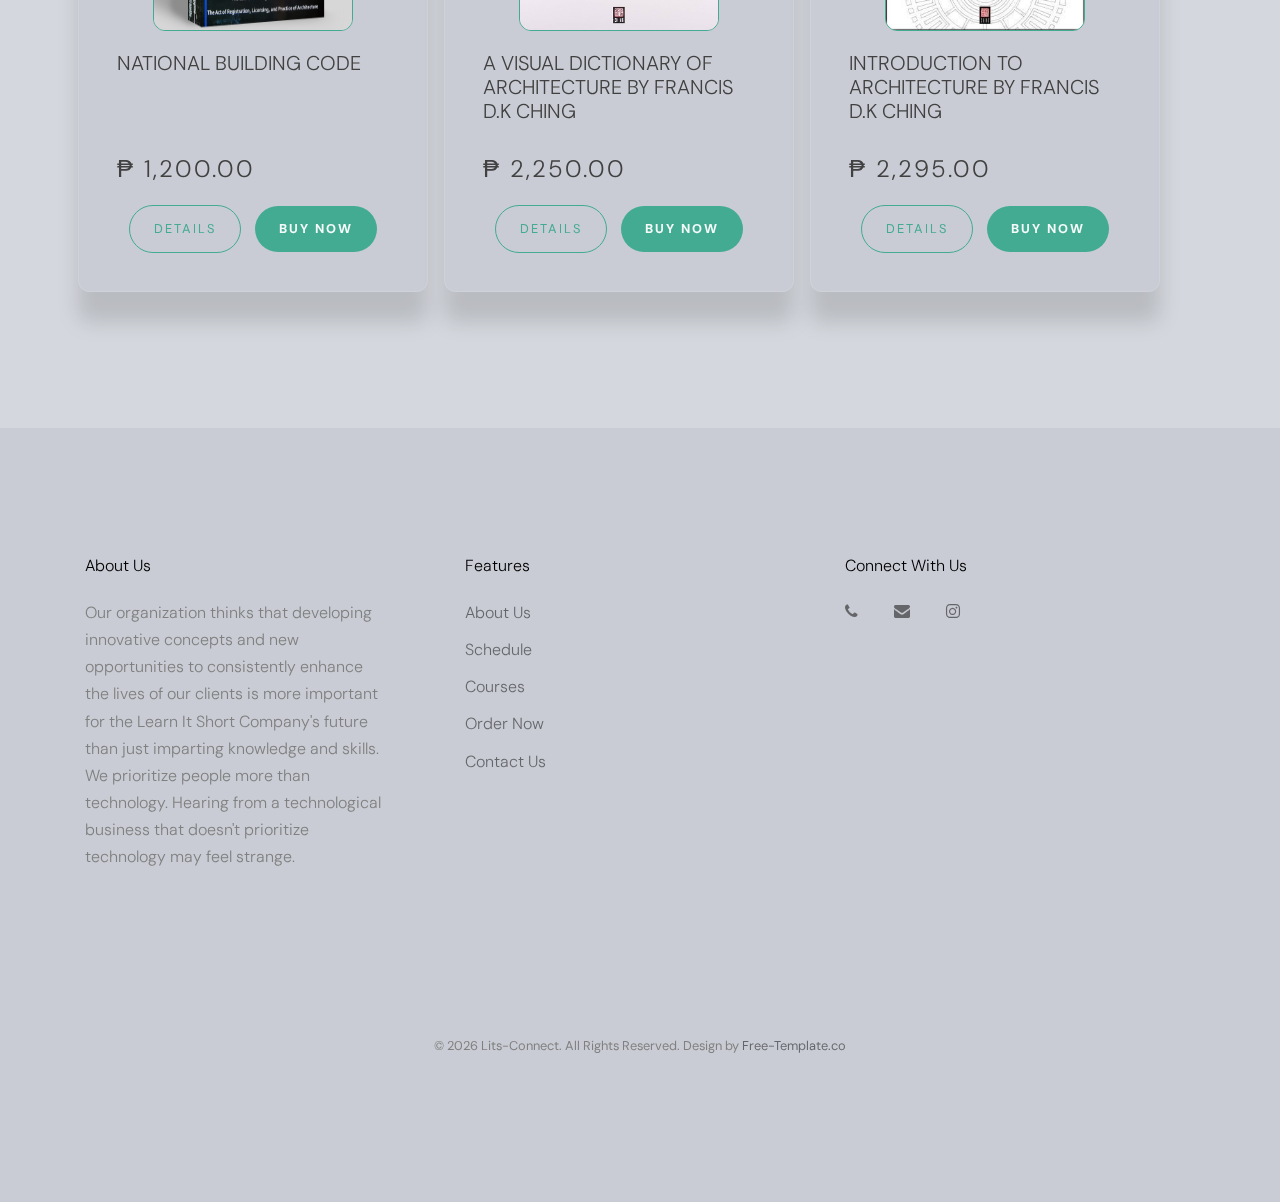
==== commit e2dc0392: "dev-2" ====
--- a/index.html
+++ b/index.html
@@ -72,8 +72,8 @@
               <nav class="site-navigation text-right ml-auto " role="navigation">
                 <ul class="site-menu main-menu js-clone-nav ml-auto d-none d-lg-block">
                   <li class="active"><a href="index.html" class="nav-link">Home</a></li>
-                  <li><a href="project.html" class="nav-link">Schedule</a></li>
-                  <li><a href="services.html" class="nav-link">Short Courses</a></li>
+                  <li><a href="schedule.html" class="nav-link">Schedule</a></li>
+                  <li><a href="courses.html" class="nav-link">Short Courses</a></li>
                 </ul>
               </nav>
             </div>
@@ -89,7 +89,7 @@
               <nav class="site-navigation text-left mr-auto " role="navigation">
                 <ul class="site-menu main-menu js-clone-nav ml-auto d-none d-lg-block">
                   <li><a href="about.html" class="nav-link">About</a></li>
-                  <li><a href="blog.html" class="nav-link">Shop</a></li>
+                  <li><a href="shop.html" class="nav-link">Shop</a></li>
                   <li><a href="contact.html" class="nav-link">Contact</a></li>
                 </ul>
               </nav>
@@ -114,19 +114,19 @@
           <div>
             <h1 class="text-uppercase mb-3">Enroll Now</h1>
             <p class="mb-5">Start your journey now by learning a variety of skills from 2D & 3D as well as comprehensive 3D Animation Designs!</p>
-            <p class="mb-0"><a href="services.html" class="btn btn-primary px-4 py-2 rounded-0">Enroll Now</a></p>
+            <p class="mb-0"><a href="courses.html" class="btn btn-primary px-4 py-2 rounded-0">Enroll Now</a></p>
           </div>
 
           <div>
             <h1 class="text-uppercase mb-3">Training Courses</h1>
             <p class="mb-5">Autodesk, Sketch UP, Adobe software and Chaos renderings</p>
-            <p class="mb-0"><a href="services.html" class="btn btn-primary px-4 py-2 rounded-0">Check Now</a></p>
+            <p class="mb-0"><a href="courses.html" class="btn btn-primary px-4 py-2 rounded-0">Check Now</a></p>
           </div>
 
           <div>
             <h1 class="text-uppercase mb-3">E-Library</h1>
             <p class="mb-5">Variety of learning materials that can help you dive deep in your choice of skills!</p>
-            <p class="mb-0"><a href="blog.html" class="btn btn-primary px-4 py-2 rounded-0">Check Now</a></p>
+            <p class="mb-0"><a href="shop.html" class="btn btn-primary px-4 py-2 rounded-0">Check Now</a></p>
           </div>
 
         </div>
@@ -154,18 +154,16 @@
               <p>Indeed, it's a significant part of what we do, but the real secret to our clients' success is making sure that every business has access to the correct personnel to meet their particular requirements. All things considered, Learn It Short Company has tremendous potential for future growth.</p>
 
               <p class="mt-5">
+                <img src="images/440788527_355996500803811_6034822709881427580_n.png" alt="Image" class="img-fluid" width="140">
                 <span class="d-block font-weight-bold text-black">Patricia Ann Zipagan</span>
                 <span class="d-block font-weight-bold text-muted">President</span>
                 
-                <img src="images/signature.svg" alt="Image" class="img-fluid" width="140">
               </p>
             </div>
           </div>
           <div class="col-lg-8">
             <div class="owl-carousel owl-3">
-              <img src="images/about_1.jpg" alt="Image" class="img-fluid">
-              <img src="images/about_2.jpg" alt="Image" class="img-fluid">
-              <img src="images/about_3.jpg" alt="Image" class="img-fluid">
+              <img src="images/page1.jpg" alt="Image" class="img-fluid">
             </div>
           </div>
         </div>
@@ -180,7 +178,7 @@
             <h2 class="heading-39291 mb-0">Our Schedule</h2>
           </div>
           <div class="col-md-5 text-right">
-            <p class="mb-0"><a href="project.html" class="more-39291">View Complete Schedule</a></p>
+            <p class="mb-0"><a href="schedule.html" class="more-39291">View Complete Schedule</a></p>
           </div>
         </div>
 
@@ -229,7 +227,7 @@
             <h2 class="heading-39291 mb-0">What We Do</h2>
           </div>
           <div class="col-md-5 text-right">
-            <p class="mb-0"><a href="services.html" class="more-39291">View All Courses</a></p>
+            <p class="mb-0"><a href="courses.html" class="more-39291">View All Courses</a></p>
           </div>
         </div>
         <div class="row">
@@ -298,49 +296,55 @@
       <div class="container">
         <div class="row  mb-5">
           <div class="col-md-7">
-            <h2 class="heading-39291">Blog and Updates</h2>
-            <p>Lorem ipsum dolor sit amet, consectetur adipisicing elit. Iusto quos veniam magni totam, architecto earum dolor id obcaecati!</p>
-            
-          </div>
+            <h2 class="heading-39291">Get your learning materials now!</h2>
+          </div>
+            <div class="col-md-5 text-right">
+              <p class="mb-0"><a href="shop.html" class="more-39291">View All Product</a></p>
+            </div>
         </div>
         <div class="row align-items-stretch">
-          <div class="col-lg-3 col-md-6 mb-5">
-            <div class="post-entry-1 h-100">
-              
-              <div class="post-entry-1-contents">
-                <span class="meta">Septermber 30, 2019</span>
-                <h2><a href="#">Iusto quos veniam magni totam</a></h2>
-                <p class="my-3"><a href="#" class="more-39291">Read More</a></p>
-              </div>
-            </div>
-          </div>
-          <div class="col-lg-3 col-md-6 mb-5">
-            <div class="post-entry-1 h-100">
-              
-              <div class="post-entry-1-contents">
-                <span class="meta">Septermber 30, 2019</span>
-                <h2><a href="#">Iusto quos veniam magni totam</a></h2>
-                <p class="my-3"><a href="#" class="more-39291">Read More</a></p>
-              </div>
-            </div>
-          </div>
-          <div class="col-lg-3 col-md-6 mb-5">
-            <div class="post-entry-1 h-100">
-              
-              <div class="post-entry-1-contents">
-                <span class="meta">Septermber 30, 2019</span>
-                <h2><a href="#">Iusto quos veniam magni totam</a></h2>
-                <p class="my-3"><a href="#" class="more-39291">Read More</a></p>
-              </div>
-            </div>
-          </div>
-          <div class="col-lg-3 col-md-6 mb-5">
-            <div class="post-entry-1 h-100">
-              
-              <div class="post-entry-1-contents">
-                <span class="meta">Septermber 30, 2019</span>
-                <h2><a href="#">Iusto quos veniam magni totam</a></h2>
-                <p class="my-3"><a href="#" class="more-39291">Read More</a></p>
+          <div class="col-md-5 mx-2 mb-4 col-lg-4 container-shop">
+            <div class="wrapper-shop">
+              <div class="banner-image">
+                <img class="banner-image-here" src="images/NationalBuildingCod.jpg">
+              </div>
+              <h1 class="item-title">National Building Code</h1>
+              <div class="bottom-content">
+                <p class="item-desc">₱ 1,200.00</p>
+                <div class="button-wrapper">
+                  <button class="btn-shop btn-outline">DETAILS</button>
+                  <button class="btn-shop btn-fill">BUY NOW</button>
+                </div>
+              </div>
+            </div>
+          </div>
+          <div class="col-md-5 mx-2 mb-4 col-lg-4 container-shop">
+            <div class="wrapper-shop">
+              <div class="banner-image">
+                <img class="banner-image-here" src="images/book2.jpg">
+              </div>
+              <h1 class="item-title extra">A Visual Dictionary of Architecture by Francis D.K Ching</h1>
+              <div class="bottom-content">
+                <p class="item-desc">₱ 2,250.00</p>
+                <div class="button-wrapper">
+                  <button class="btn-shop btn-outline">DETAILS</button>
+                  <button class="btn-shop btn-fill">BUY NOW</button>
+                </div>
+              </div>
+            </div>
+          </div>
+          <div class="col-md-5 mx-2 mb-4 col-lg-4 container-shop">
+            <div class="wrapper-shop">
+              <div class="banner-image">
+                <img class="banner-image-here" src="images/book3.jpg">
+              </div>
+              <h1 class="item-title extra">Introduction to Architecture by Francis D.K Ching</h1>
+              <div class="bottom-content">
+                <p class="item-desc">₱ 2,295.00</p>
+                <div class="button-wrapper">
+                  <button class="btn-shop btn-outline">DETAILS</button>
+                  <button class="btn-shop btn-fill">BUY NOW</button>
+                </div>
               </div>
             </div>
           </div>
@@ -366,9 +370,9 @@
                 <h2 class="footer-heading mb-4">Features</h2>
                 <ul class="list-unstyled">
                   <li><a href="about.html">About Us</a></li>
-                  <li><a href="project.html">Schedule</a></li>
-                  <li><a href="services.html">Courses</a></li>
-                  <li><a href="blog.html">Order Now</a></li>
+                  <li><a href="schedule.html">Schedule</a></li>
+                  <li><a href="courses.html">Courses</a></li>
+                  <li><a href="shop.html">Order Now</a></li>
                   <li><a href="contact.html">Contact Us</a></li>
                 </ul>
               </div>
@@ -377,11 +381,10 @@
           </div>
           <div class="col-md-4 ml-auto">
 
-            <h2 class="footer-heading mb-4">Follow Us</h2>
-            <a href="#about-section" class="smoothscroll pl-0 pr-3"><span class="icon-facebook"></span></a>
-            <a href="#" class="pl-3 pr-3"><span class="icon-twitter"></span></a>
+            <h2 class="footer-heading mb-4">Connect With Us</h2>
+            <a href="#" class="smoothscroll pl-0 pr-3"><span class="icon-phone"></span></a>
+            <a href="mailto:learnitshort@gmail.com" class="pl-3 pr-3"><span class="icon-envelope"></span></a>
             <a href="#" class="pl-3 pr-3"><span class="icon-instagram"></span></a>
-            <a href="#" class="pl-3 pr-3"><span class="icon-linkedin"></span></a>
             </form>
           </div>
         </div>
